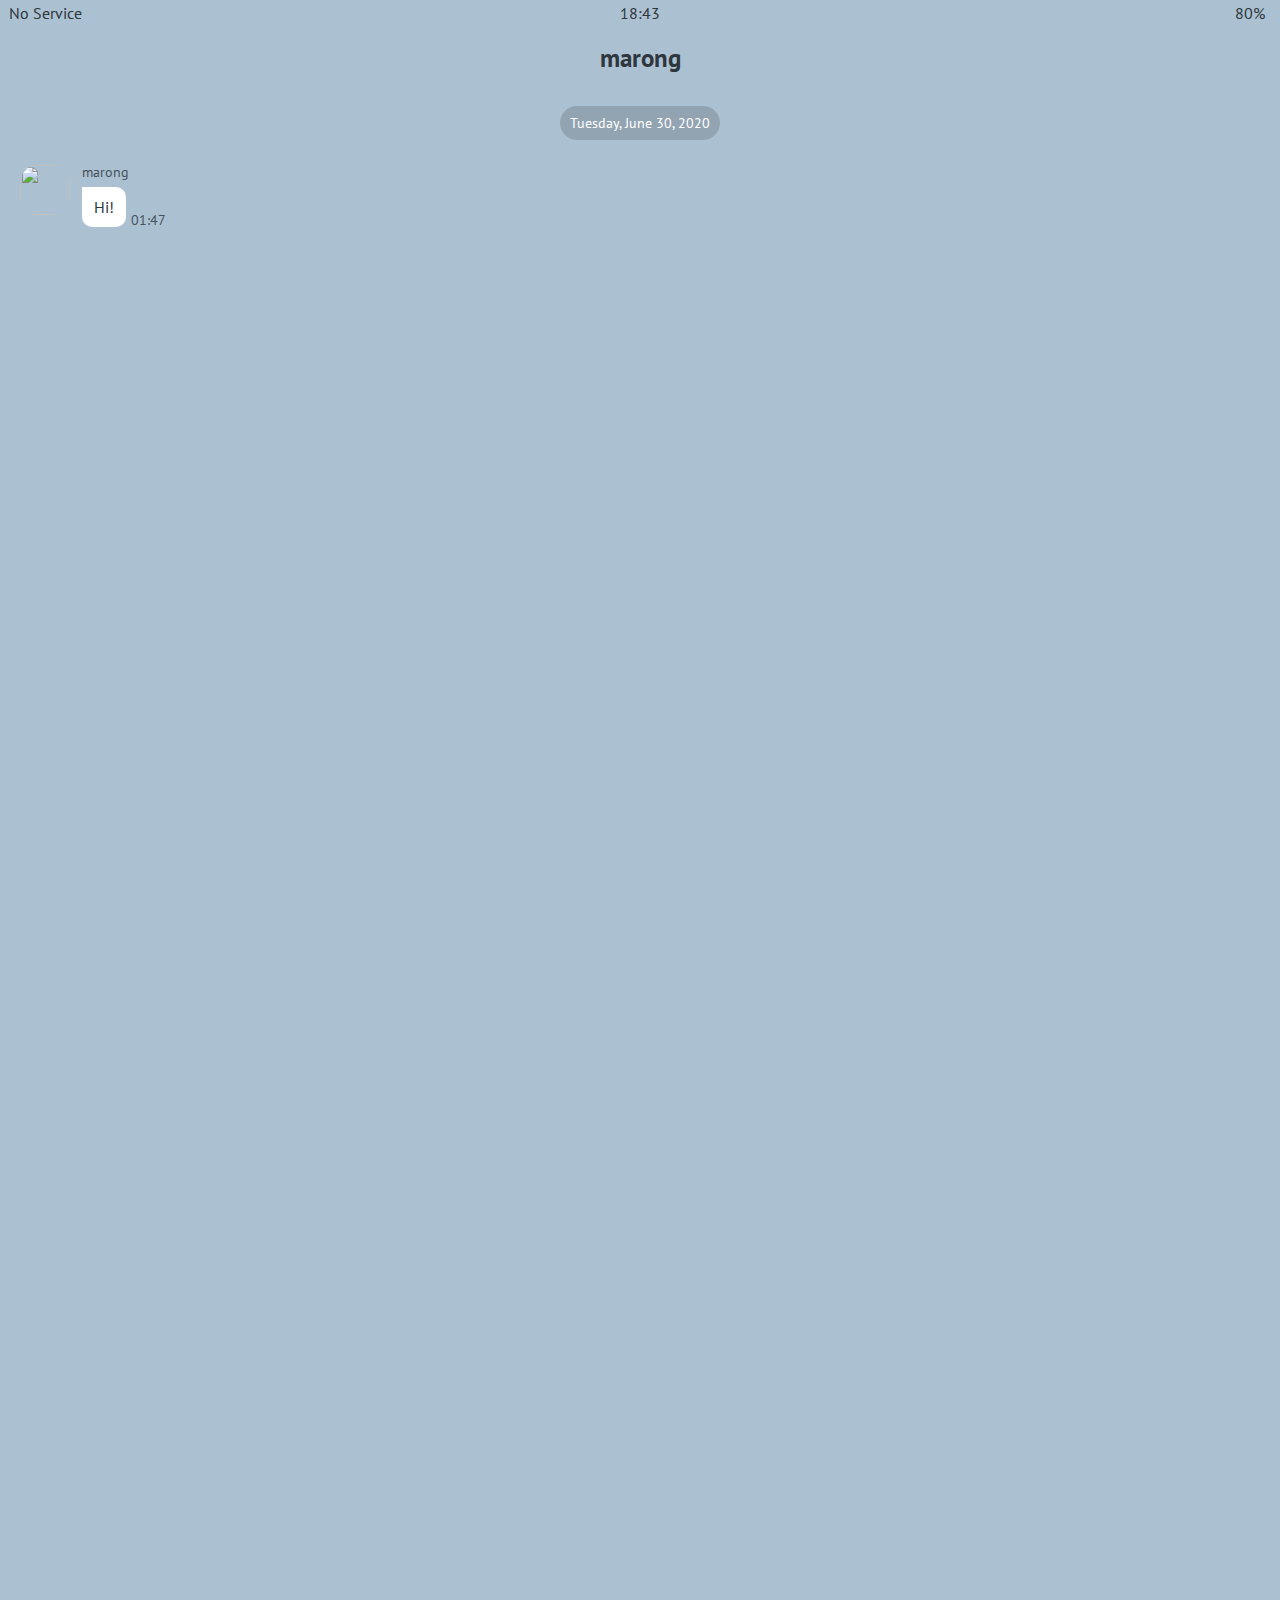
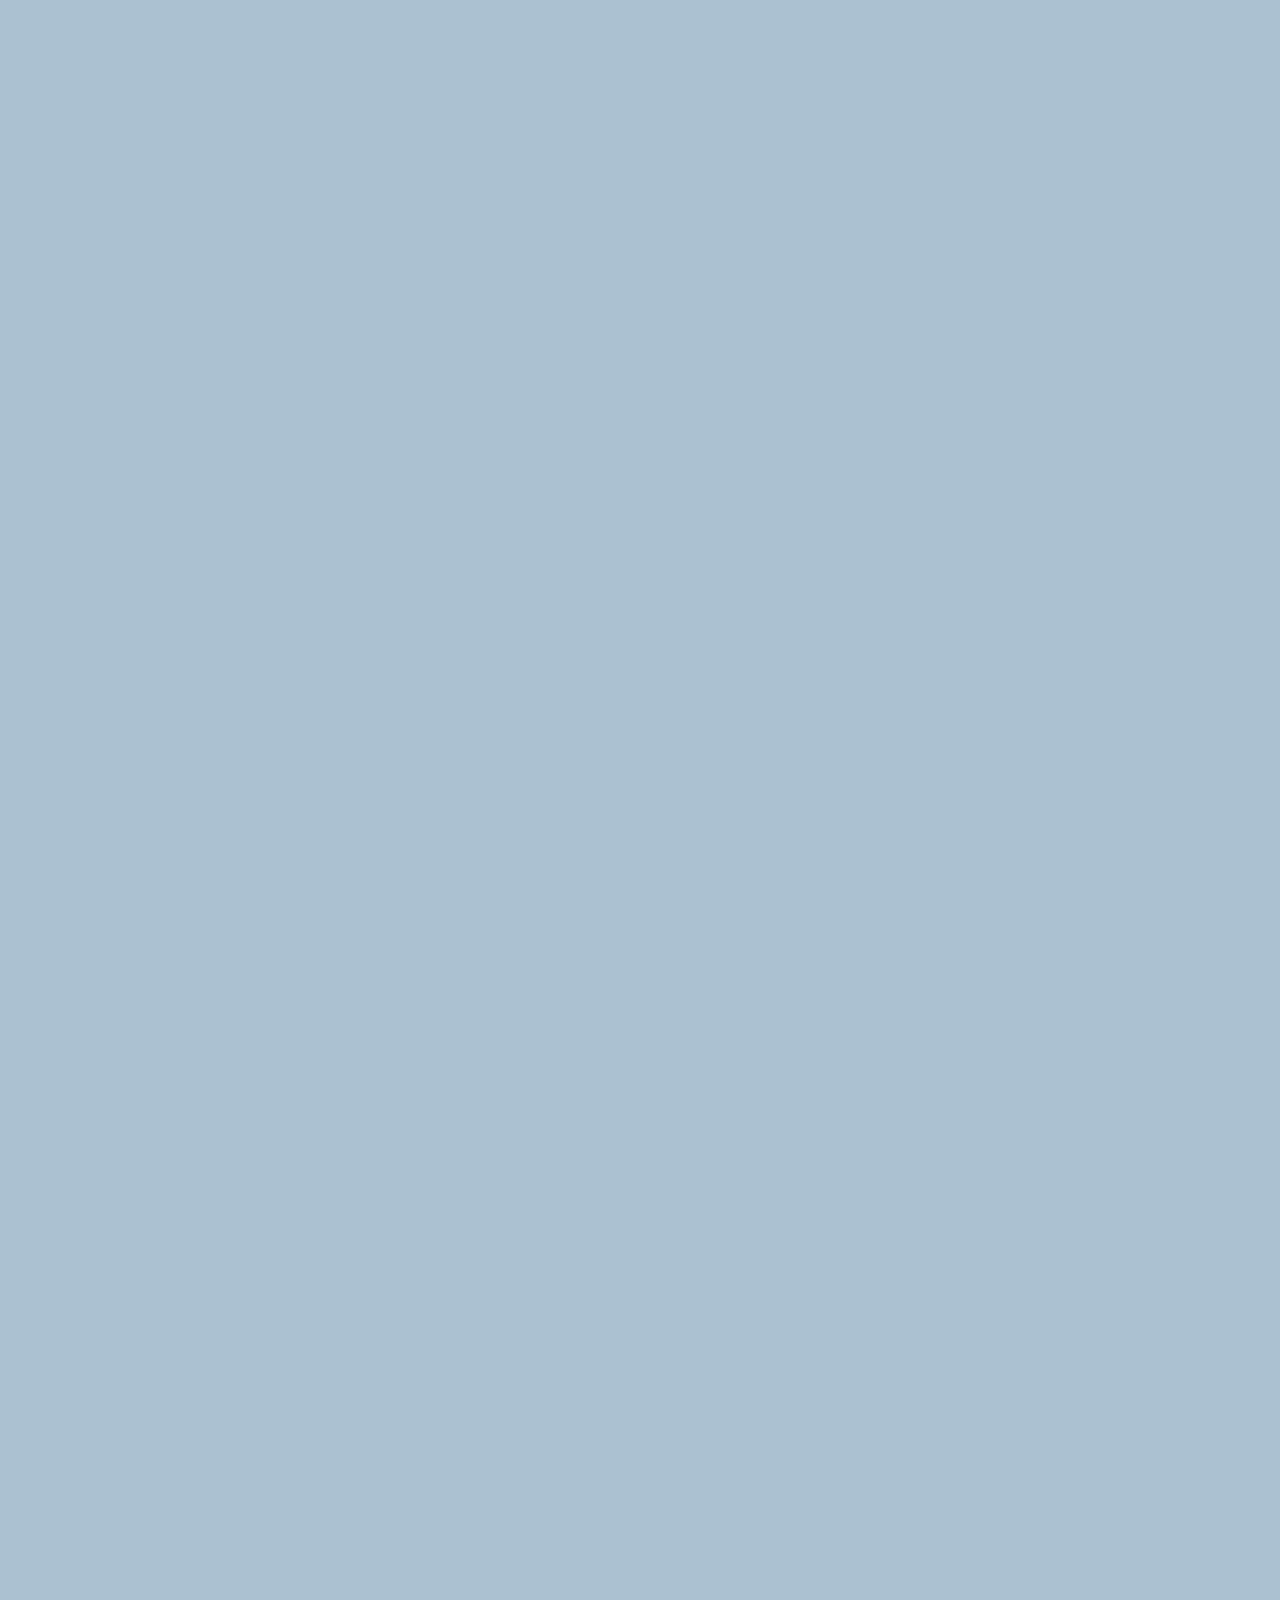
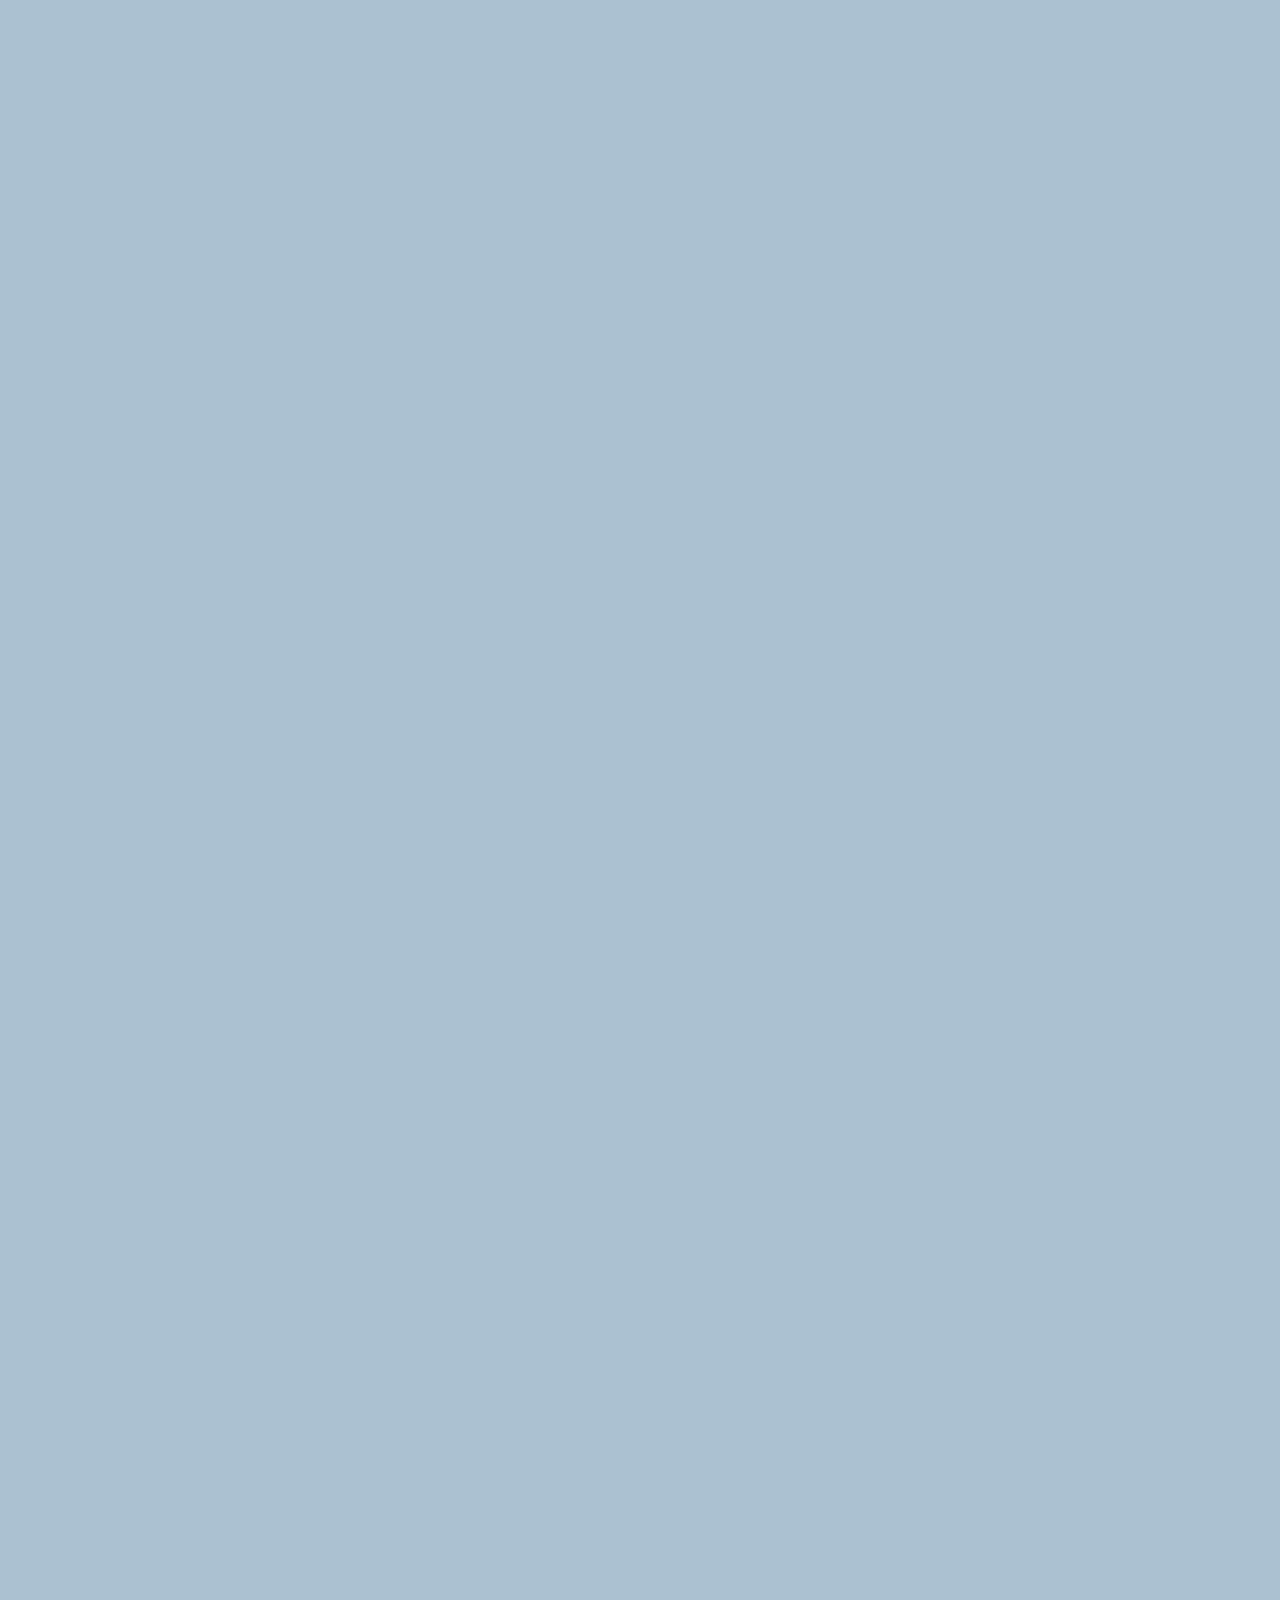
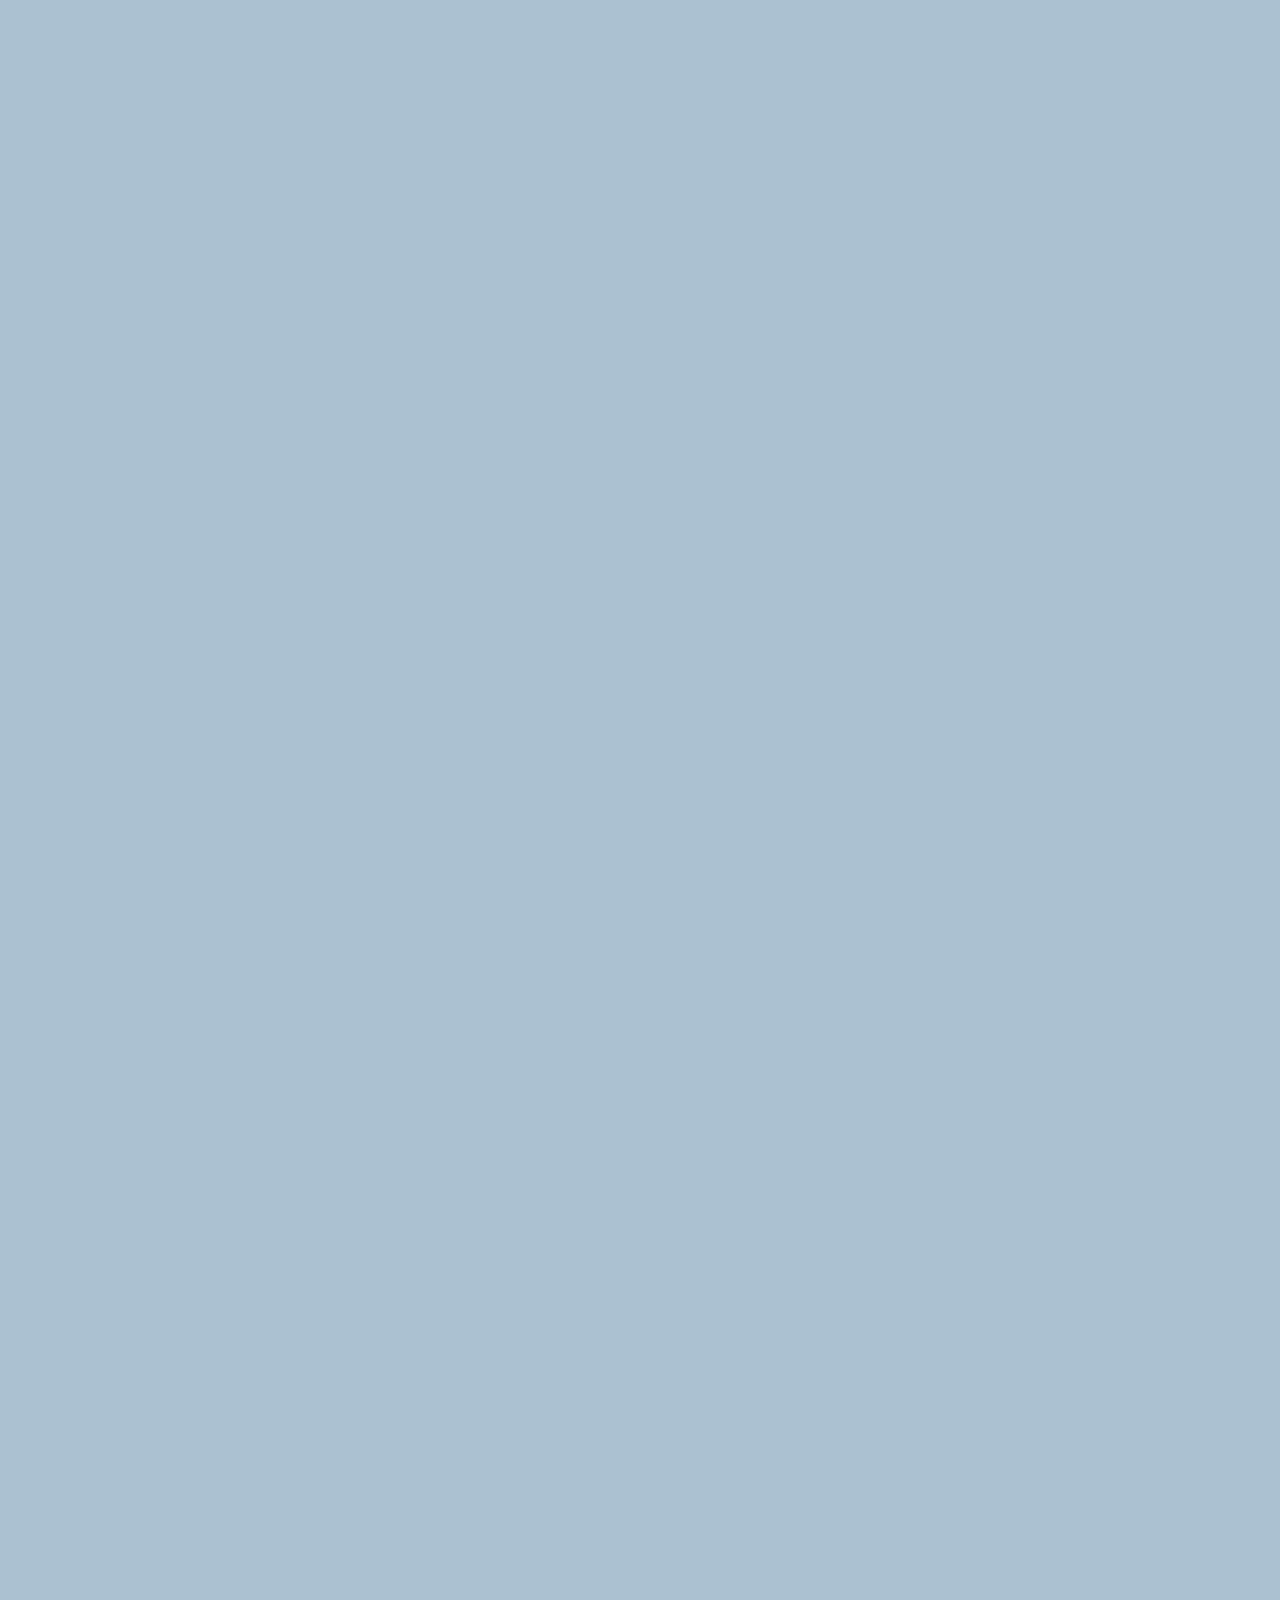
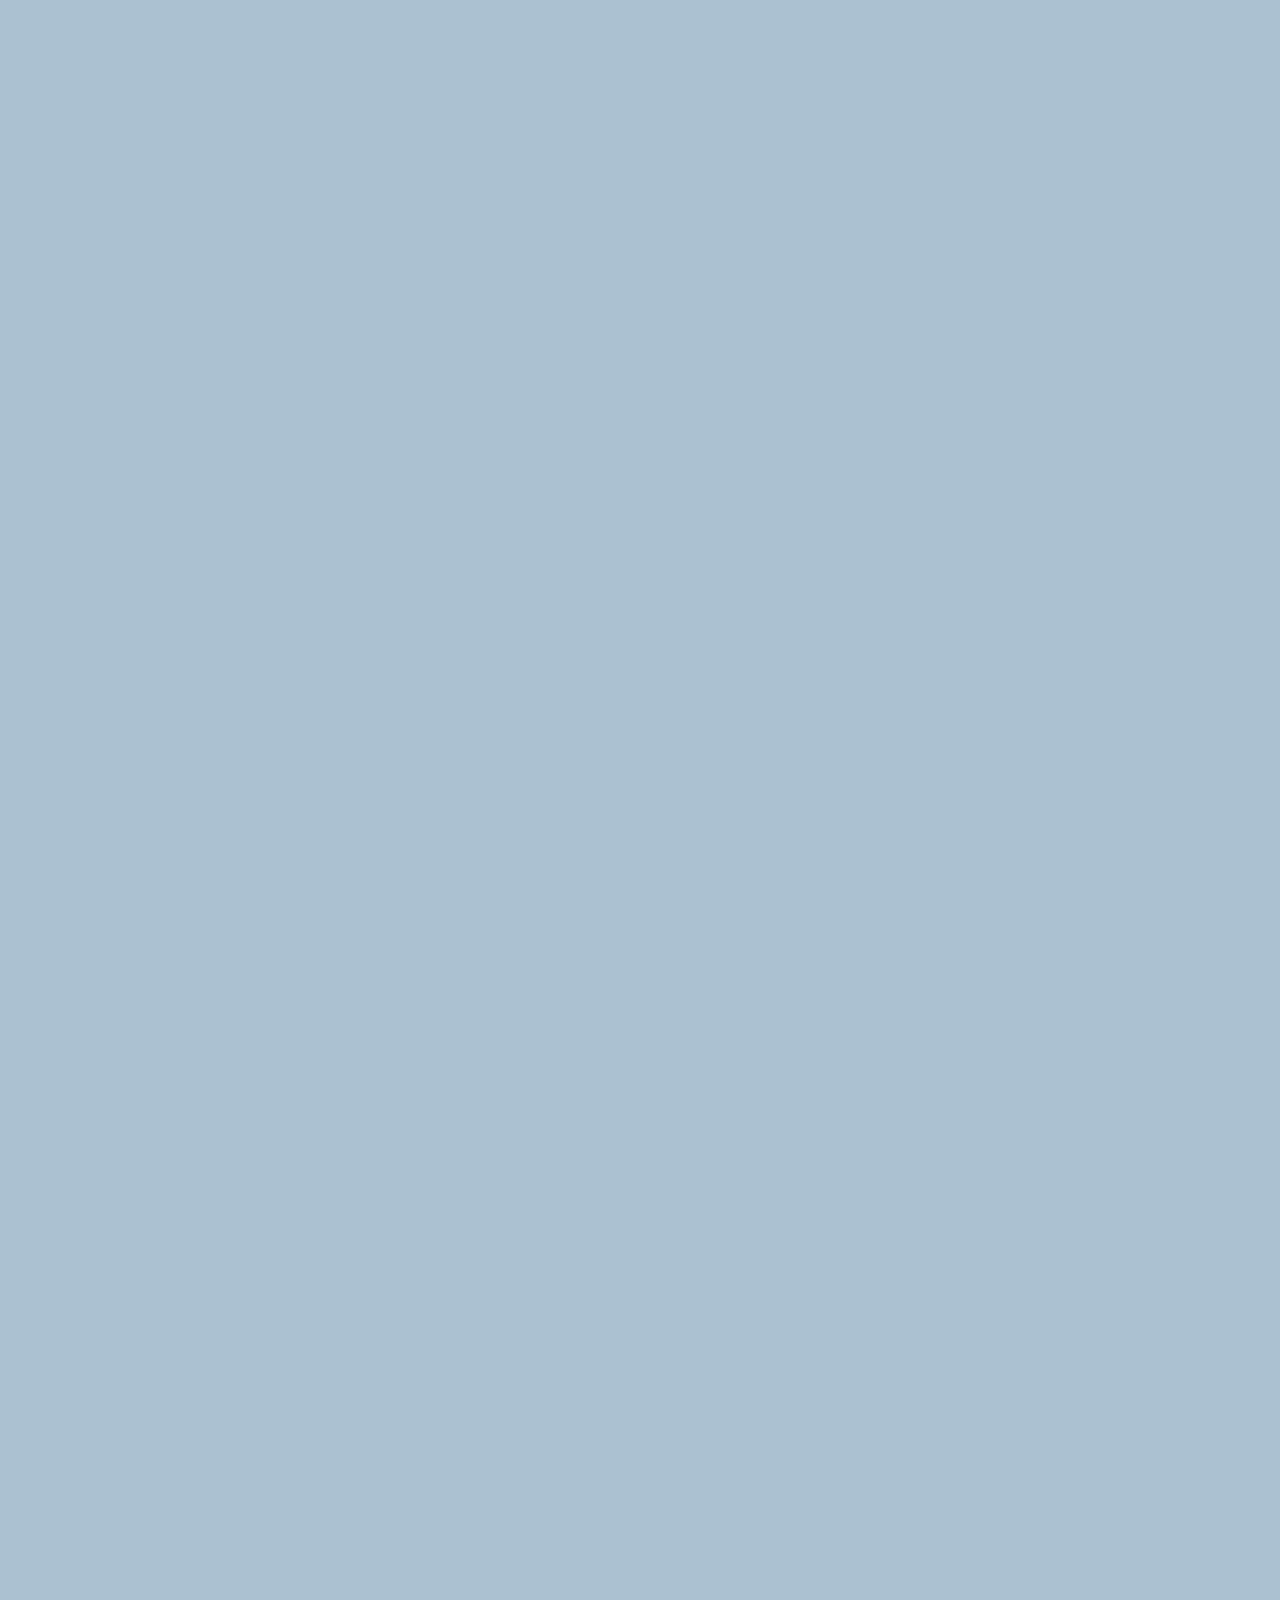
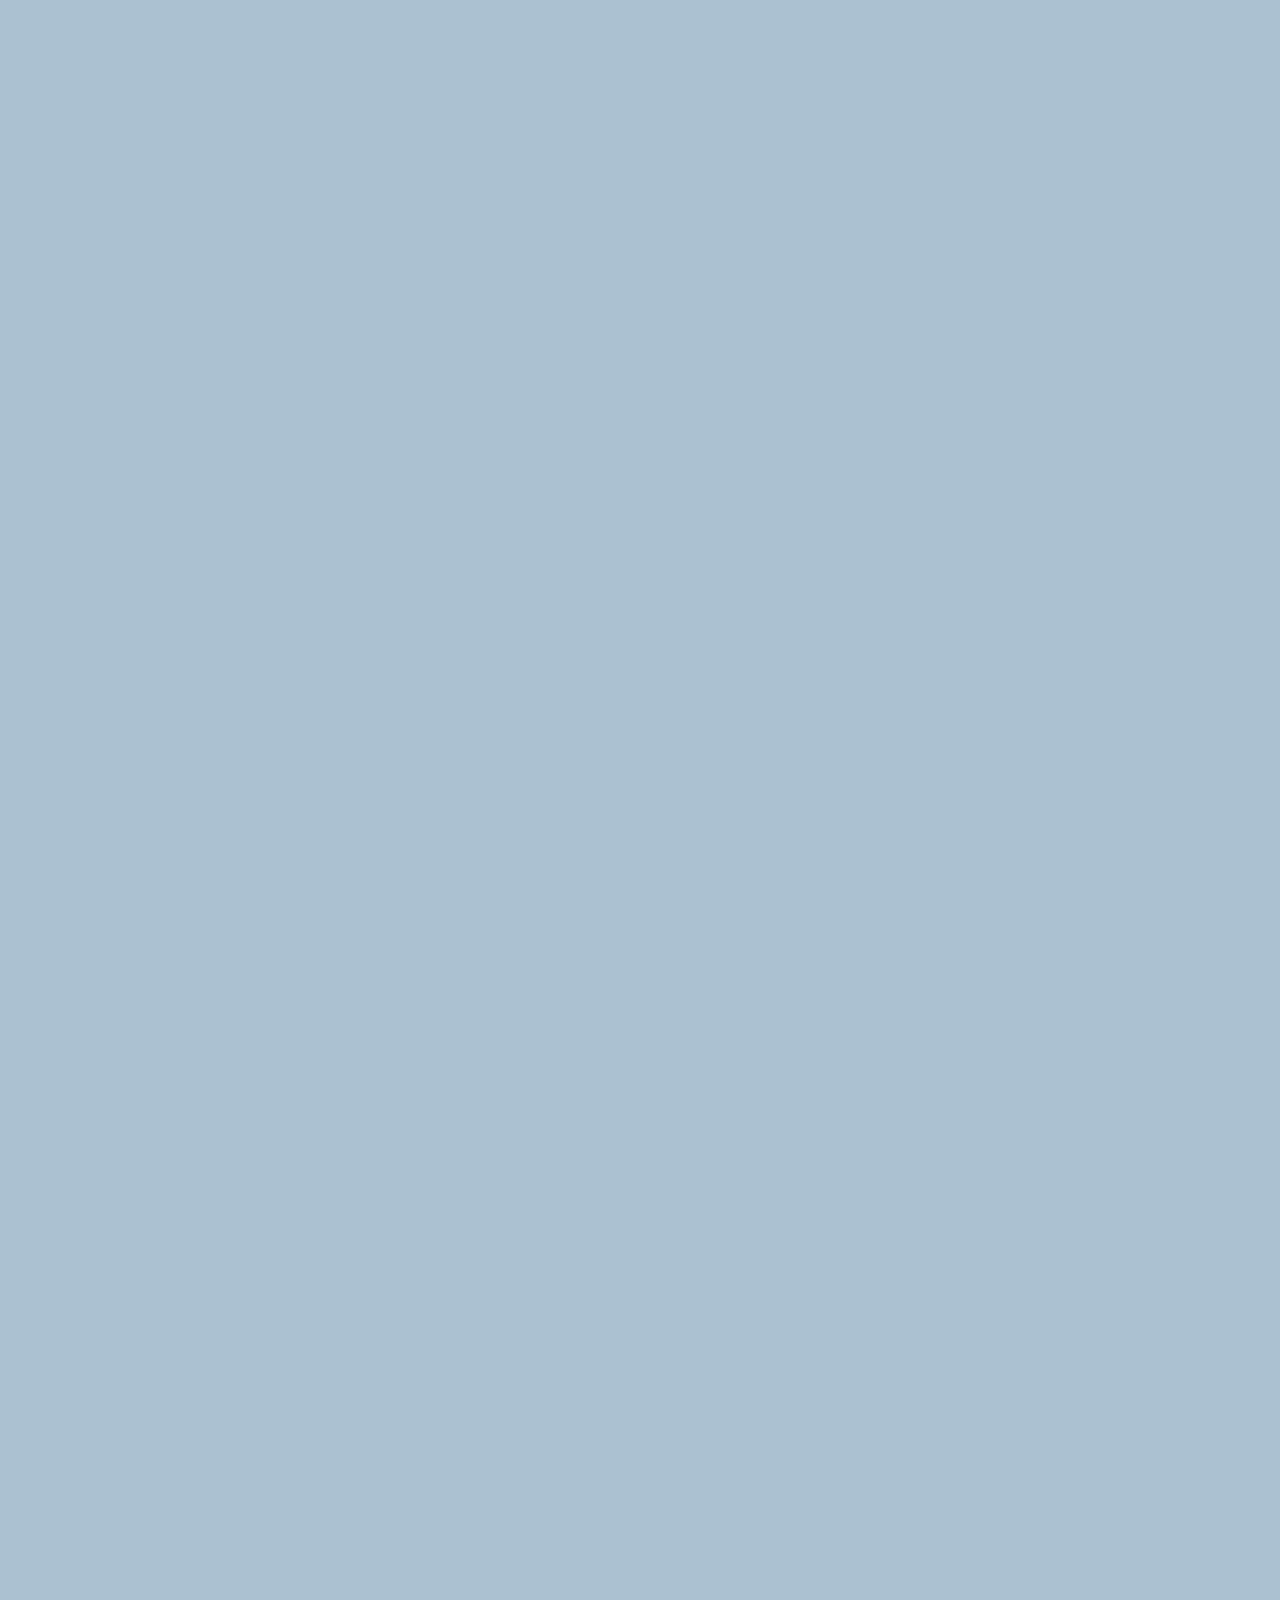
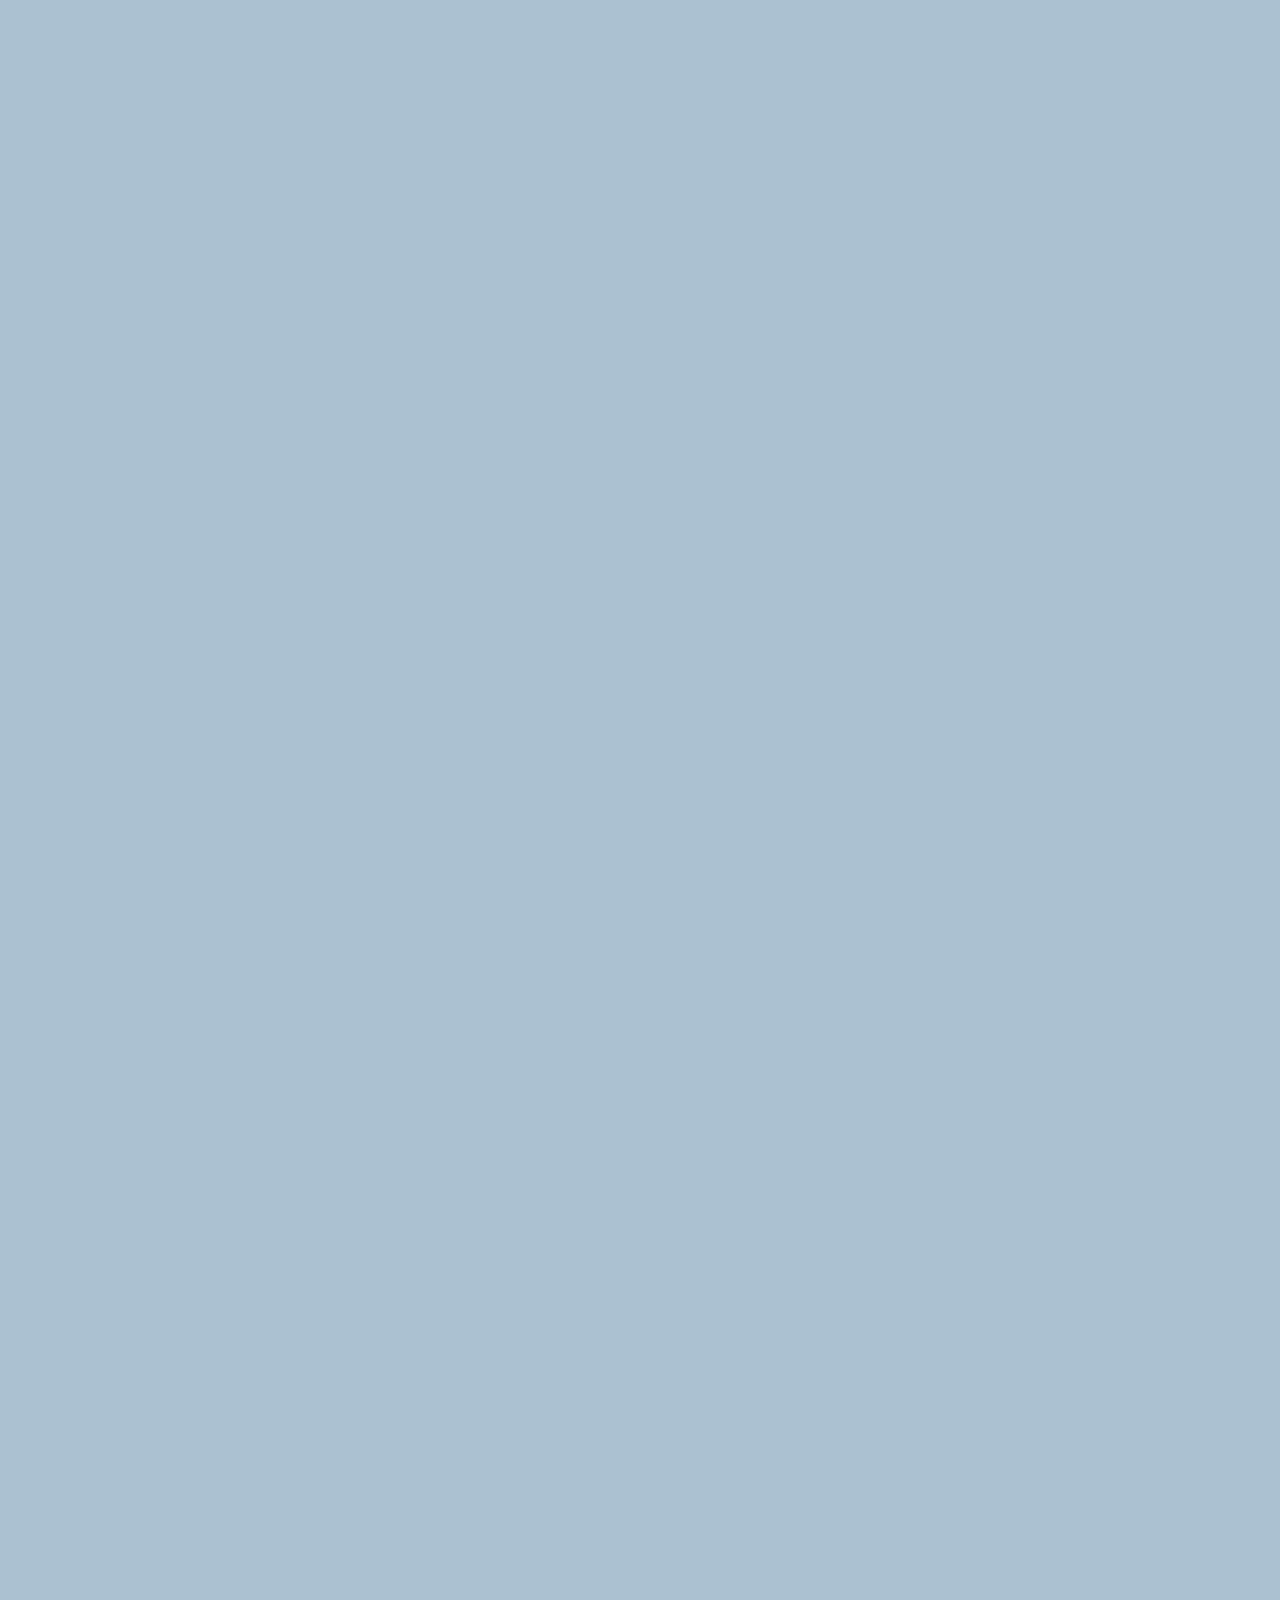
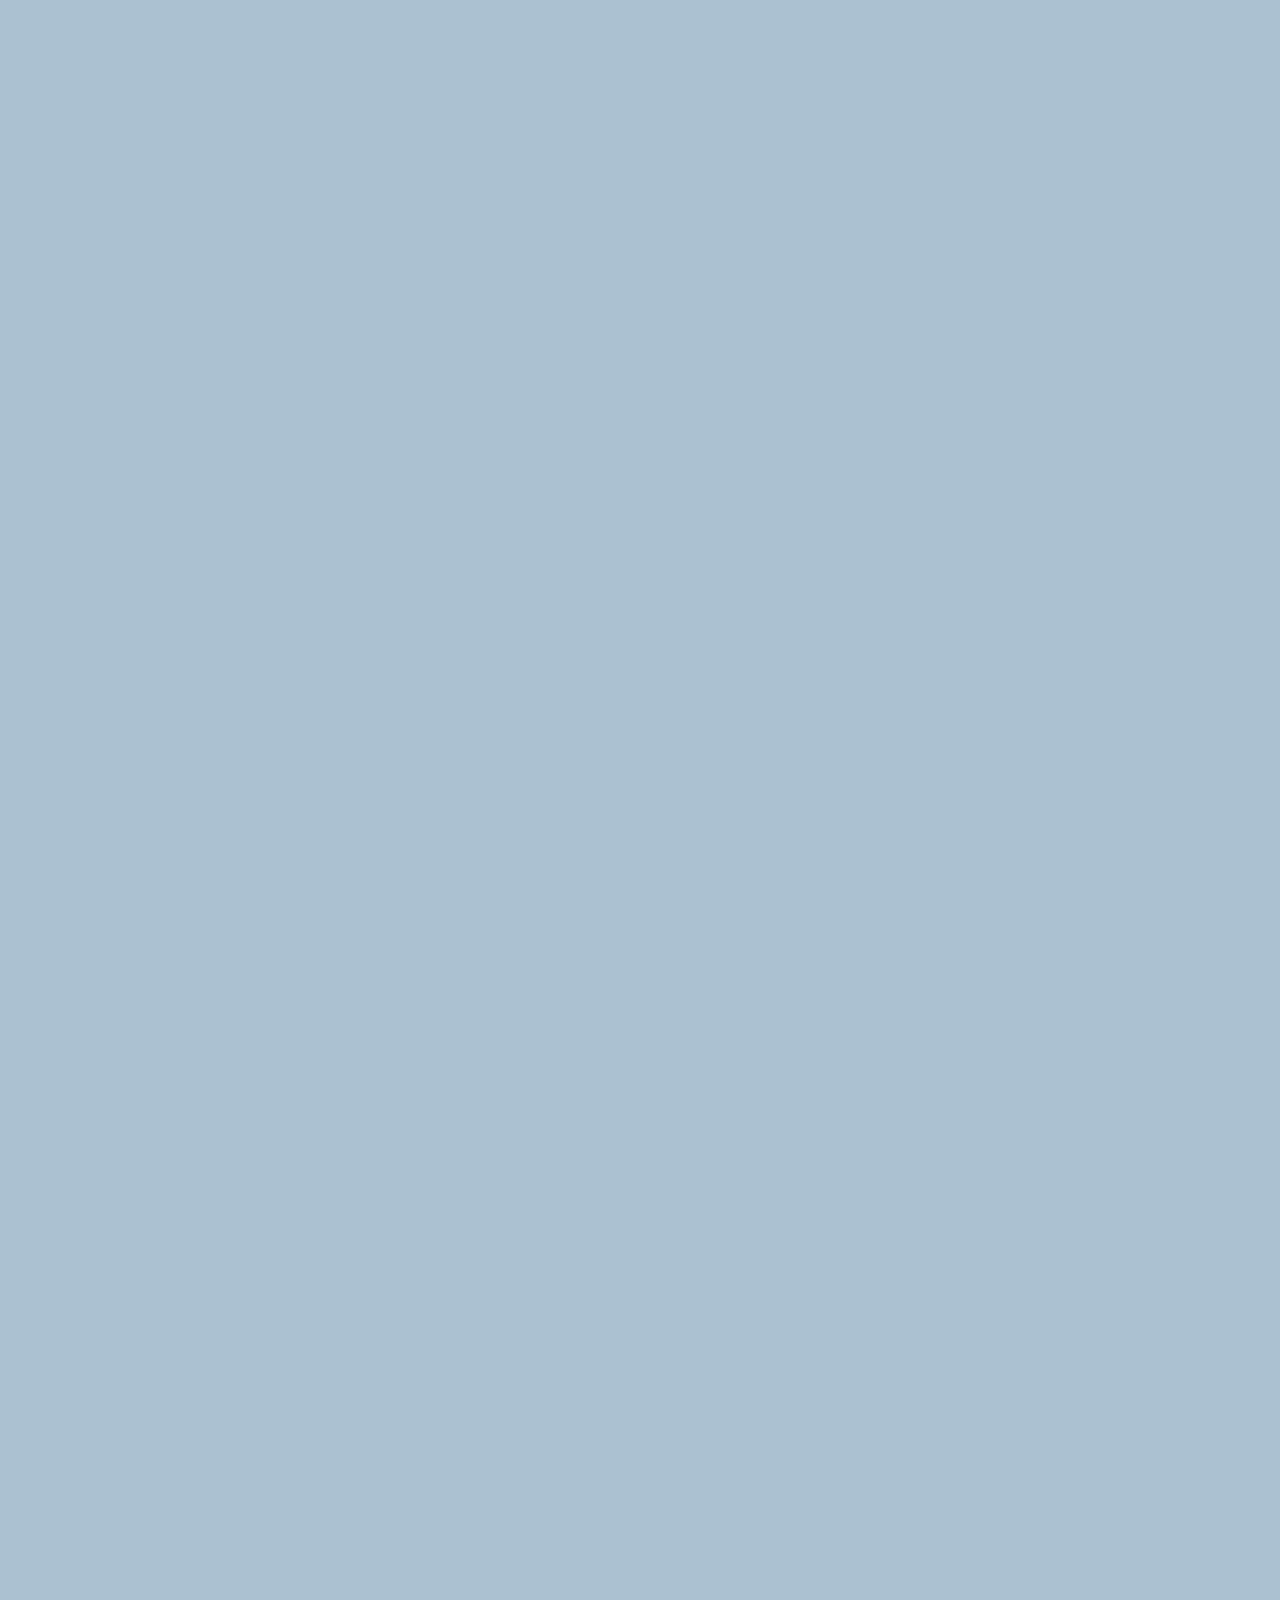
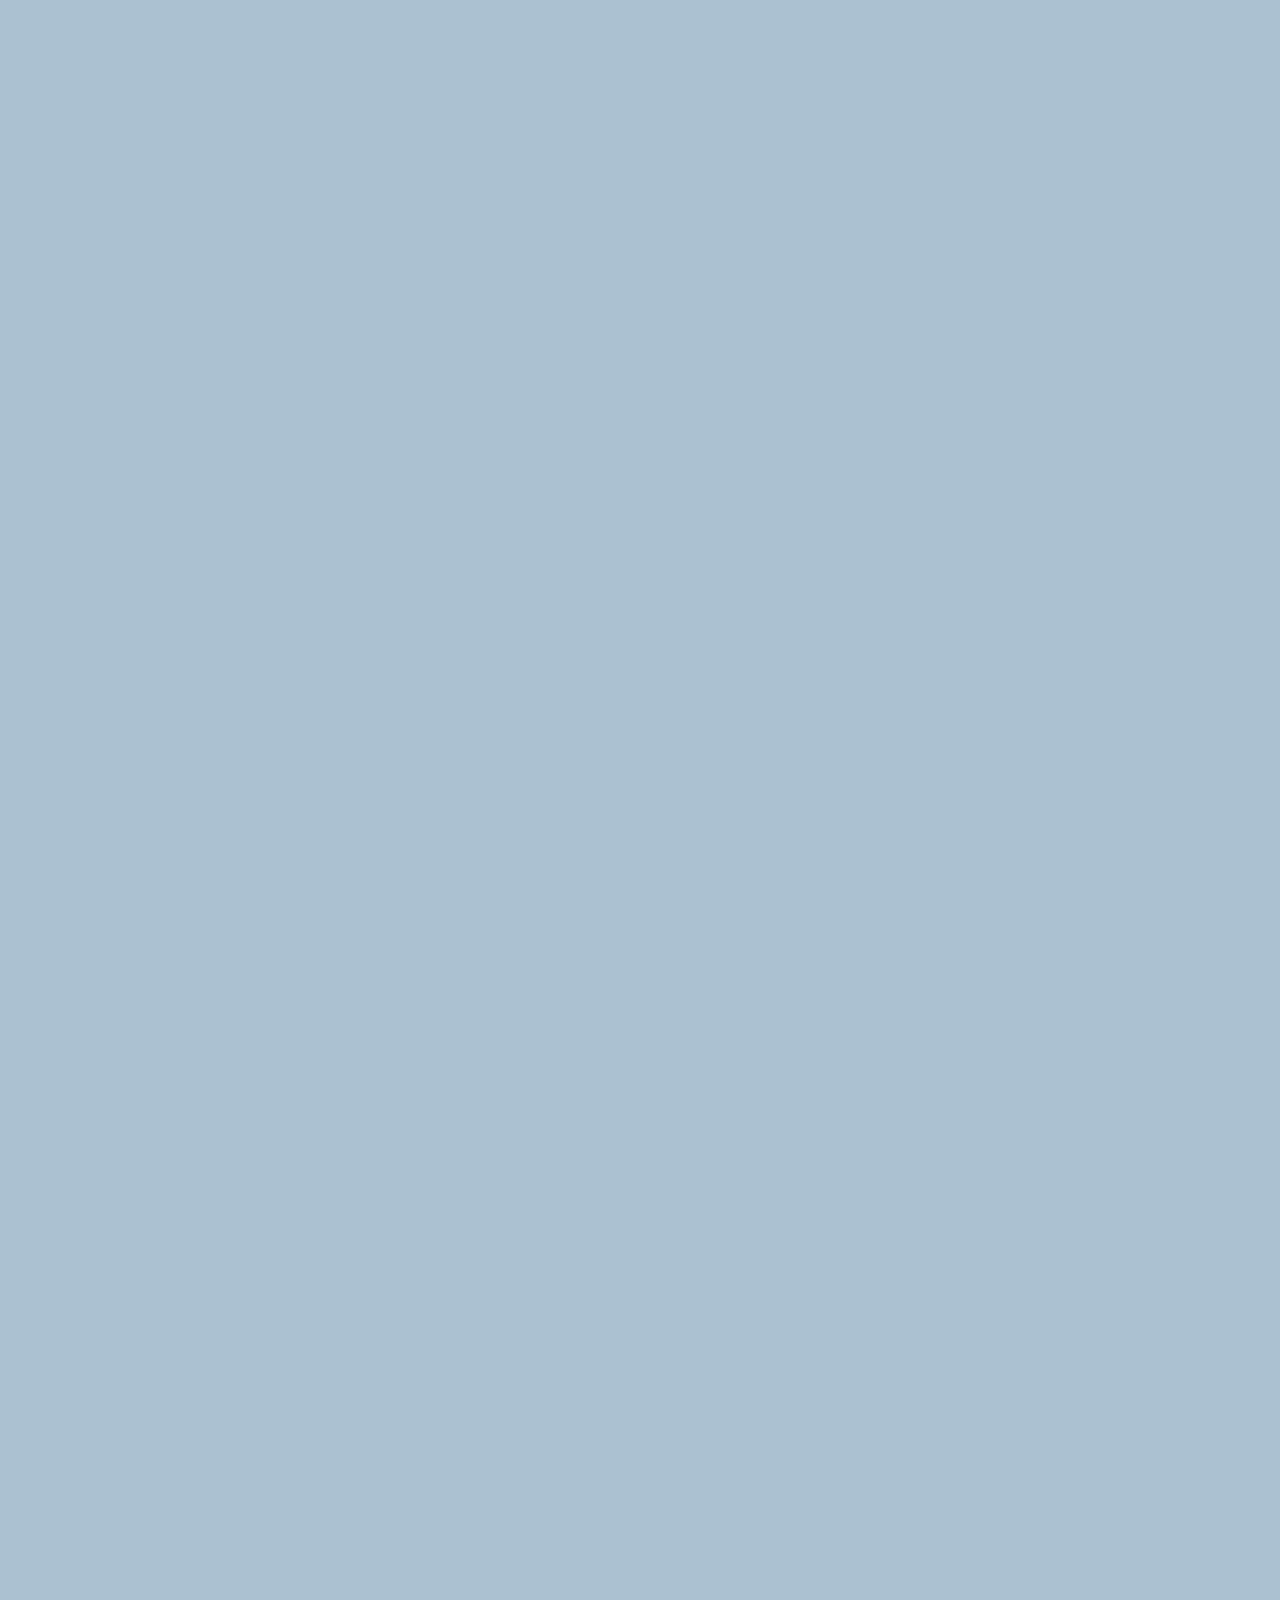
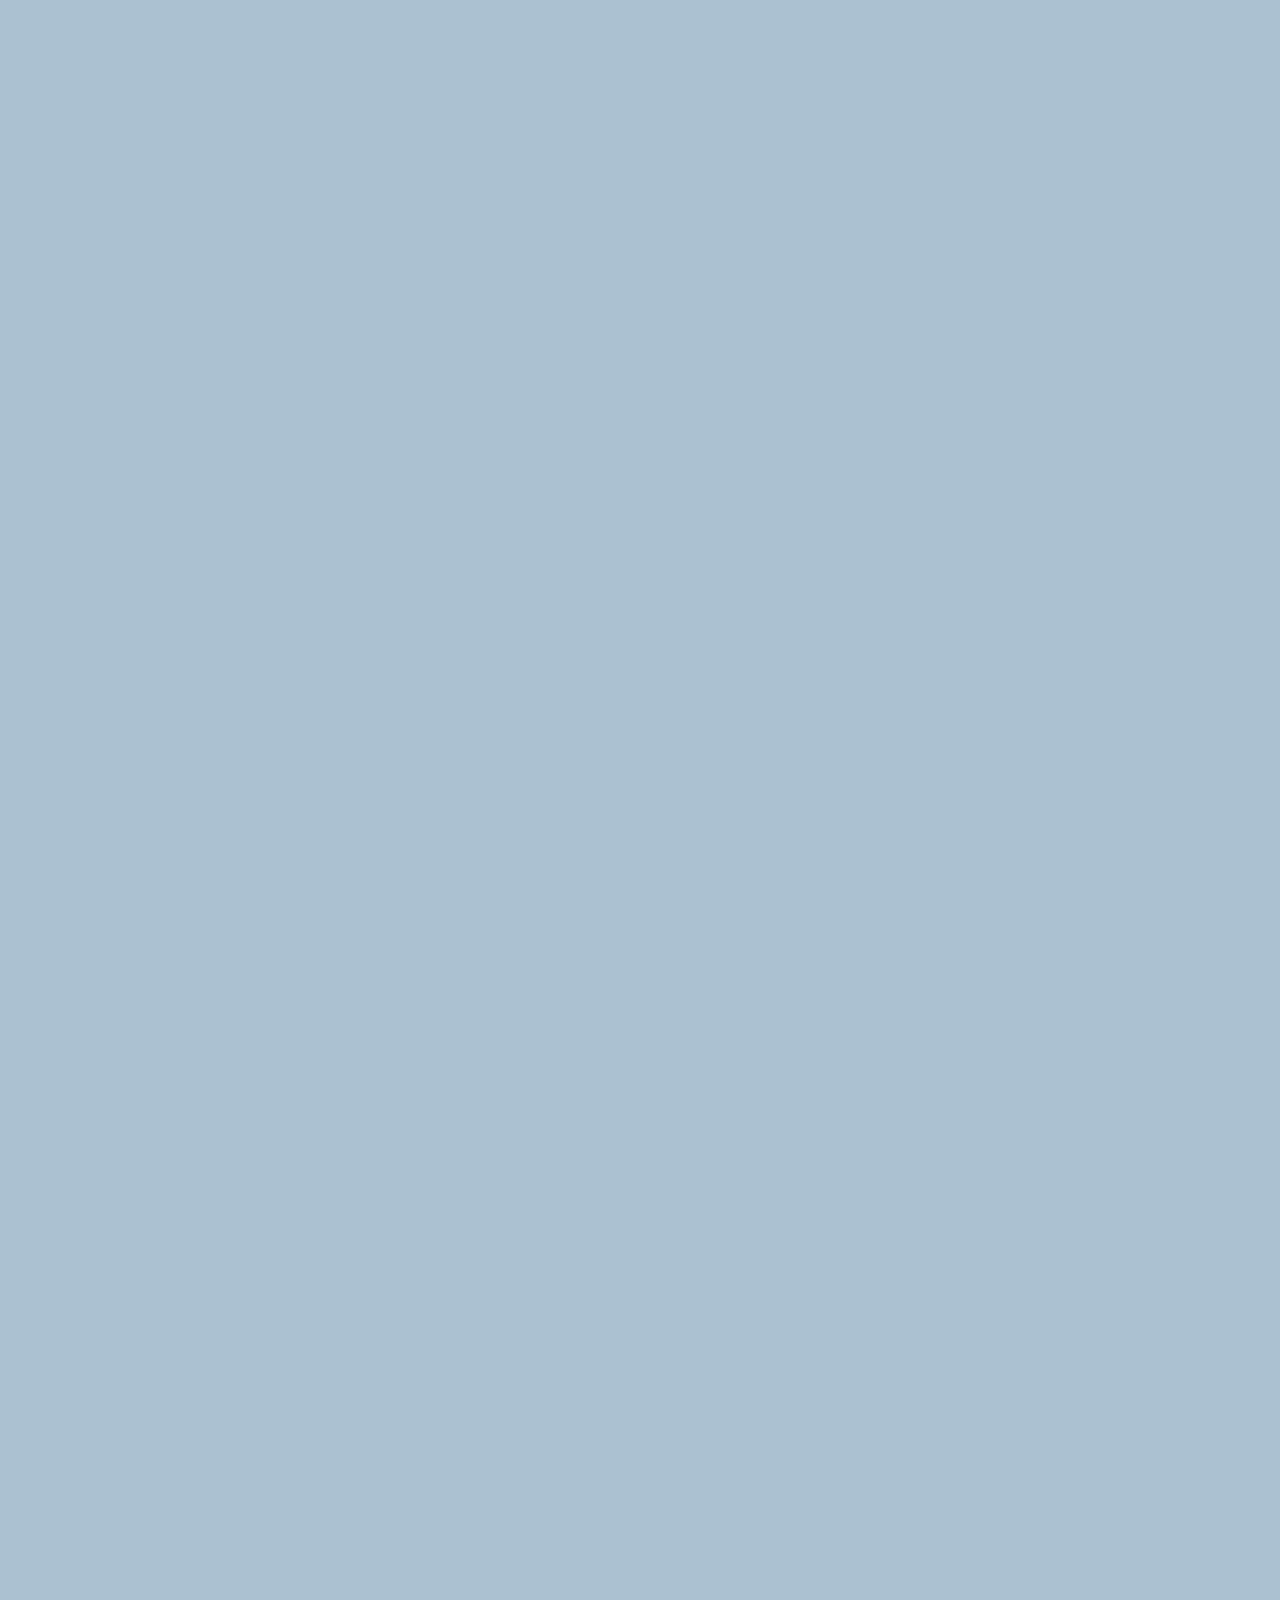
==== chat.html @ 42a5d581 "chat css message" ====
<!DOCTYPE html>
<html lang="en">
  <head>
    <link rel="stylesheet" href="css/styles.css" />
    <meta charset="UTF-8" />
    <meta http-equiv="X-UA-Compatible" content="IE=edge" />
    <meta name="viewport" content="width=device-width, initial-scale=1.0" />
    <title>Chat w/ marong - Kokoa Clone</title>
  </head>
  <body id="chat-screen">
    <div class="status-bar">
      <div class="status-bar__column">
        <span>No Service</span>
        <i class="fa-solid fa-wifi"></i>
      </div>
      <div class="status-bar__column">
        <span>18:43</span>
      </div>
      <div class="status-bar__column">
        <span>80%</span>
        <i class="fa-solid fa-battery-three-quarters fa-lg"></i>
        <i class="fa-solid fa-bolt-lightning"></i>
      </div>
    </div>

    <header class="alt-header">
      <div class="alt-header__column">
        <a href="chats.html">
          <i class="fa-solid fa-angle-left fa-xl"></i>
        </a>
      </div>
      <div class="alt-header__column">
        <h1 class="alt-header__title">marong</h1>
      </div>
      <div class="alt-header__column">
        <span><i class="fa-solid fa-magnifying-glass fa-xl"></i></span>
        <span><i class="fa-solid fa-bars fa-xl"></i></span>
      </div>
    </header>

    <main class="main-screen main-chat">
      <div class="chat__timestamp">Tuesday, June 30, 2020</div>

      <div class="message-row">
        <img
          src="https://blogpfthumb-phinf.pstatic.net/MjAyMjAzMDhfMTAw/MDAxNjQ2NzMxOTQ0NzAw.UjHMIfKE4xEyw9Jcv1HqejO52jslYsADnPdCkD2auV8g.yltFFvFve9G4a7QlusfA7G8dG1a2ZWwa5oZEpRaUG1gg.JPEG.pkr6036/profileImage.jpg"
        />
        <div class="message-row__content">
          <span class="message__author">marong</span>
          <div class="message__info">
            <span class="message__bubble">Hi!</span>
            <span class="message__time">01:47</span>
          </div>
        </div>
      </div>
    </main>

    <script
      src="https://kit.fontawesome.com/9091987ebe.js"
      crossorigin="anonymous"
    ></script>
  </body>
</html>
---- css/styles.css ----
@import url('https://fonts.googleapis.com/css2?family=PT+Sans&display=swap');
/* google fonts에서 폰트 가져오기 */
@import "reset.css";
@import "variables.css";

/* Components */
@import "components/status-bar.css";
@import "components/nav-bar.css";
@import "components/screen-header.css";
@import "components/user-component.css";
@import "components/badge.css";
@import "components/icon-row.css";
@import "components/alt-screen-header.css";

/* Screens */
@import "screens/login.css";
@import "screens/friends.css";
@import "screens/find.css";
@import "screens/more.css";
@import "screens/settings.css";
@import "screens/chat.css";

body{
    color:#2e363e;
    font-family: 'PT Sans', sans-serif;
}

.welcome-header{
    margin: 90px 0px;
    text-align: center;
    display: flex;    
    flex-direction: column;
    align-items: center;
}

.welcome-header__title{
    margin-bottom: 20px;
    font-size: 25px;
}

.welcome-header__text{
    width: 60%;
    opacity: 0.7;

}

.main-screen{
    padding:0px var(--horizontal-space);
}
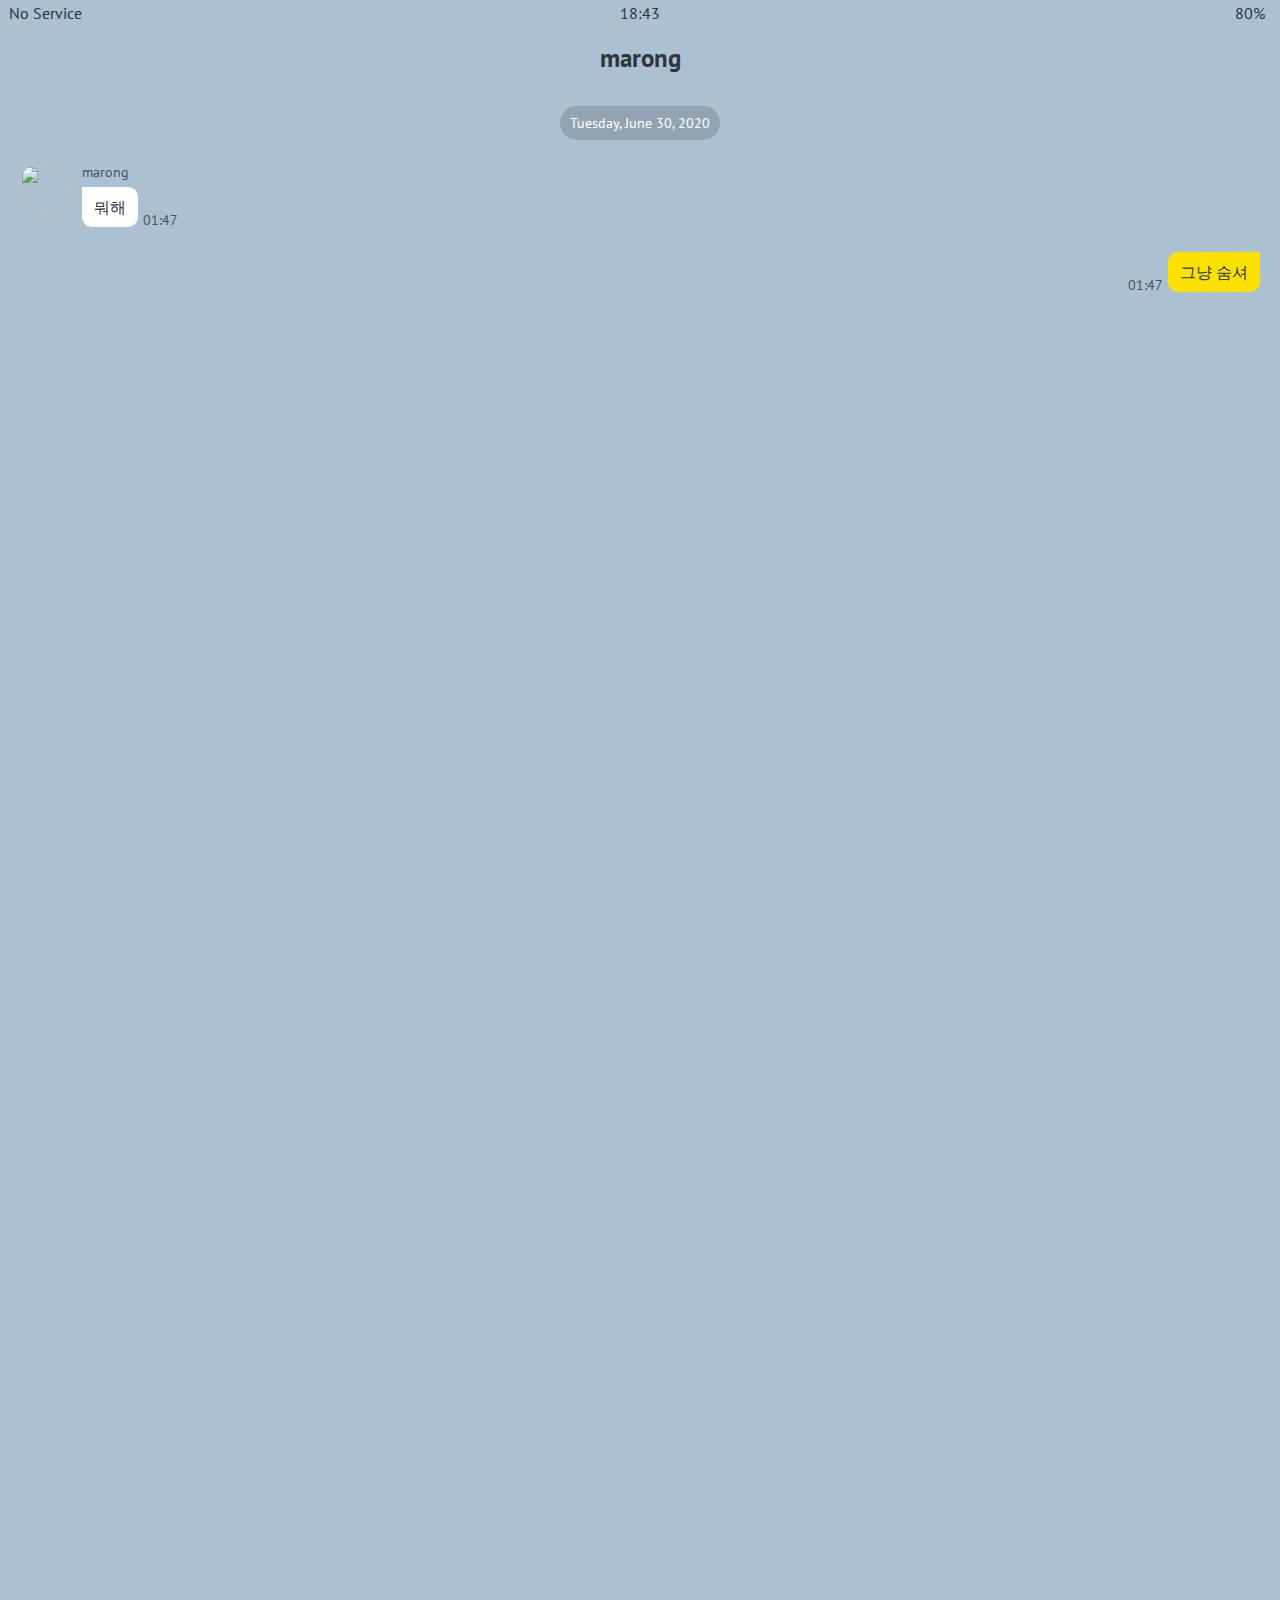
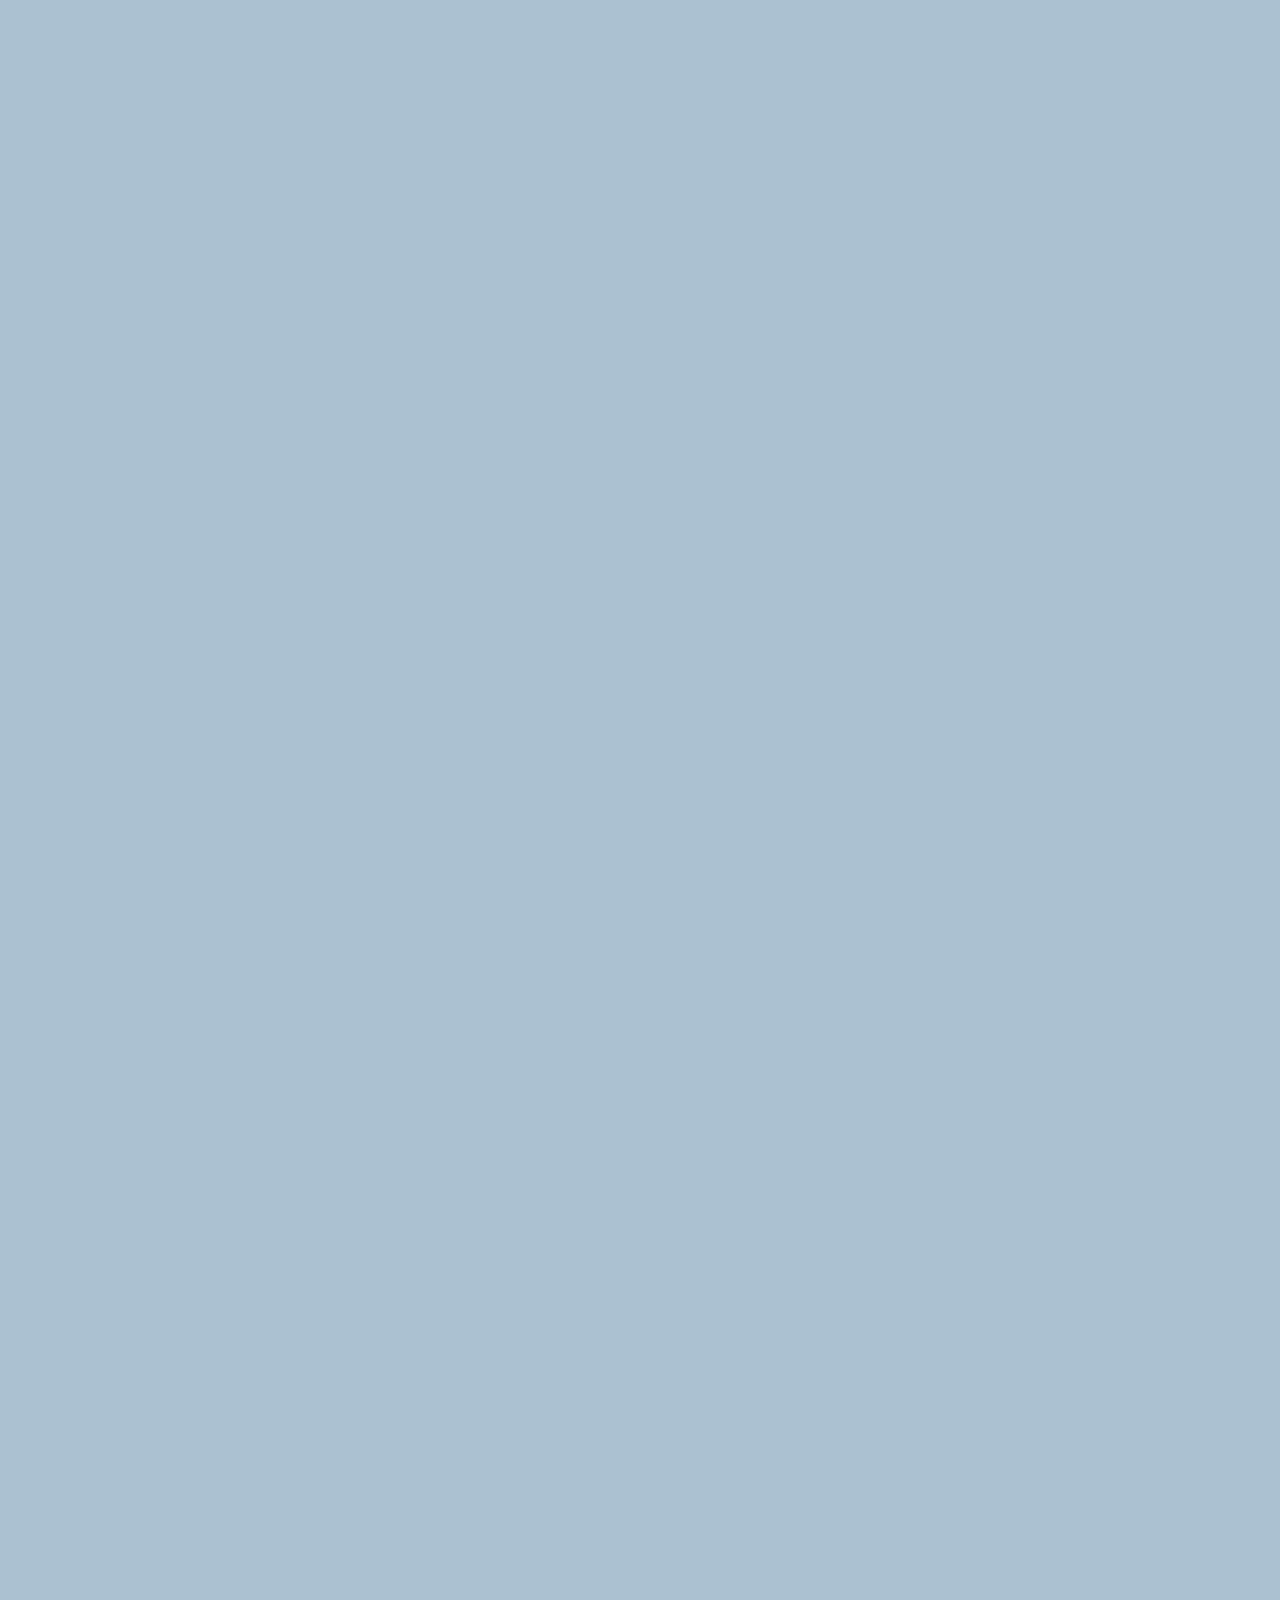
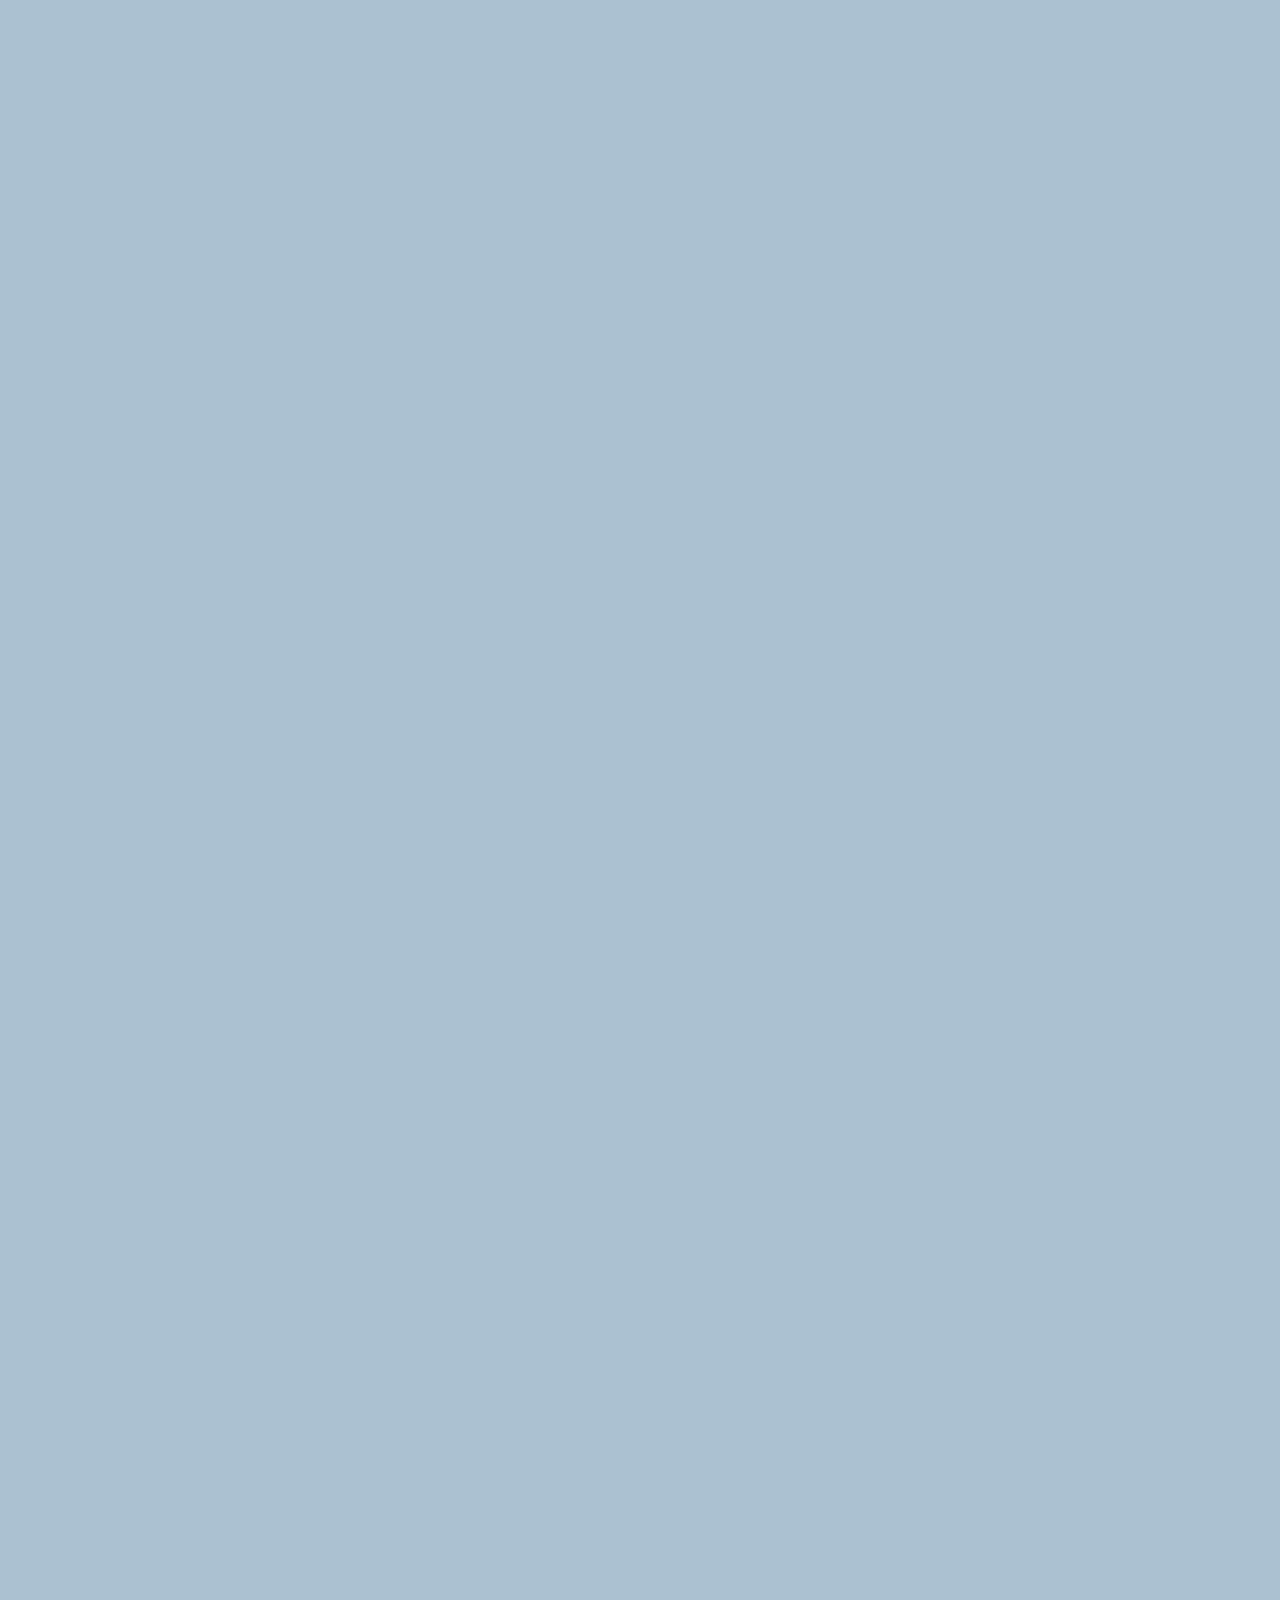
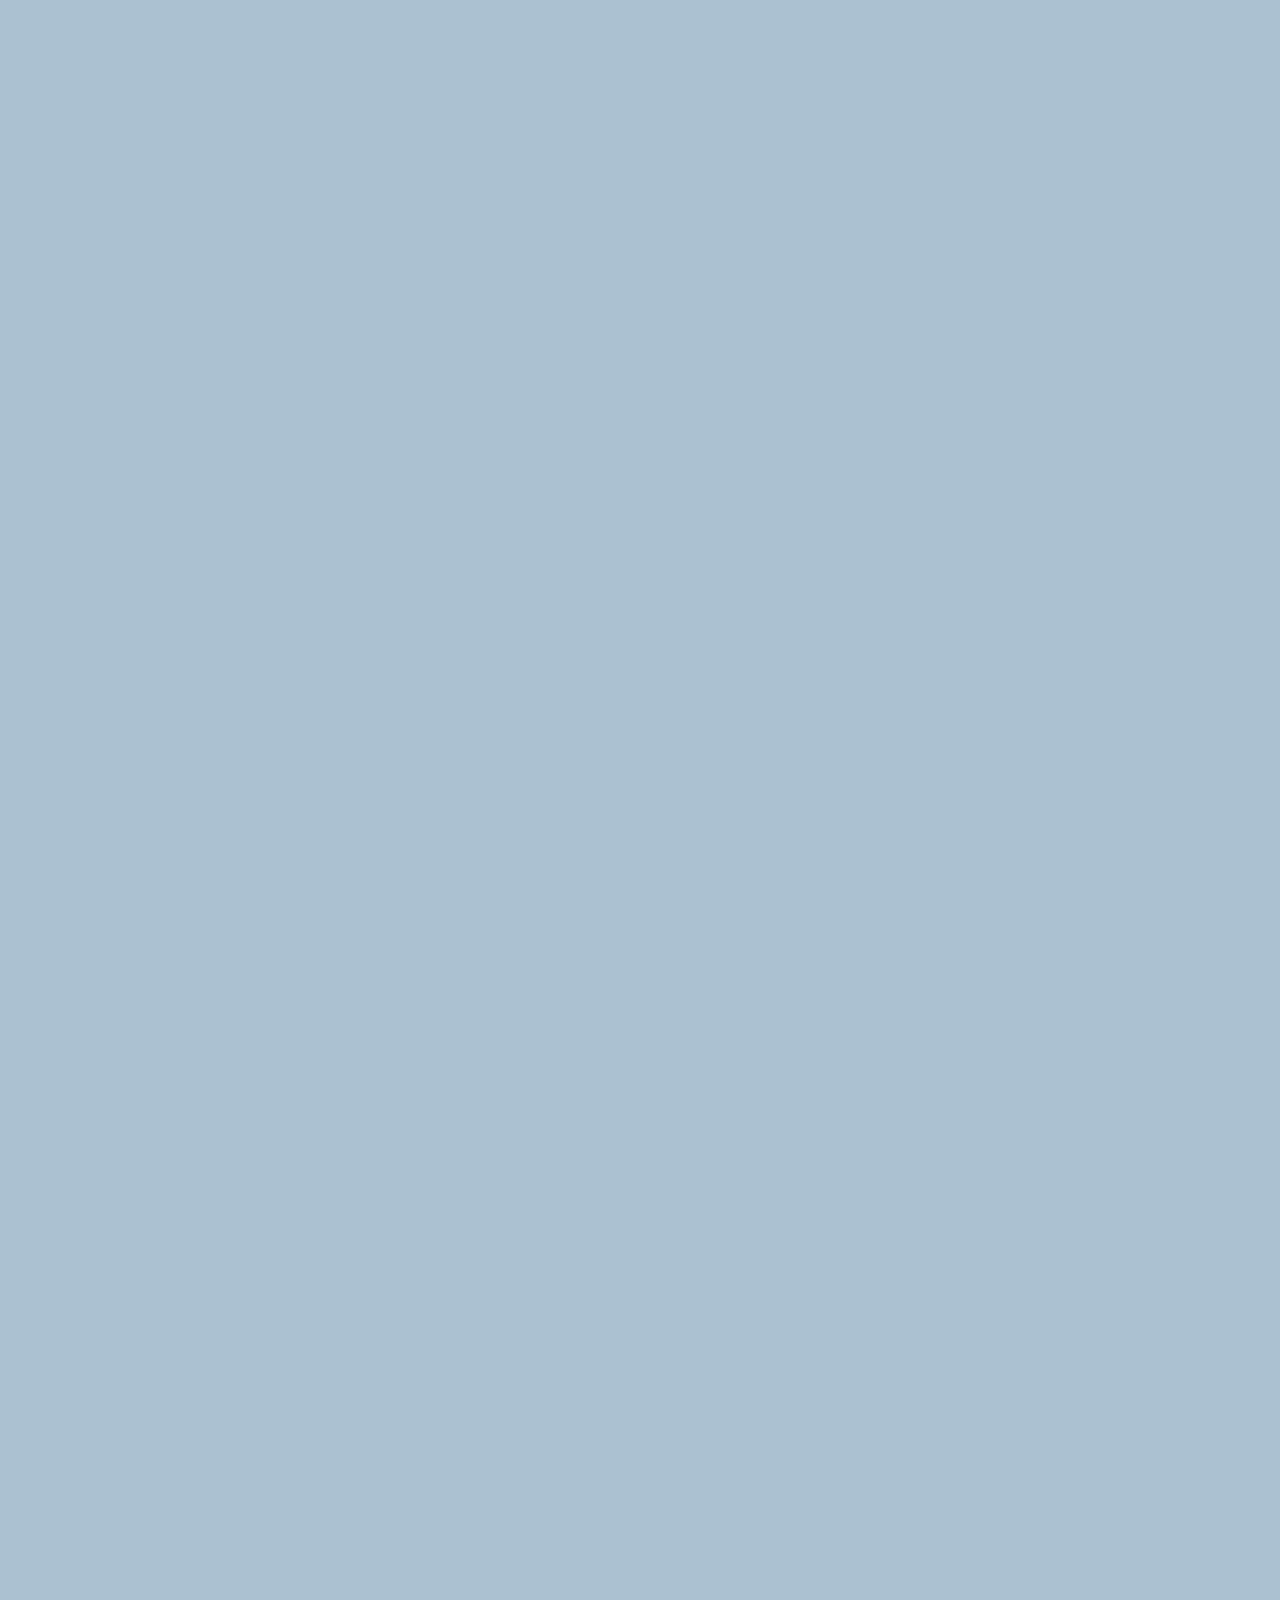
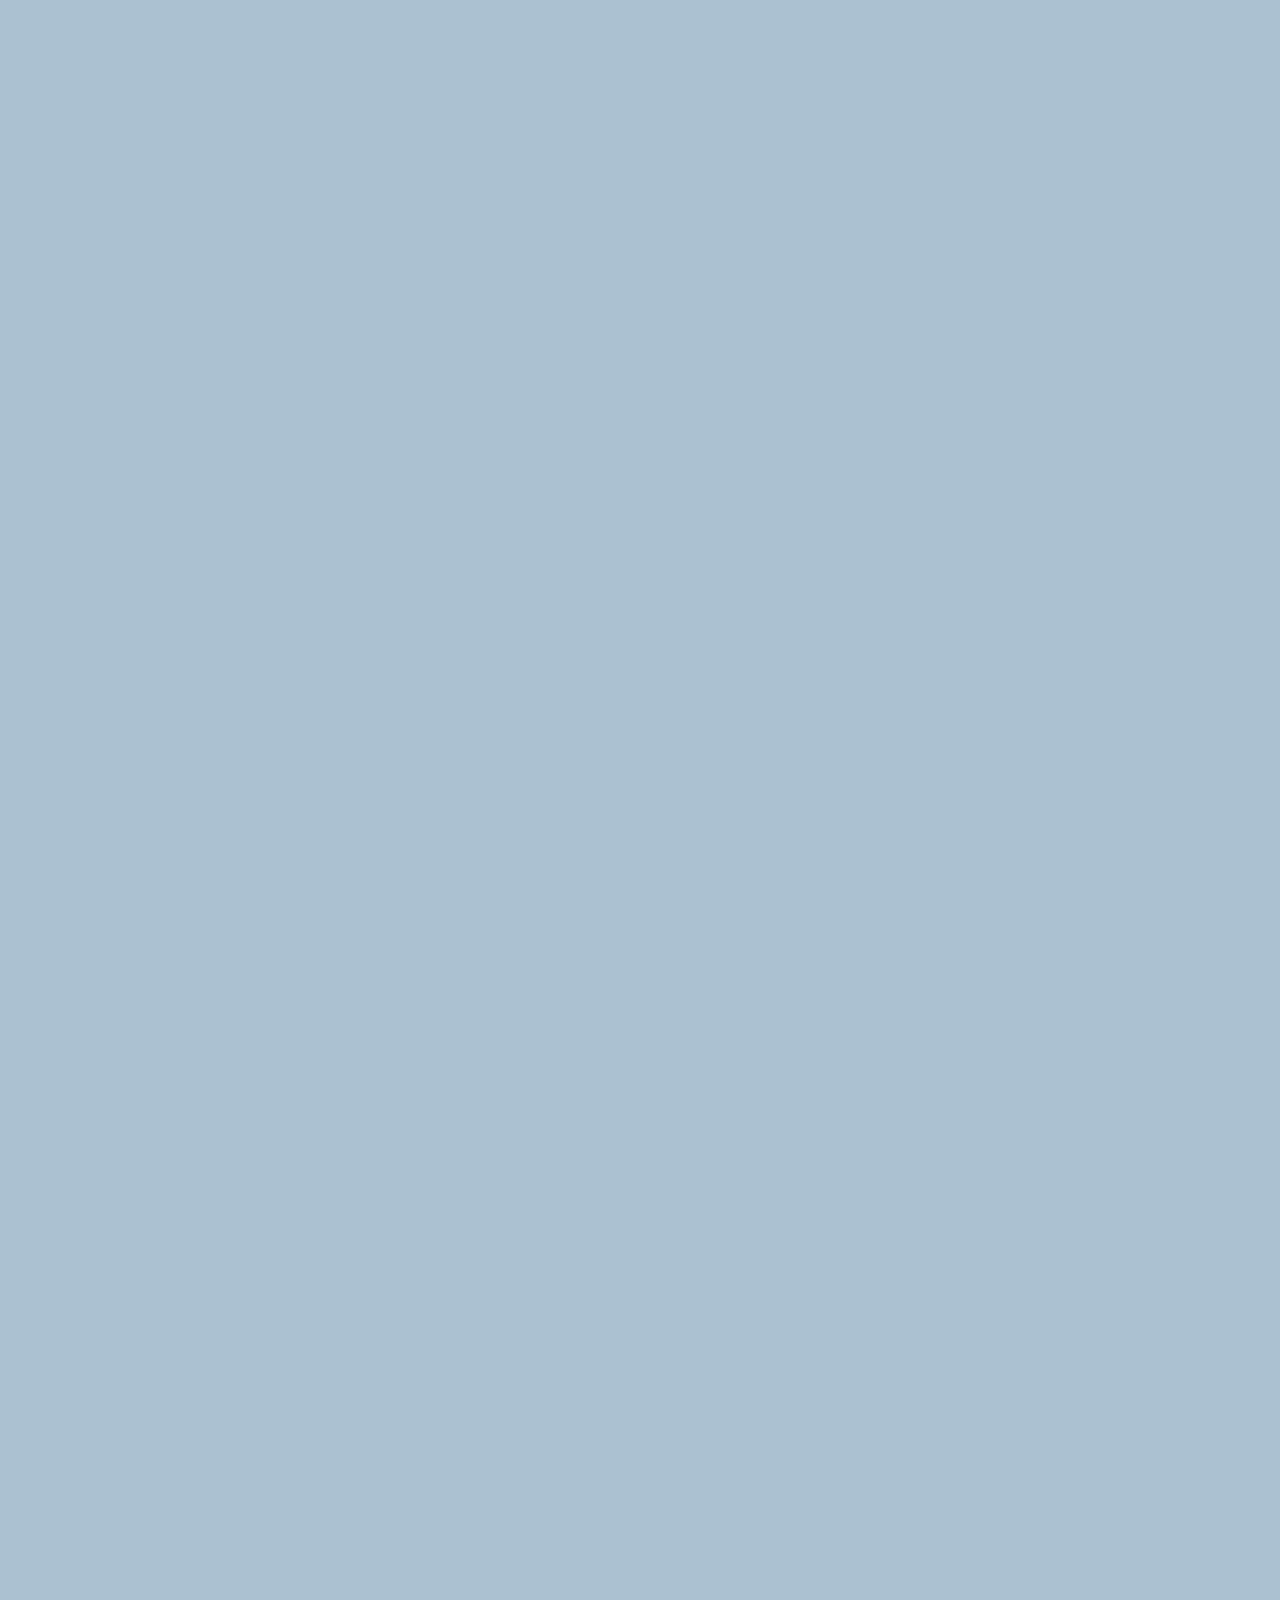
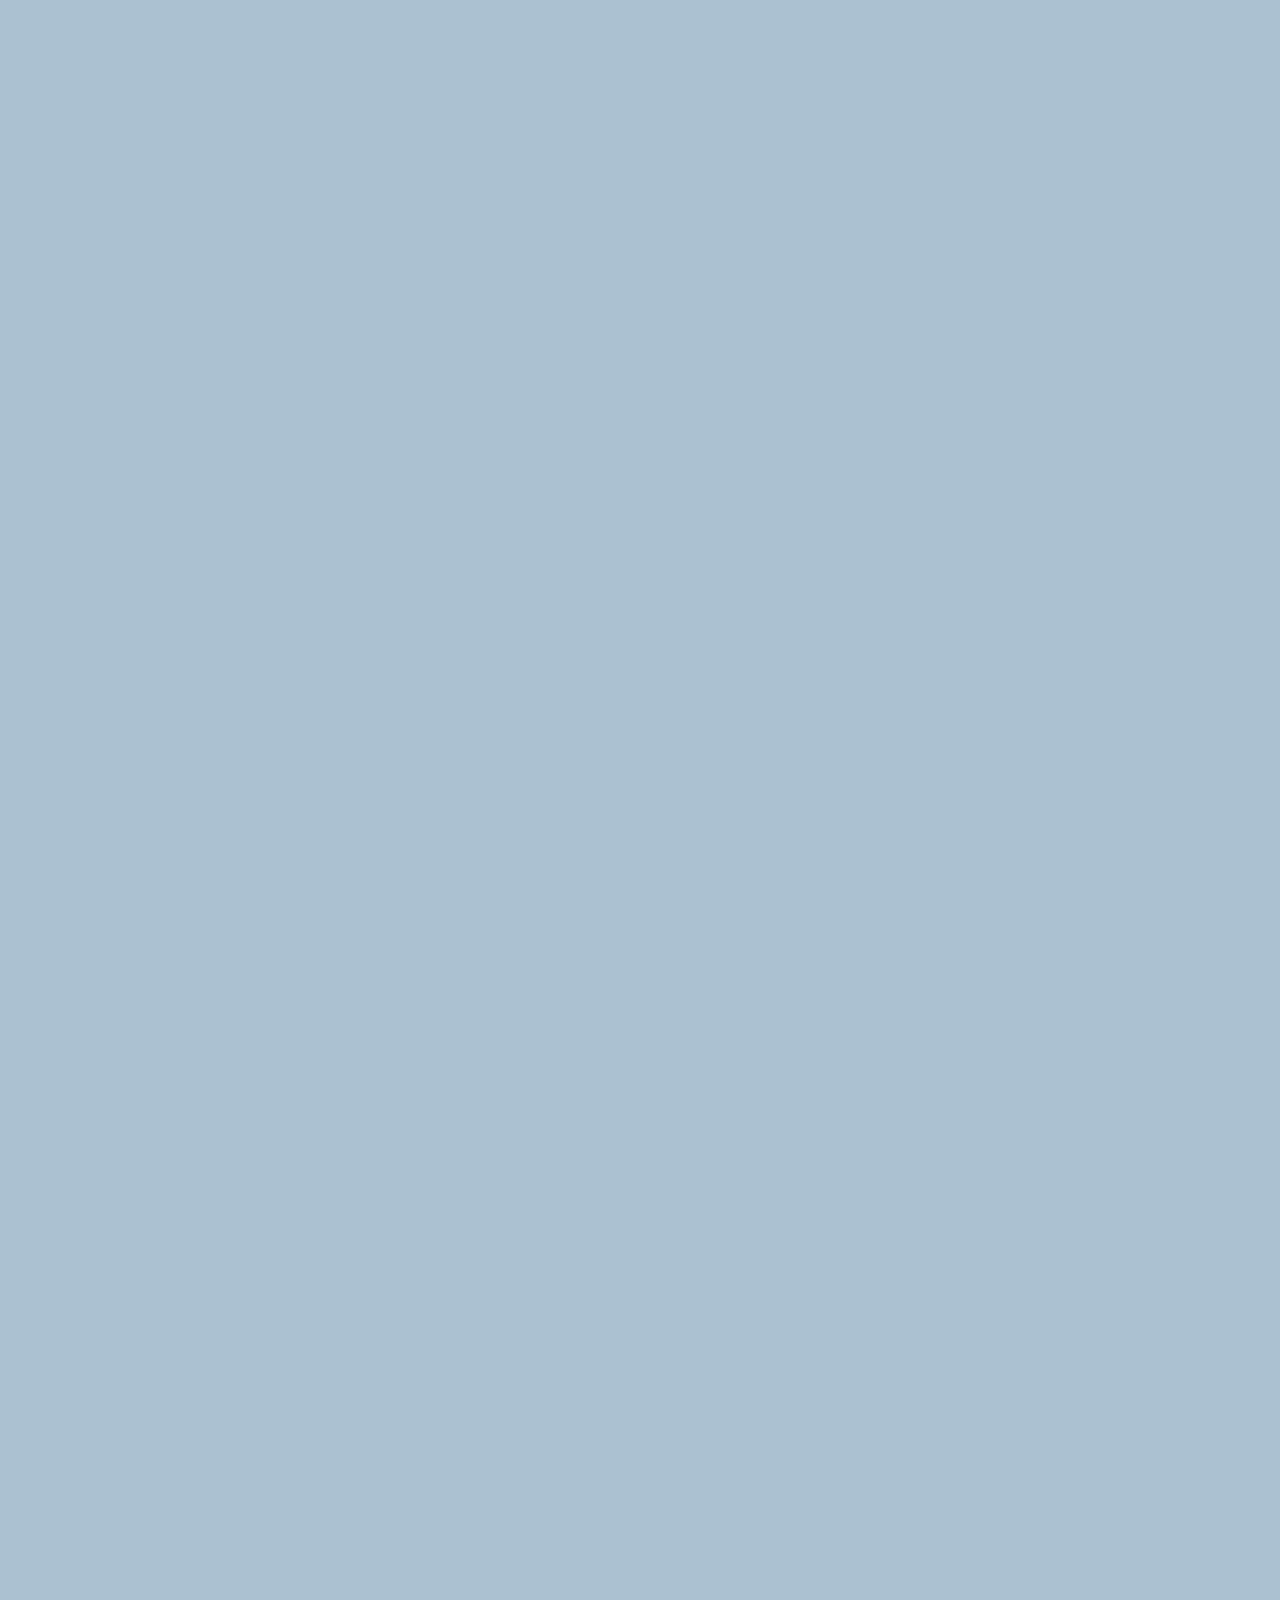
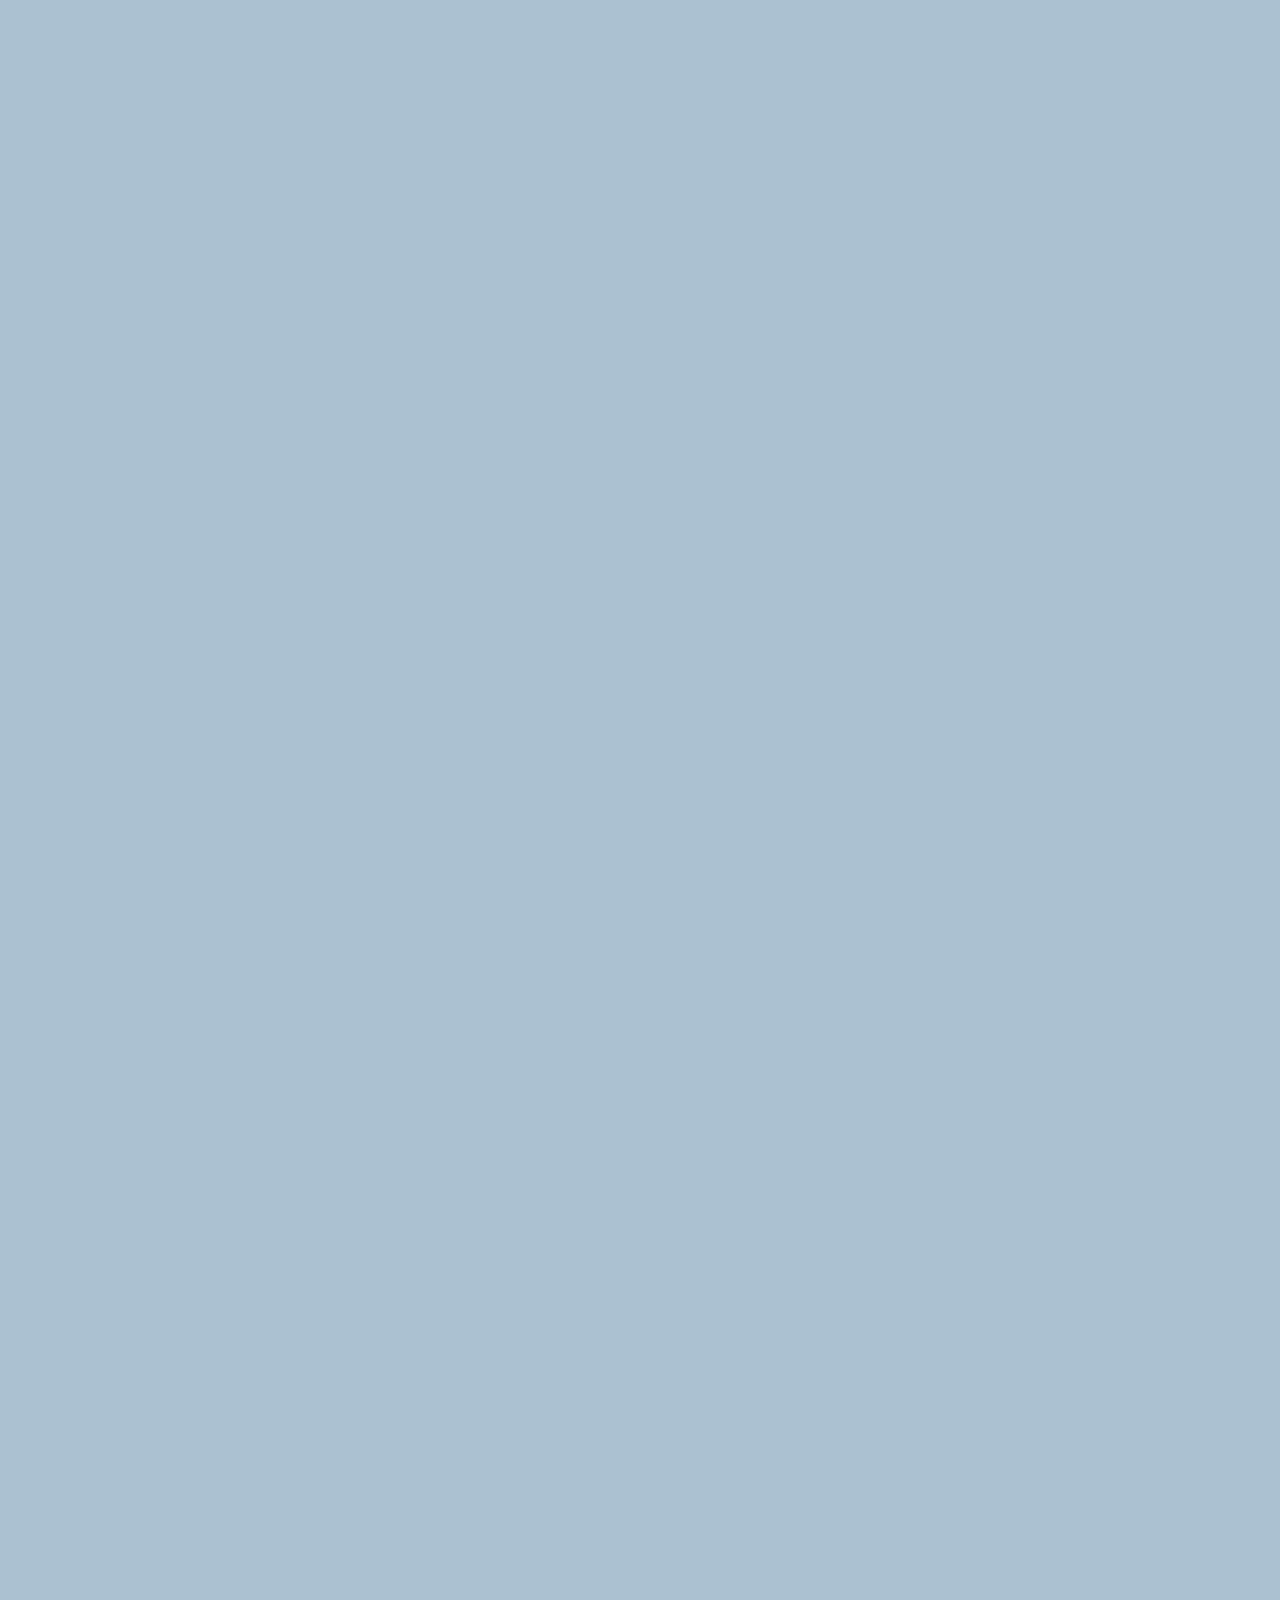
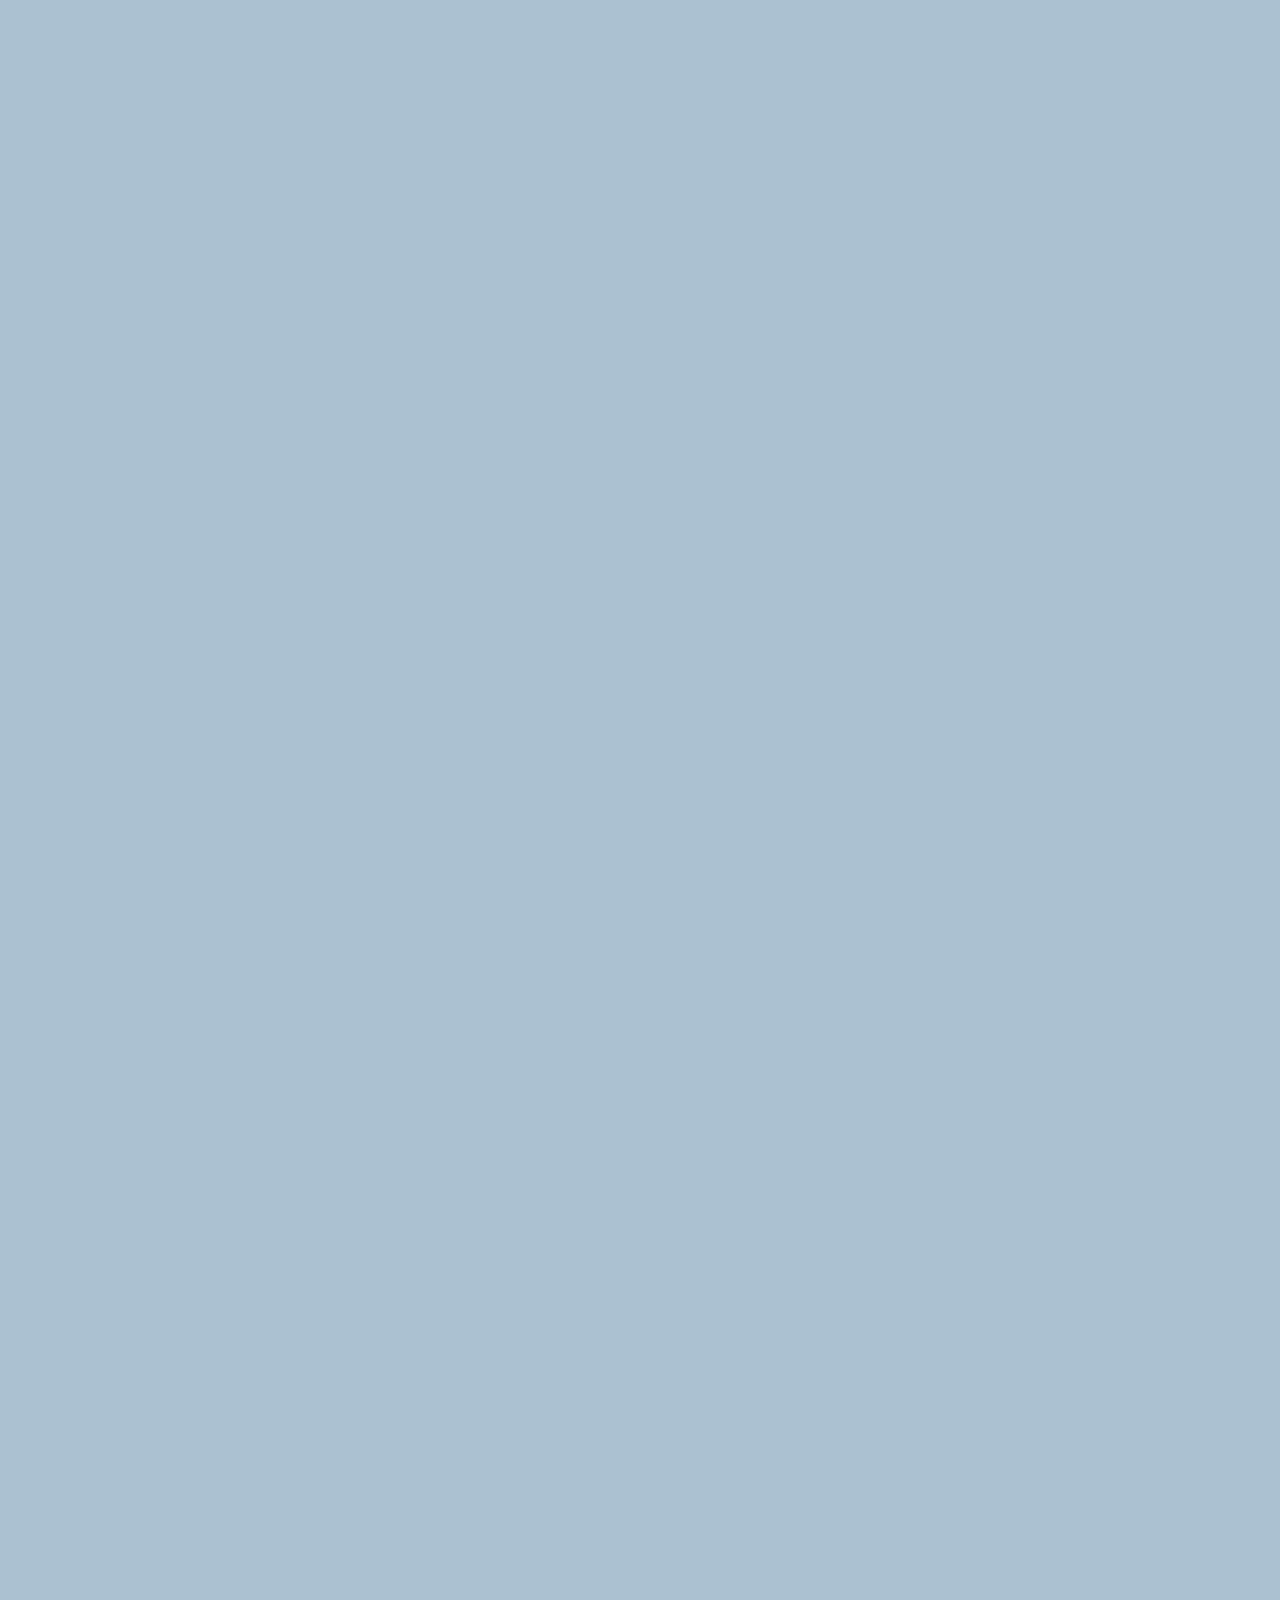
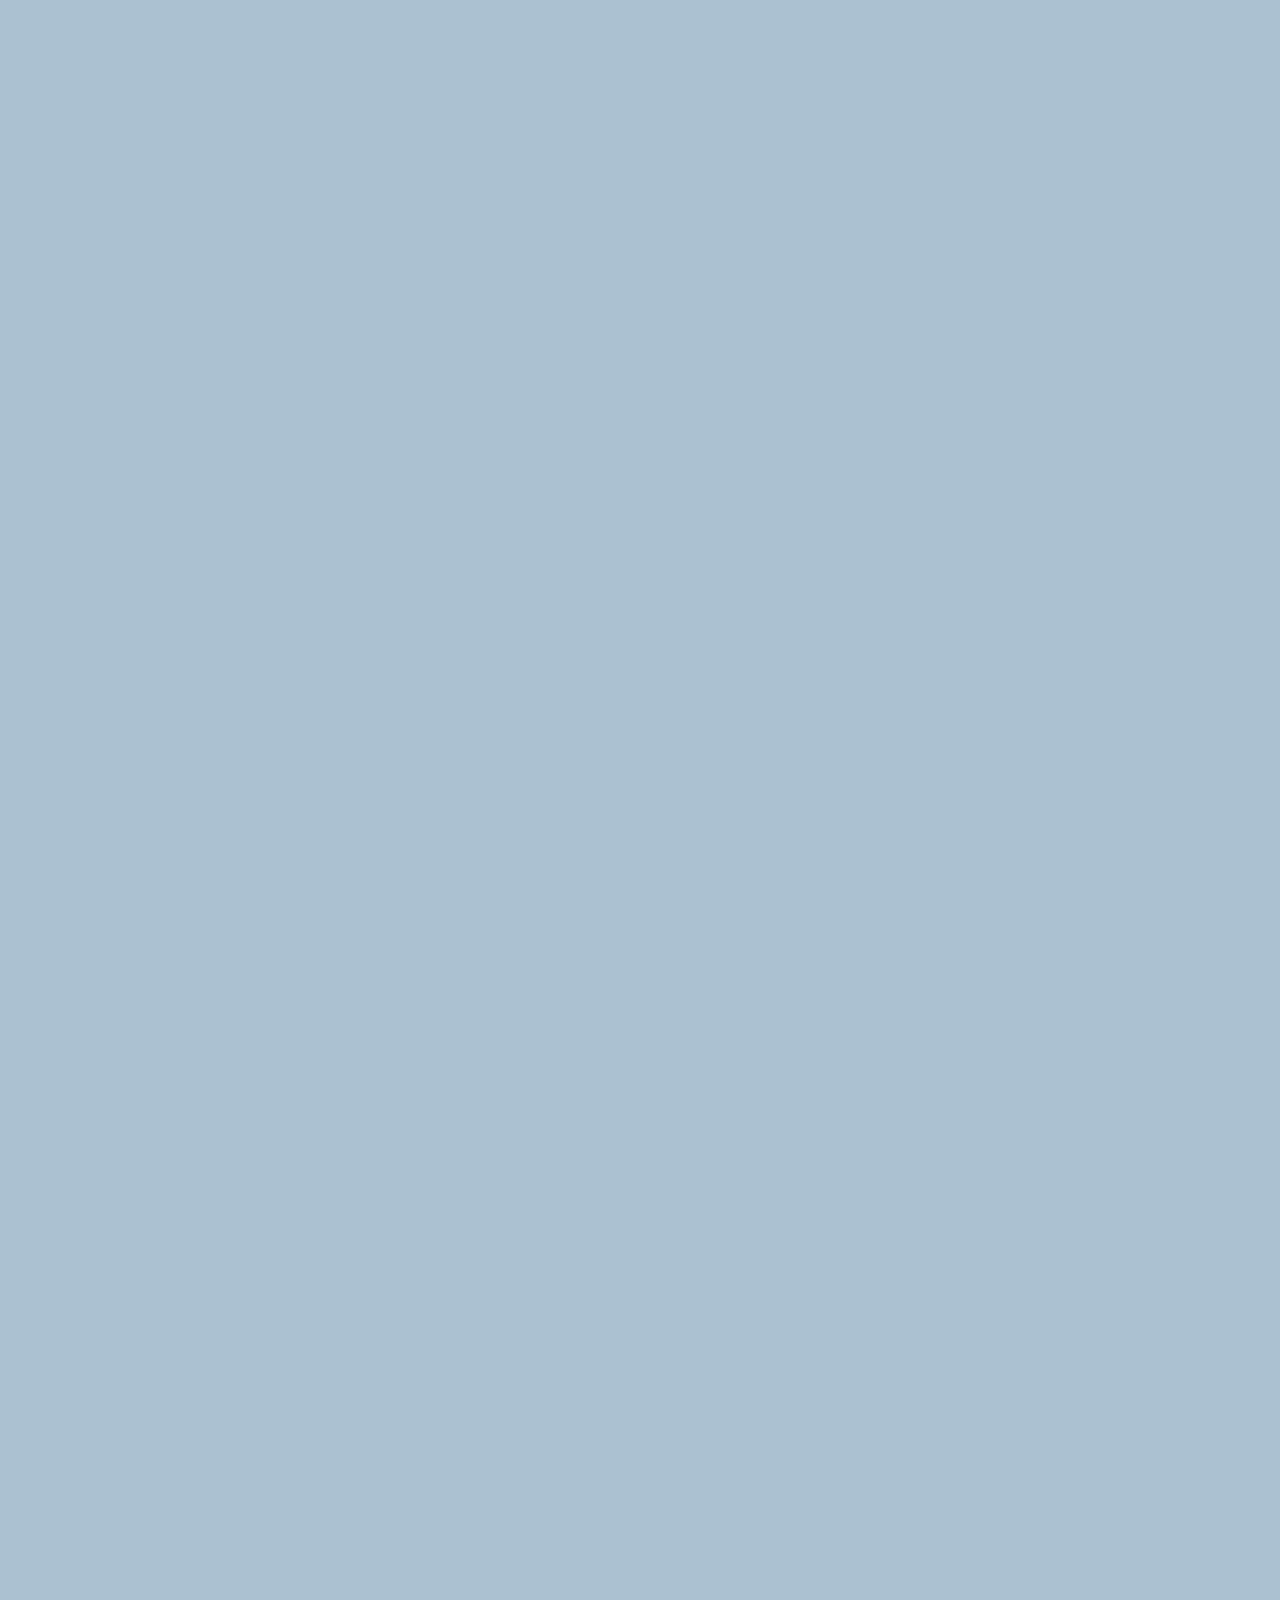
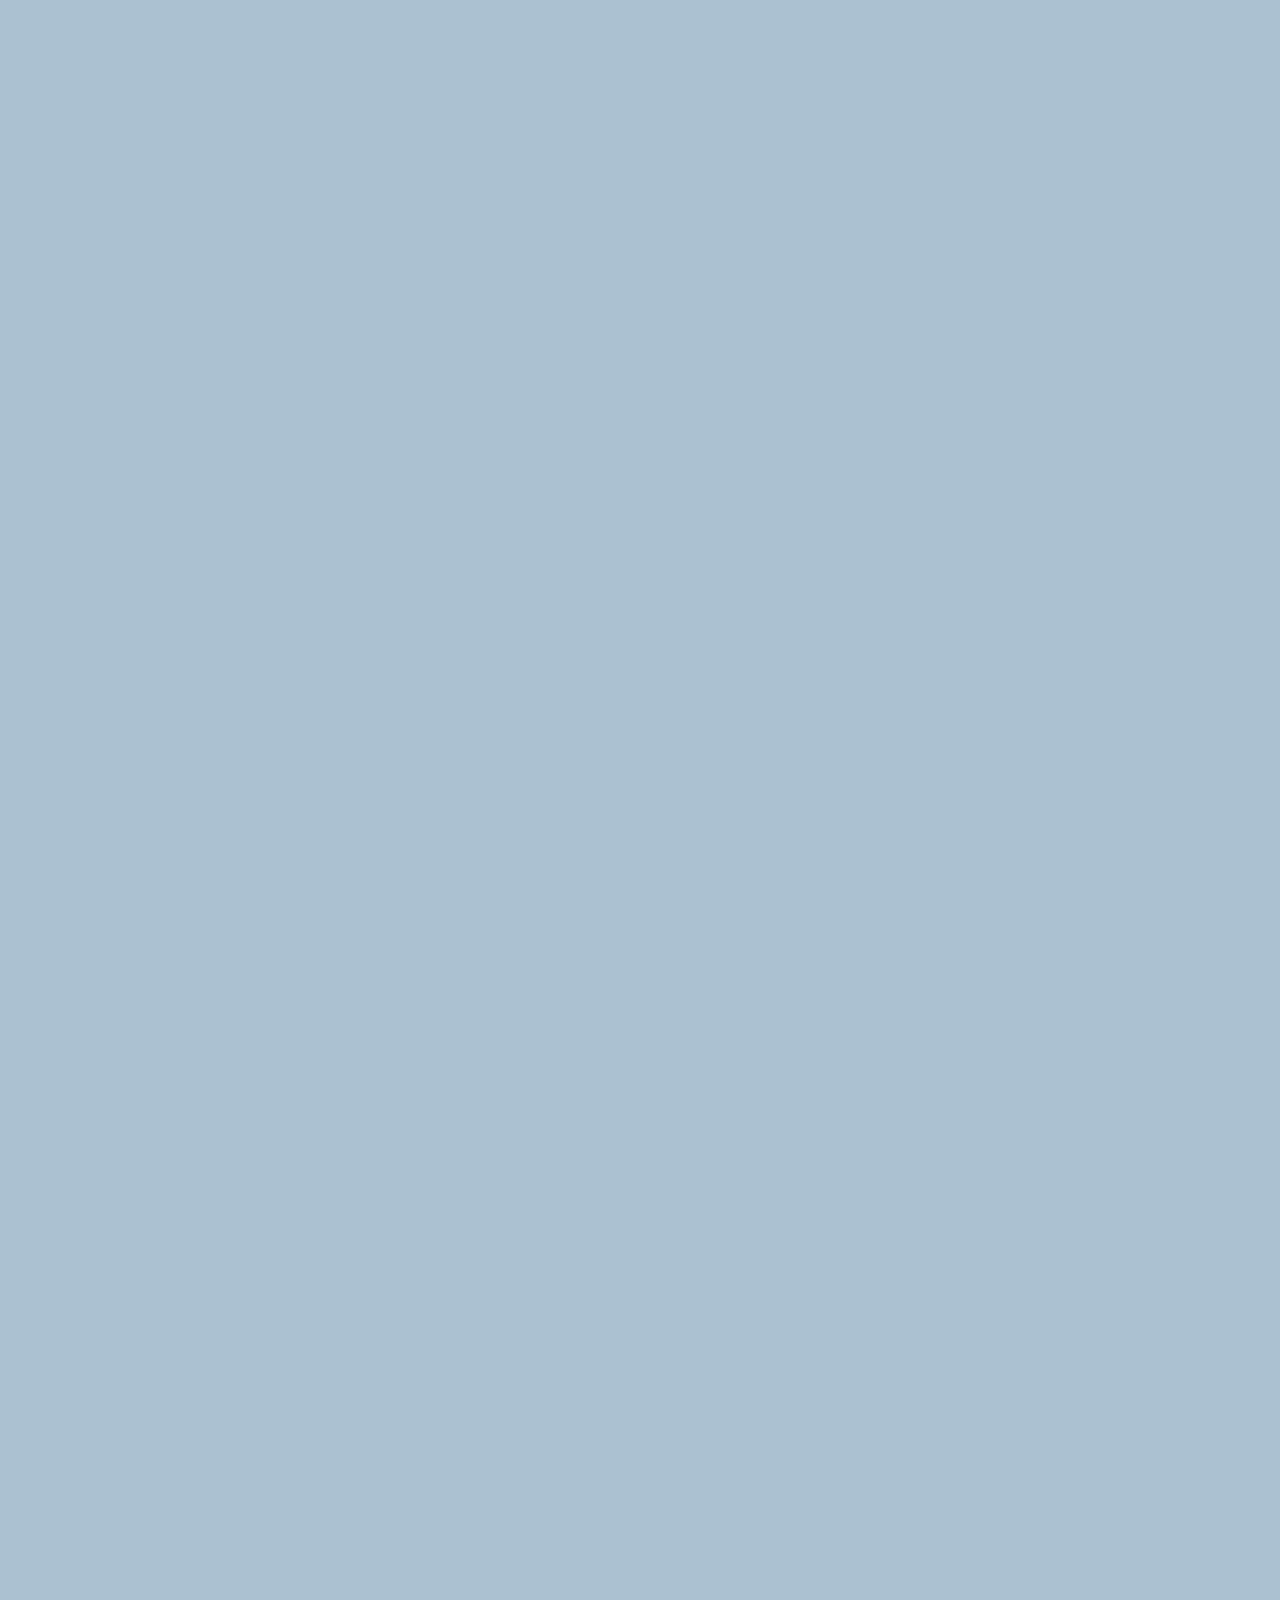
==== commit 8a206c4a: "chat csss message own" ====
--- a/chat.html
+++ b/chat.html
@@ -48,7 +48,15 @@
         <div class="message-row__content">
           <span class="message__author">marong</span>
           <div class="message__info">
-            <span class="message__bubble">Hi!</span>
+            <span class="message__bubble">뭐해</span>
+            <span class="message__time">01:47</span>
+          </div>
+        </div>
+      </div>
+      <div class="message-row message-row--own">
+        <div class="message-row__content">
+          <div class="message__info">
+            <span class="message__bubble">그냥 숨셔</span>
             <span class="message__time">01:47</span>
           </div>
         </div>
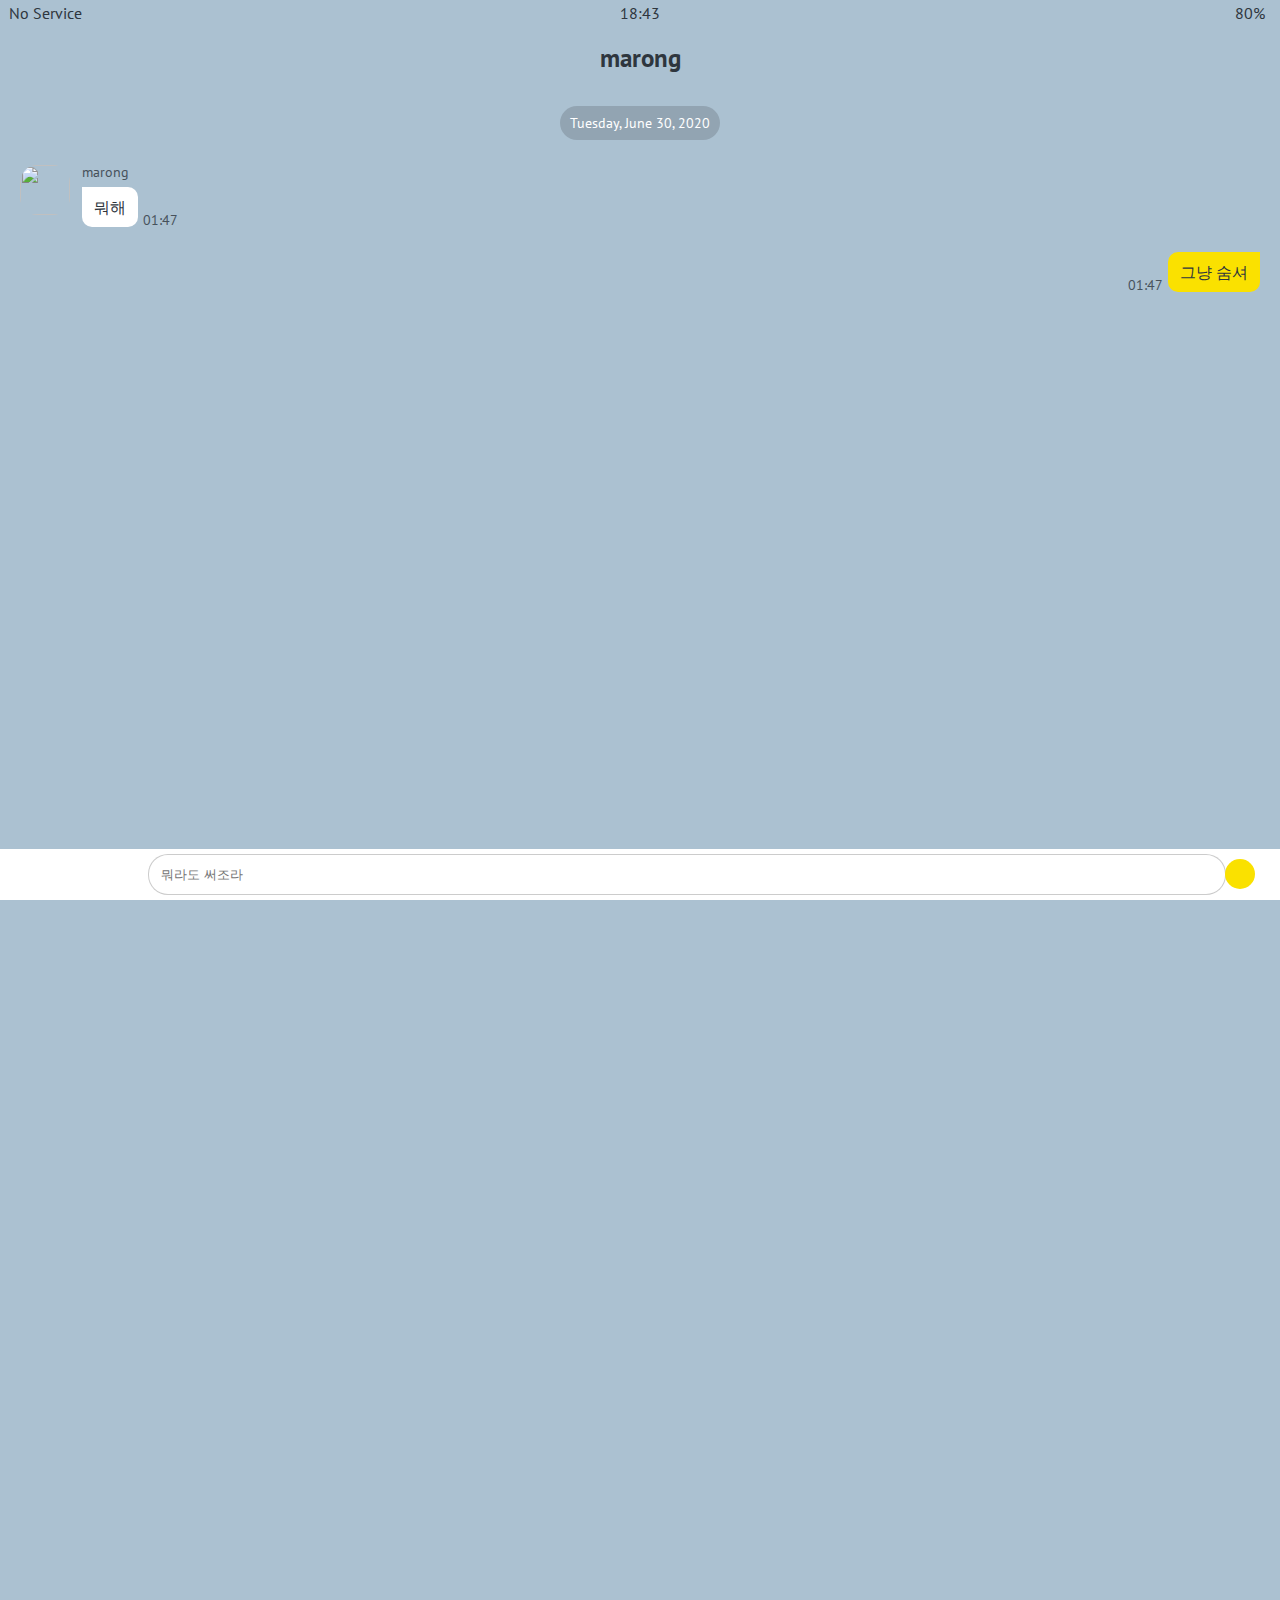
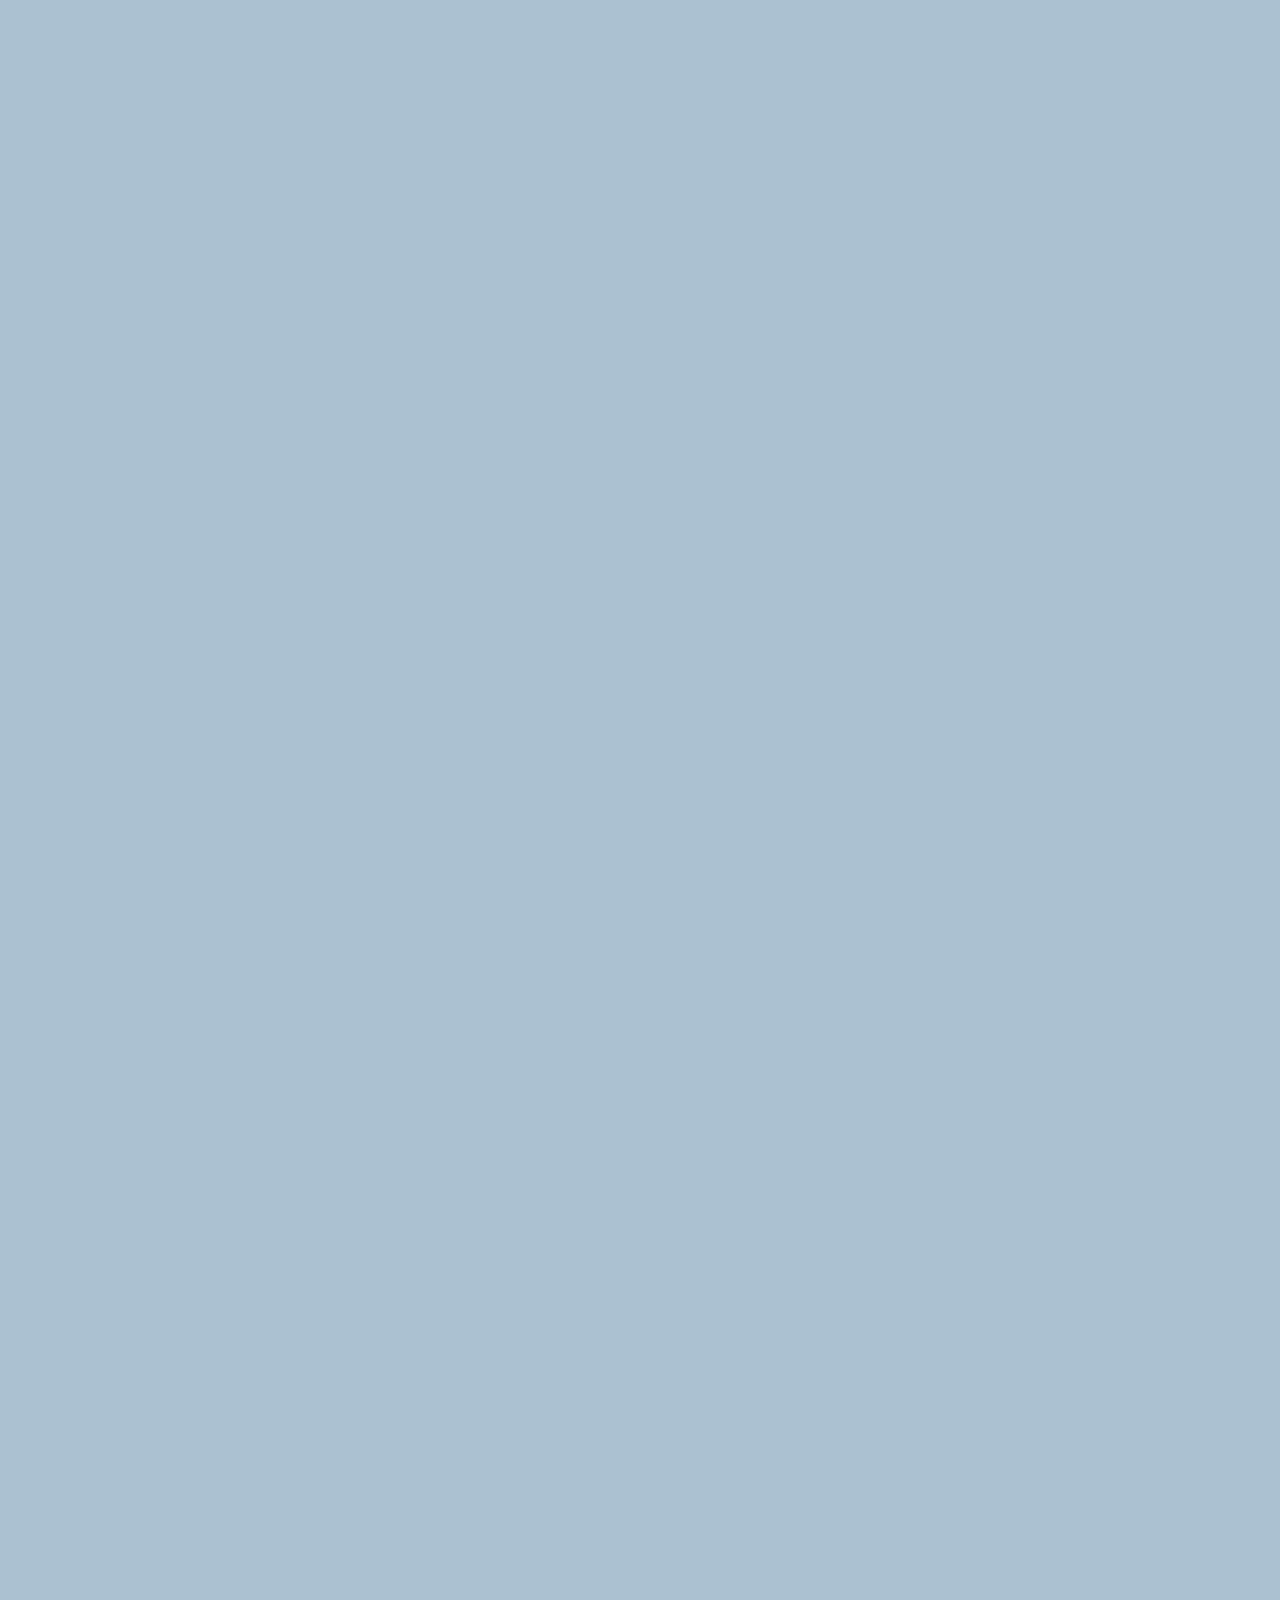
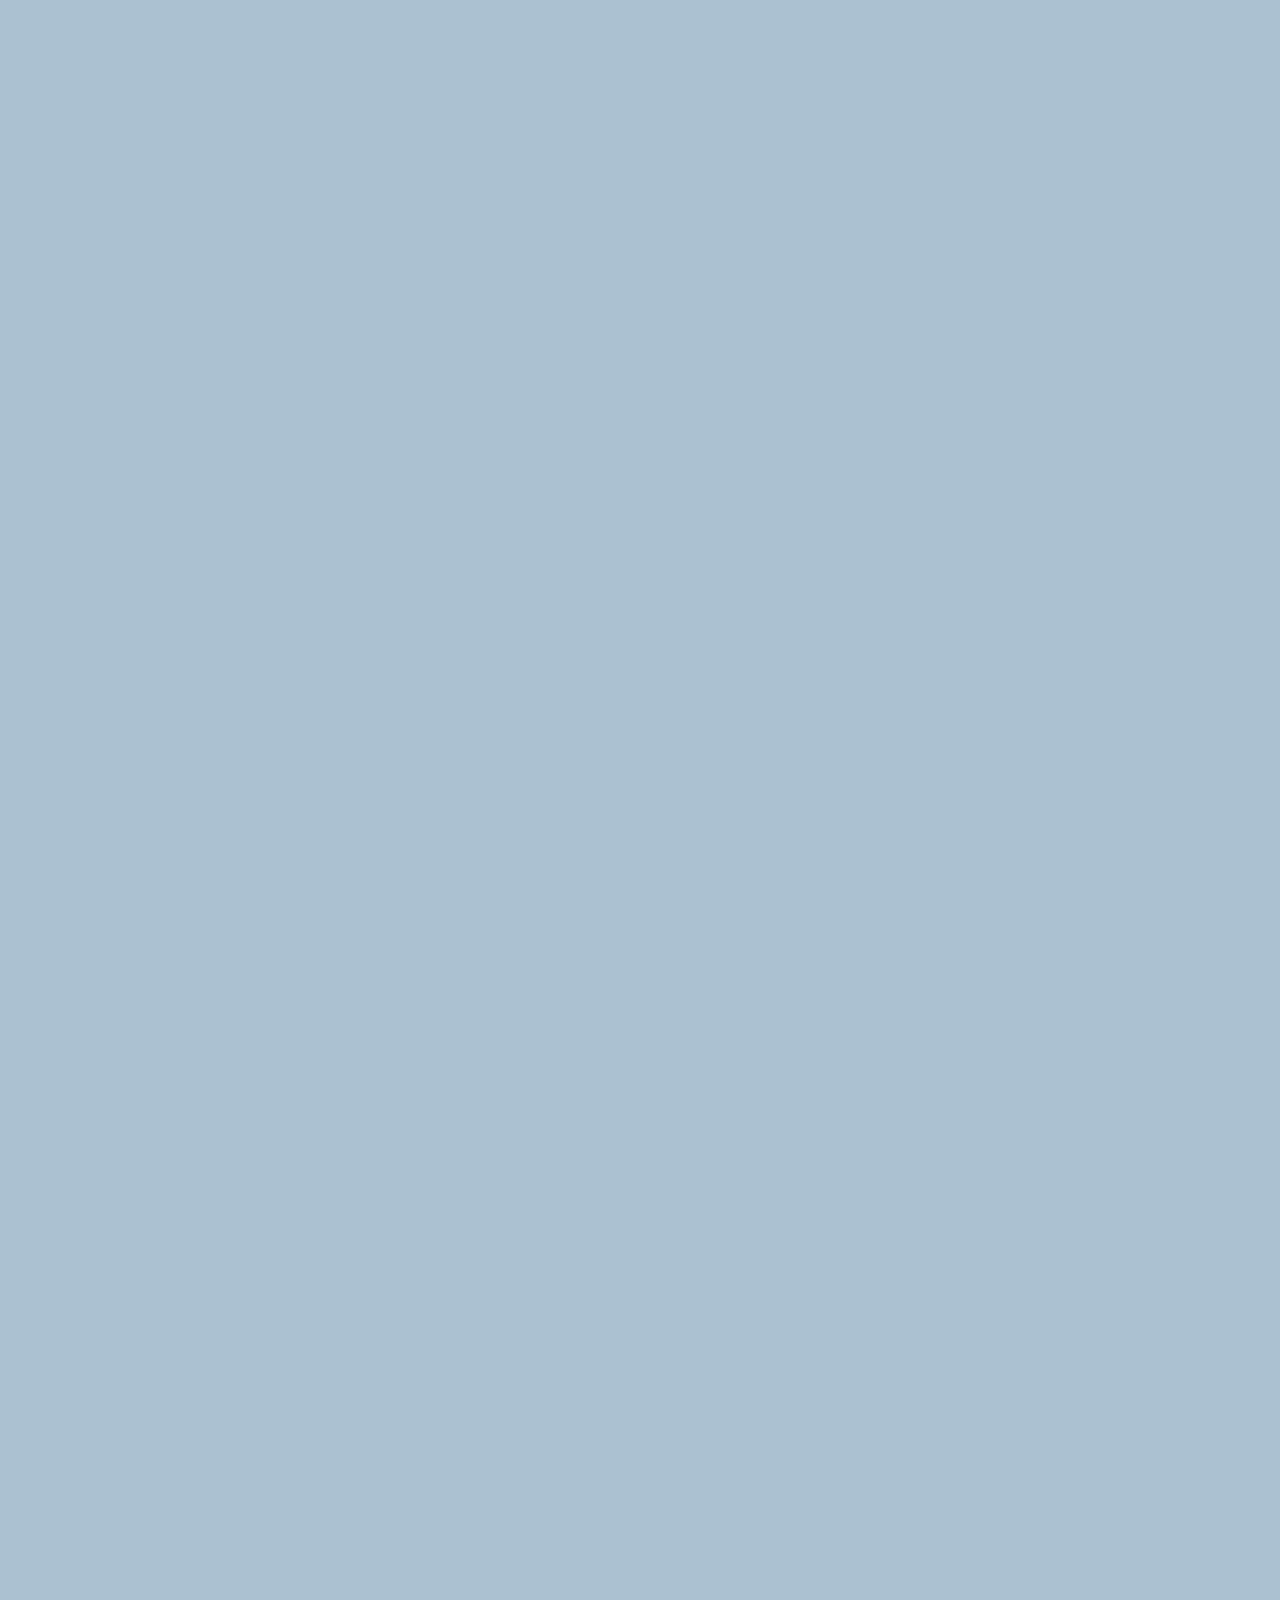
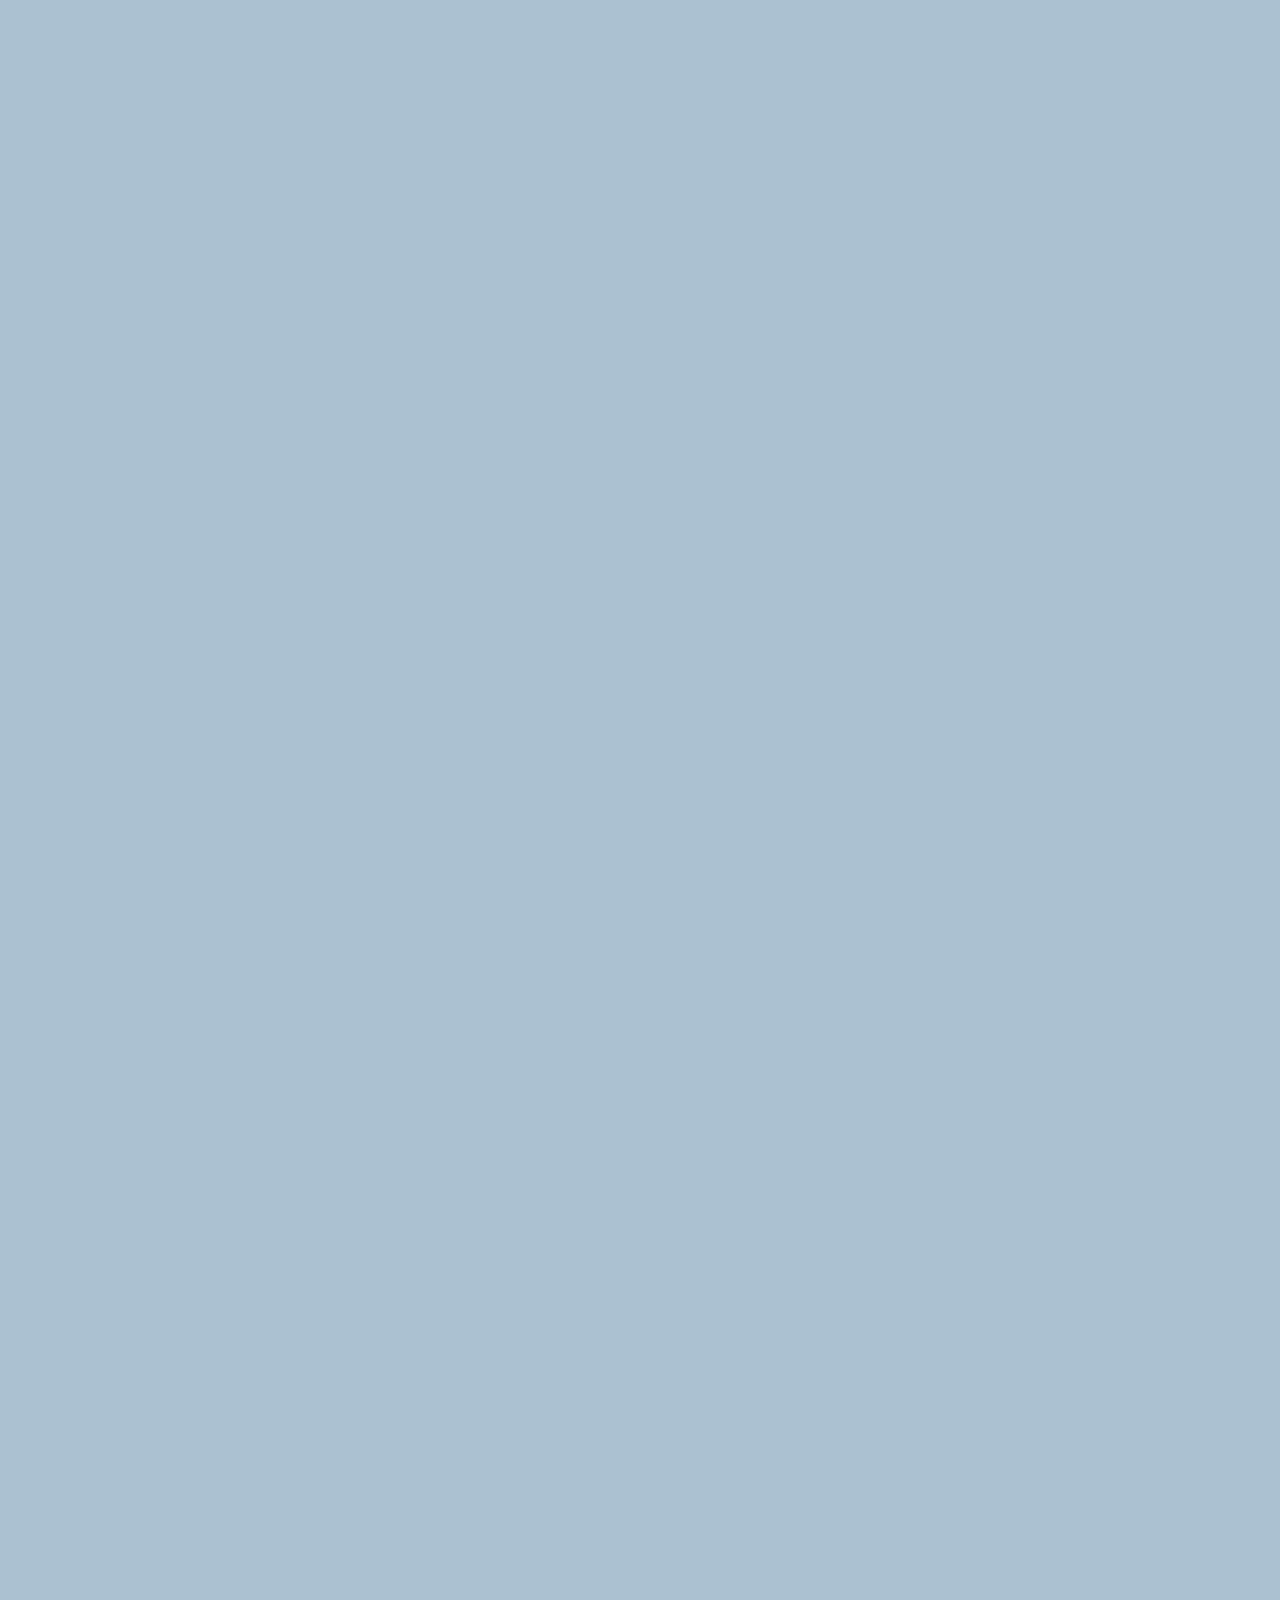
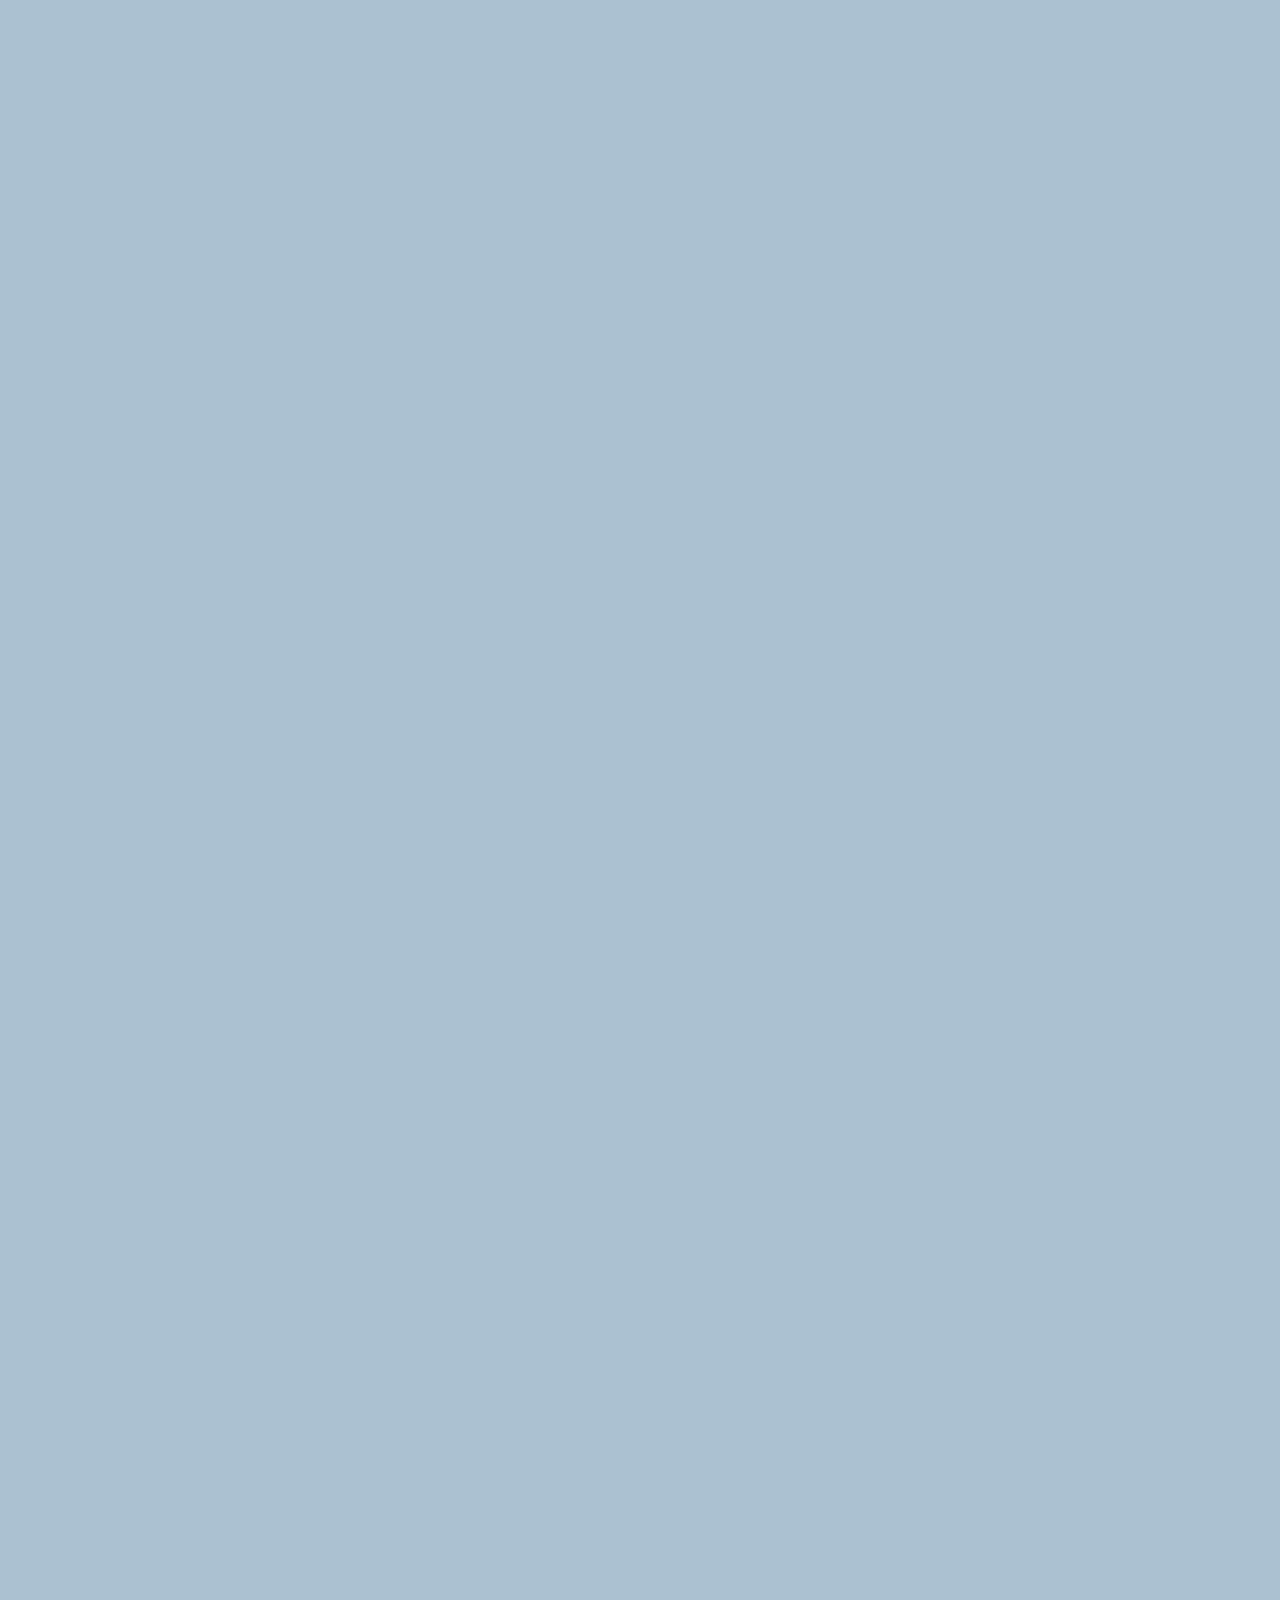
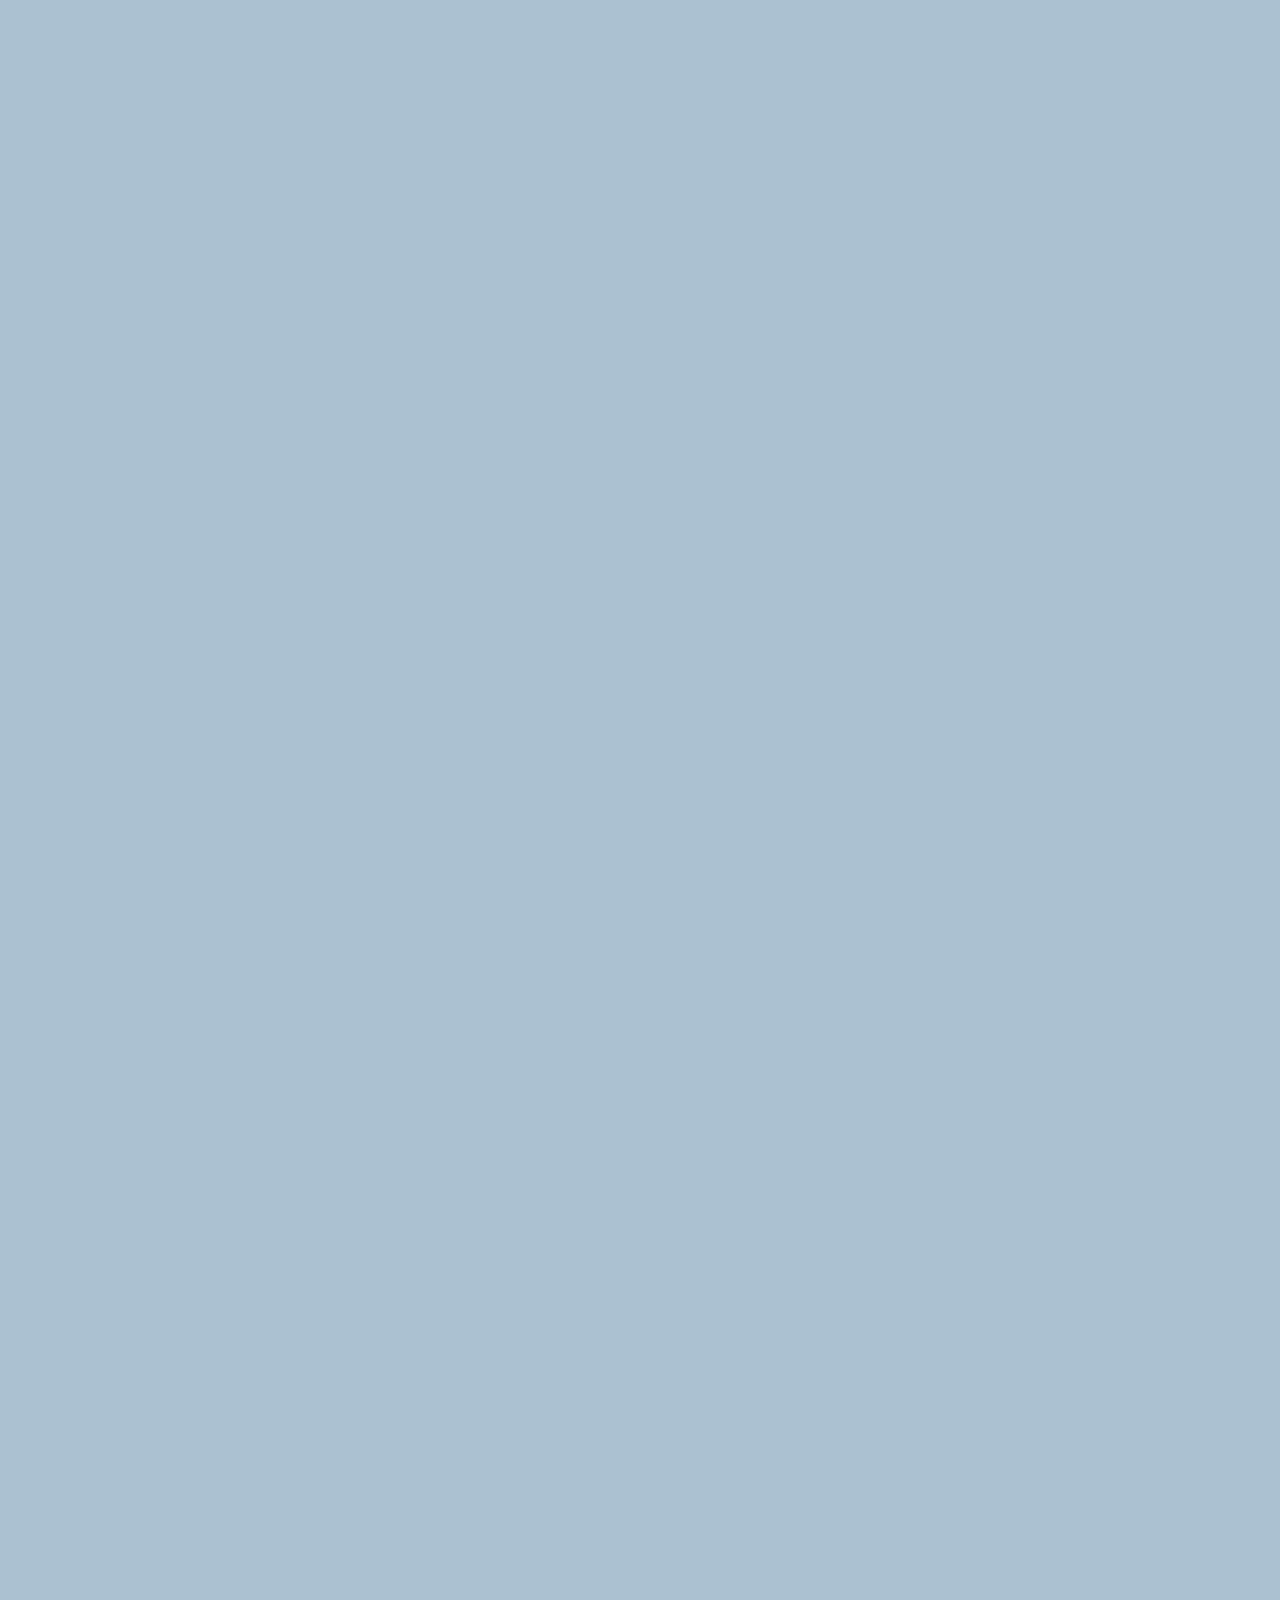
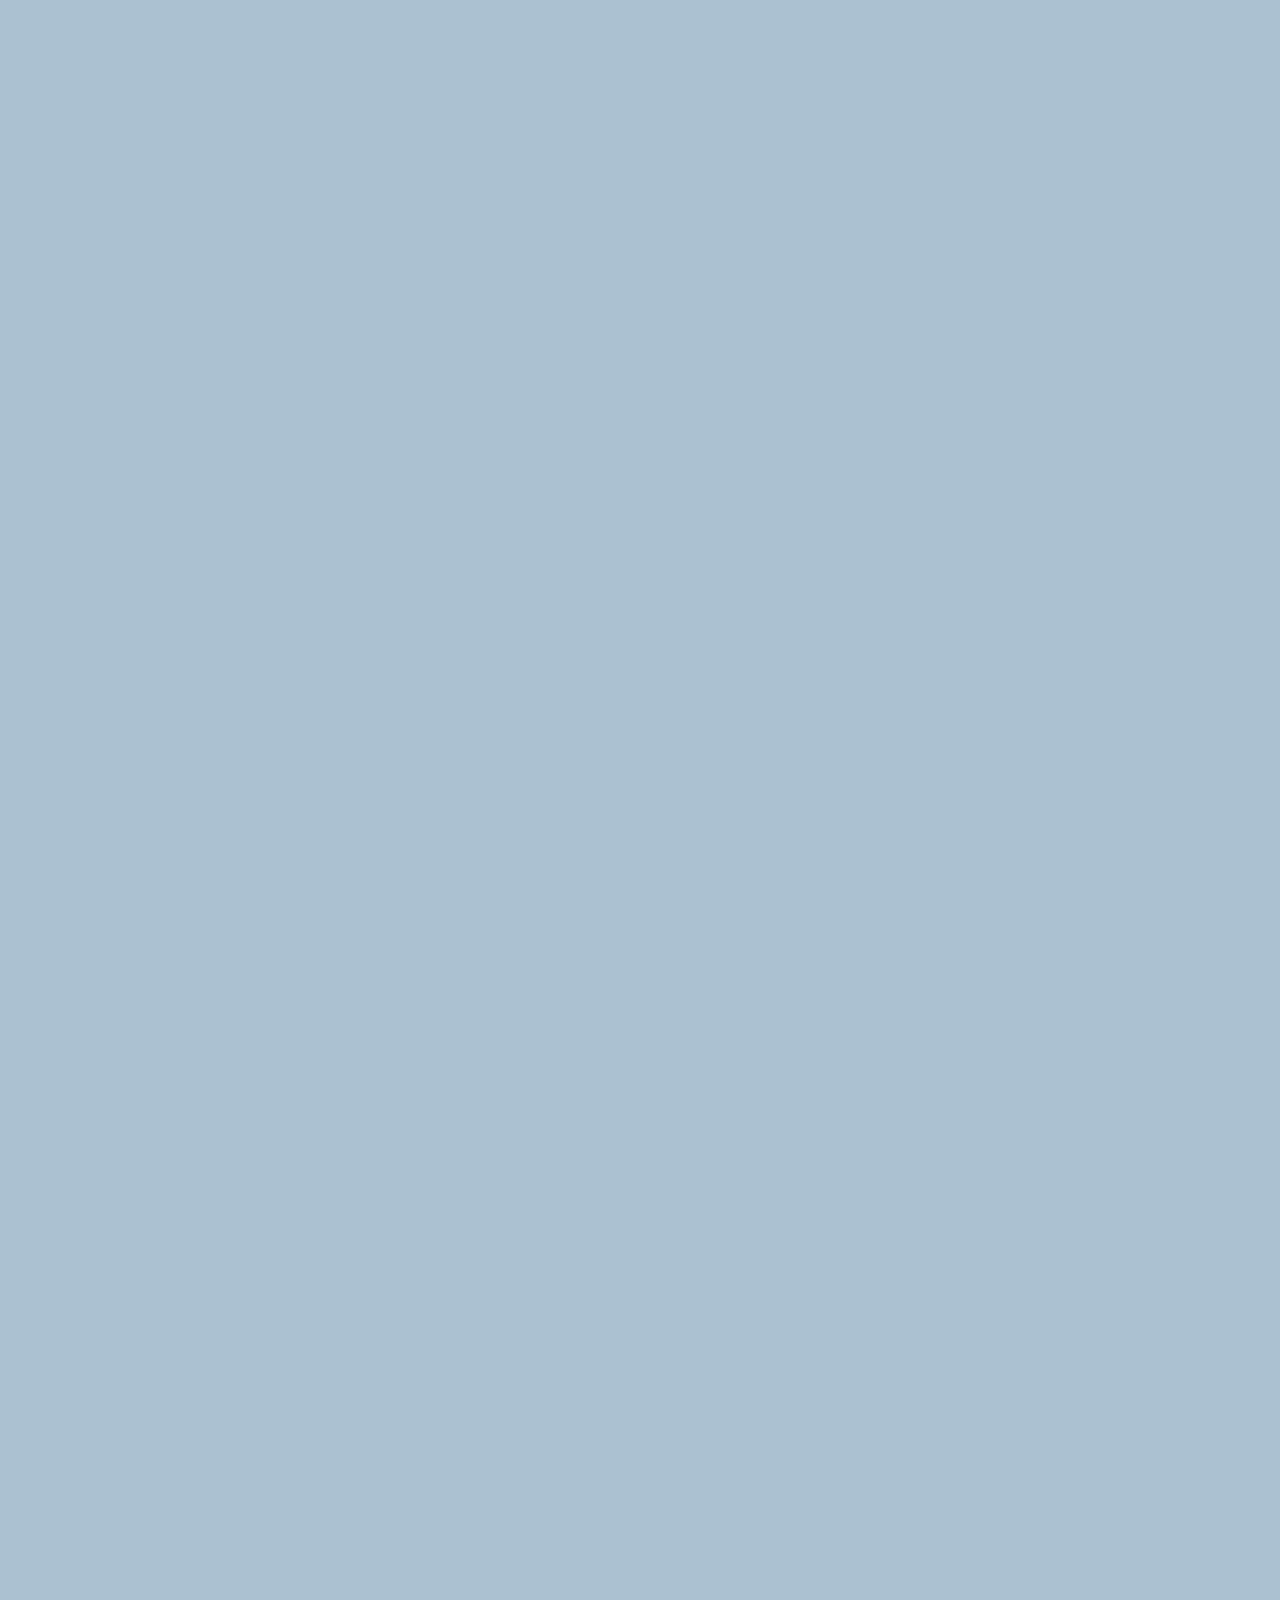
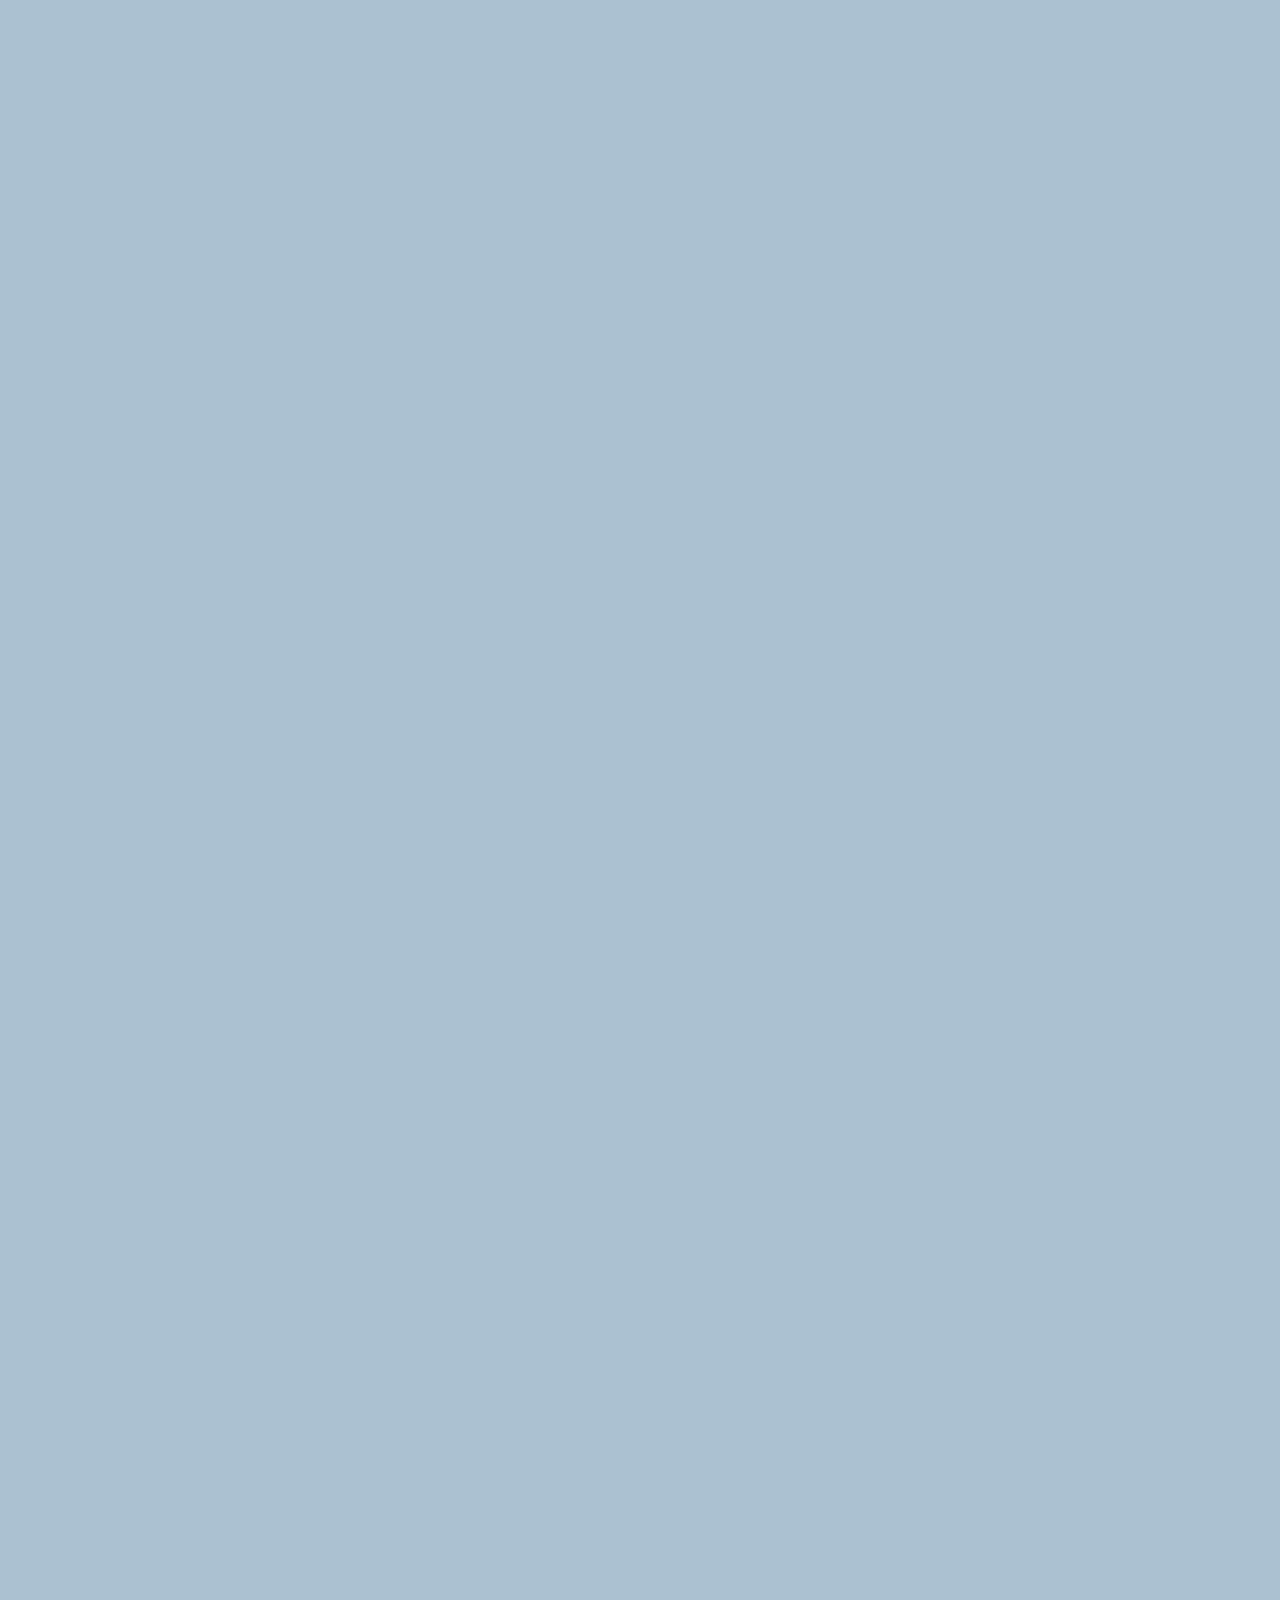
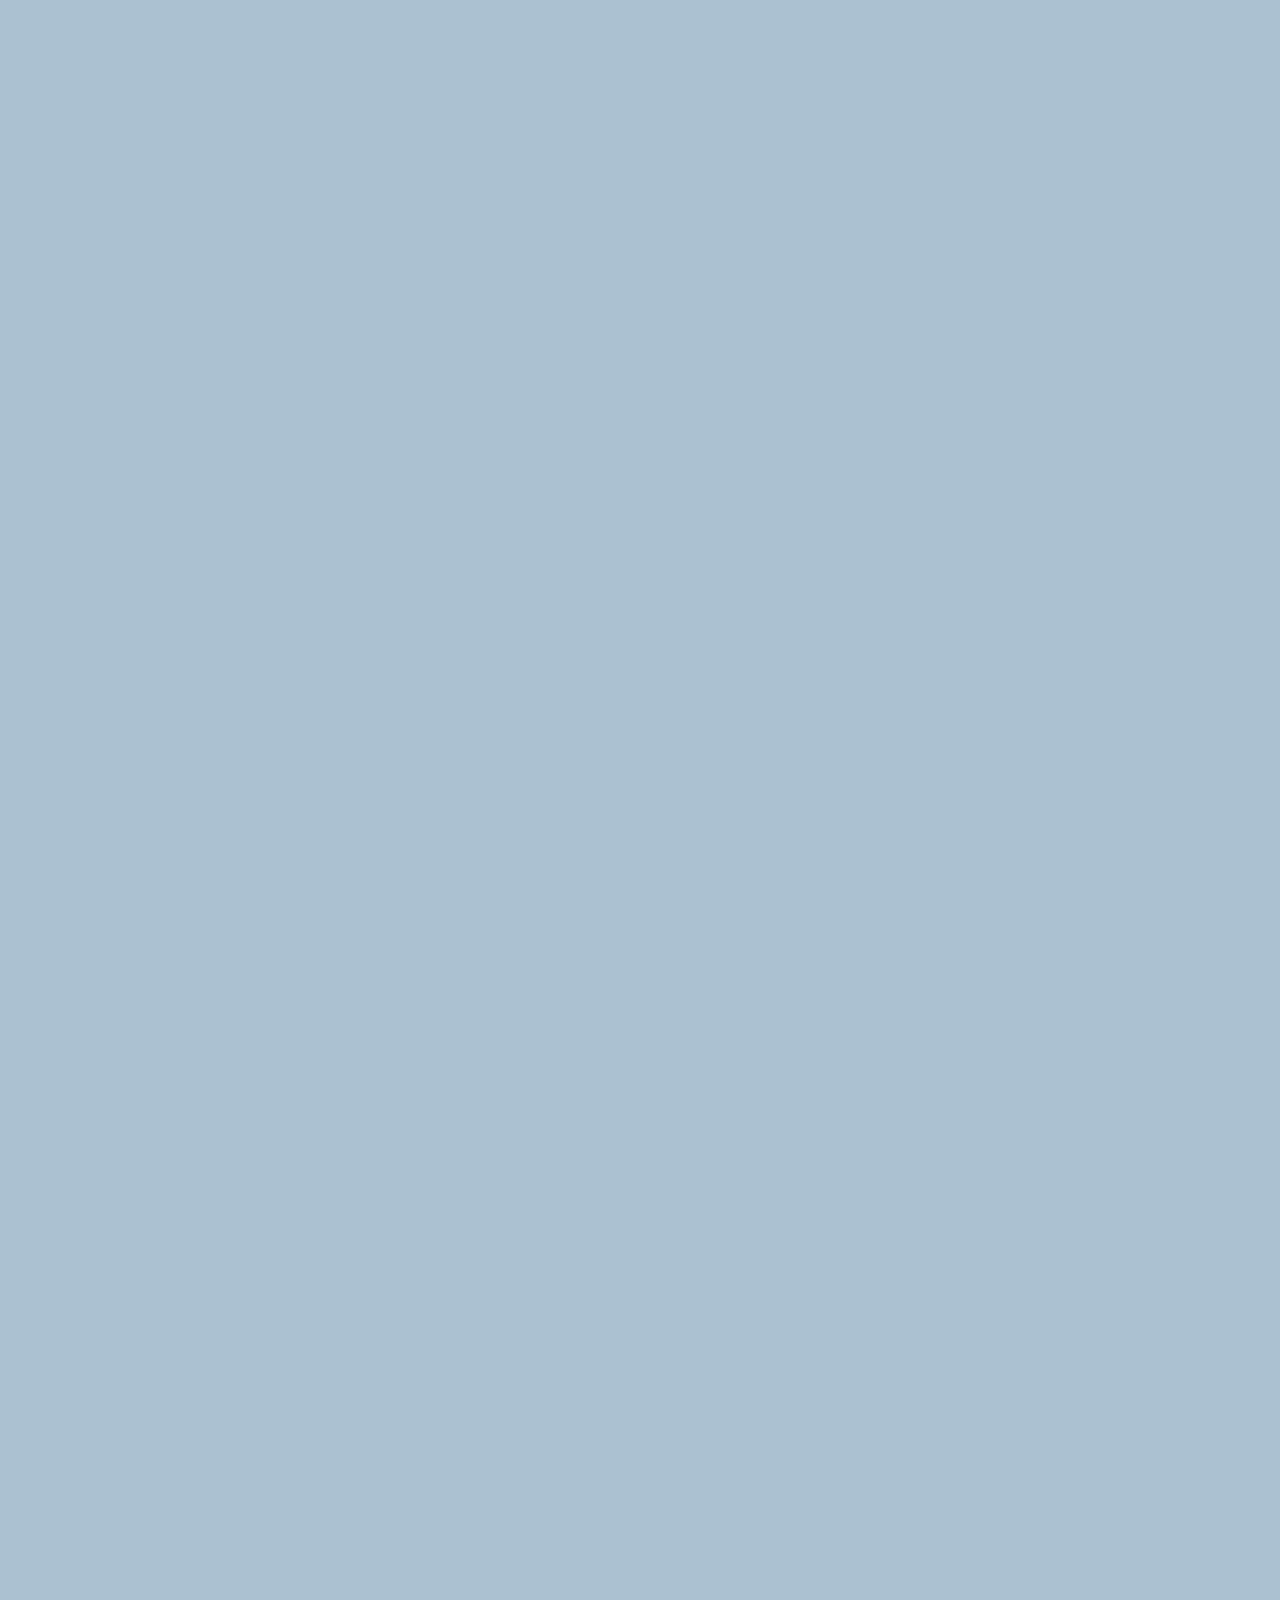
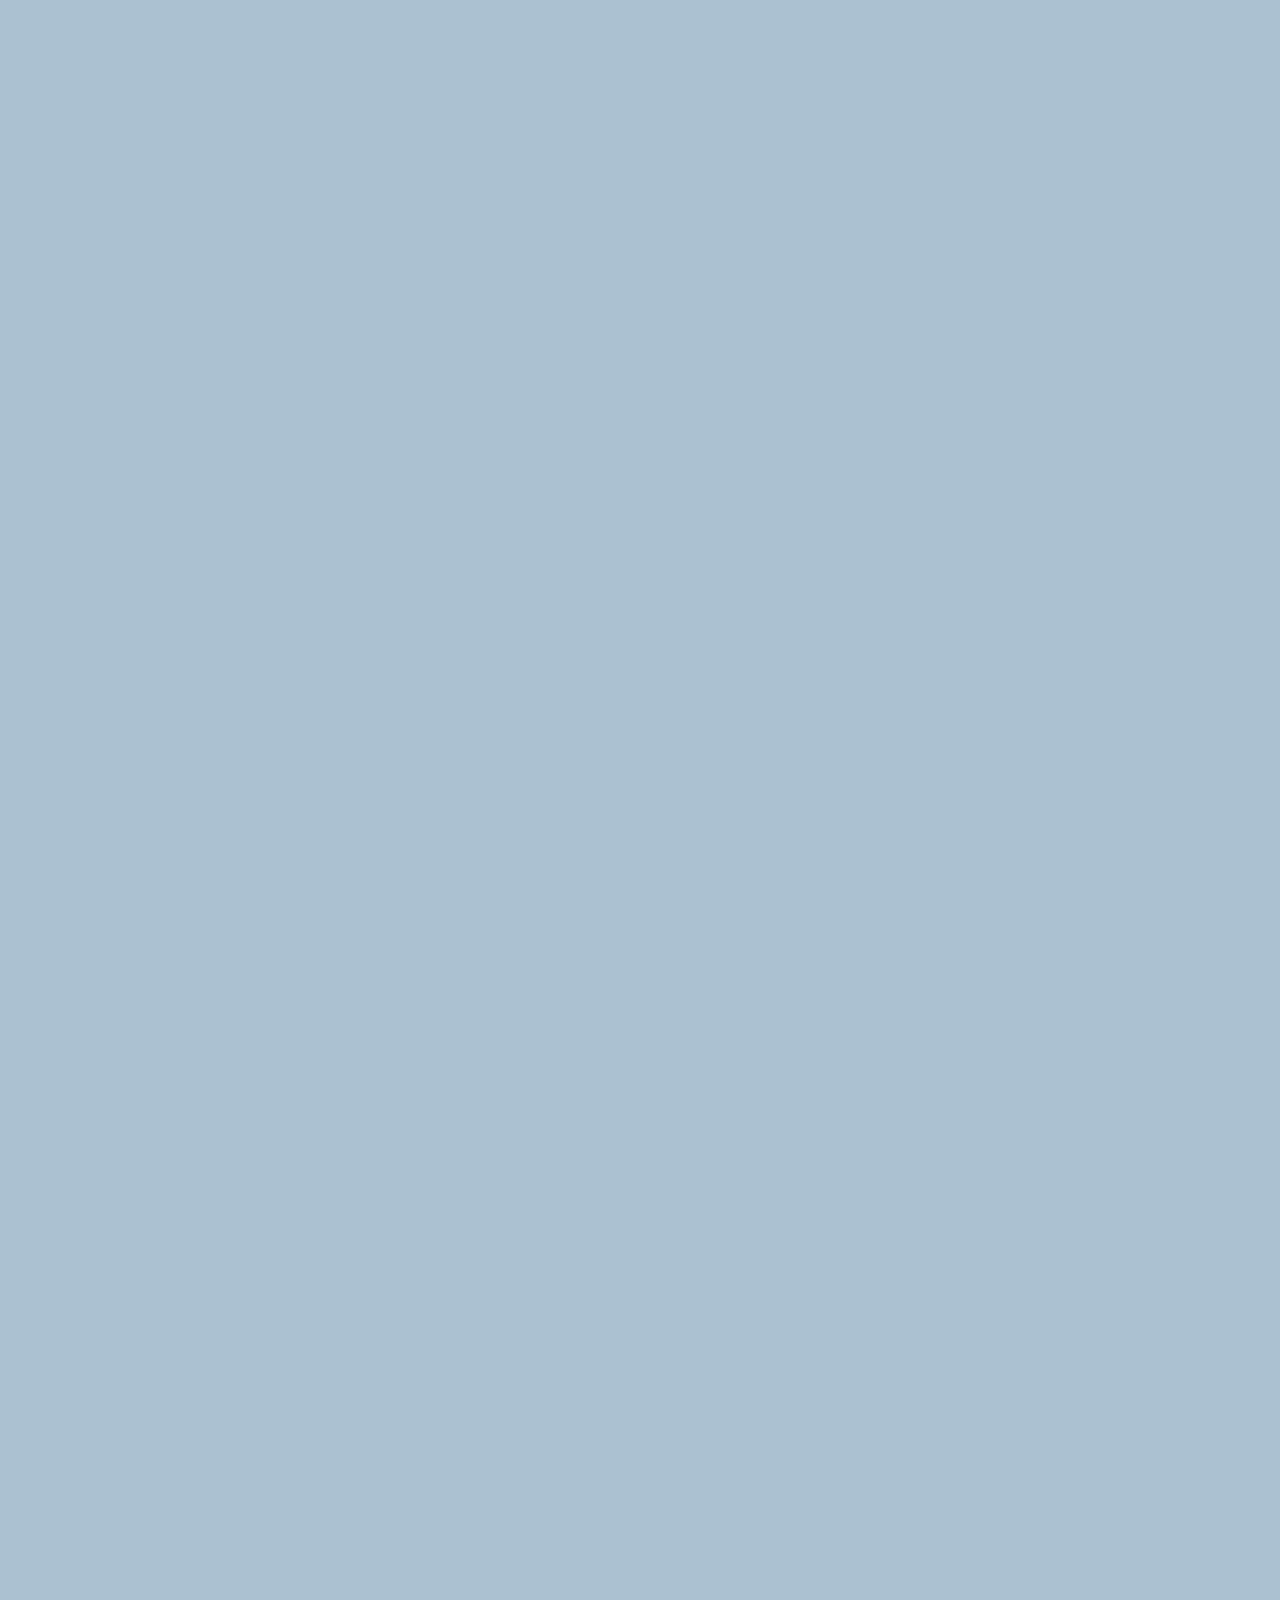
==== commit f7932795: "chat css done!" ====
--- a/chat.html
+++ b/chat.html
@@ -63,6 +63,17 @@
       </div>
     </main>
 
+    <form class="reply">
+      <div class="reply__column"><i class="fa-solid fa-plus fa-lg"></i></div>
+      <div class="reply__column">
+        <input type="text" placeholder="뭐라도 써조라" />
+        <i class="fa-regular fa-face-smile-wink fa-lg"></i>
+        <button>
+          <i class="fa-solid fa-arrow-up fa-lg"></i>
+        </button>
+      </div>
+    </form>
+
     <script
       src="https://kit.fontawesome.com/9091987ebe.js"
       crossorigin="anonymous"
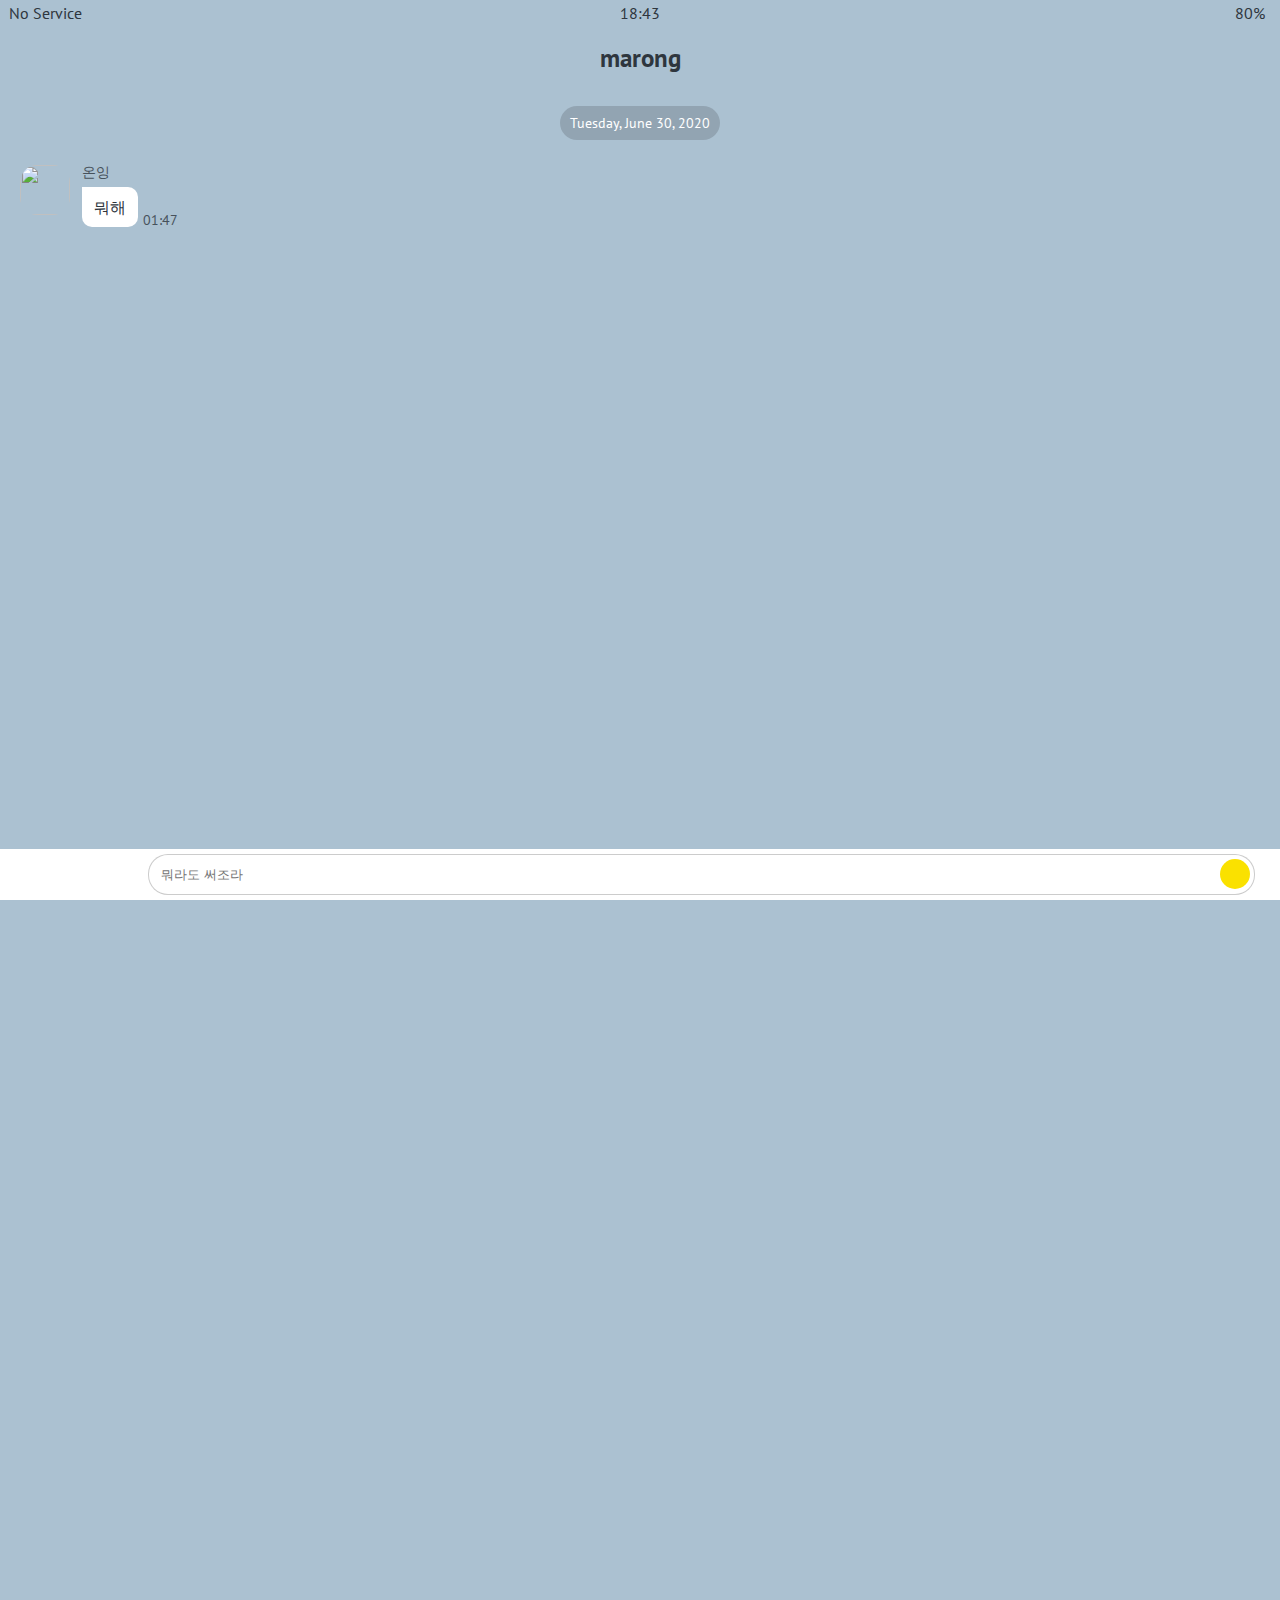
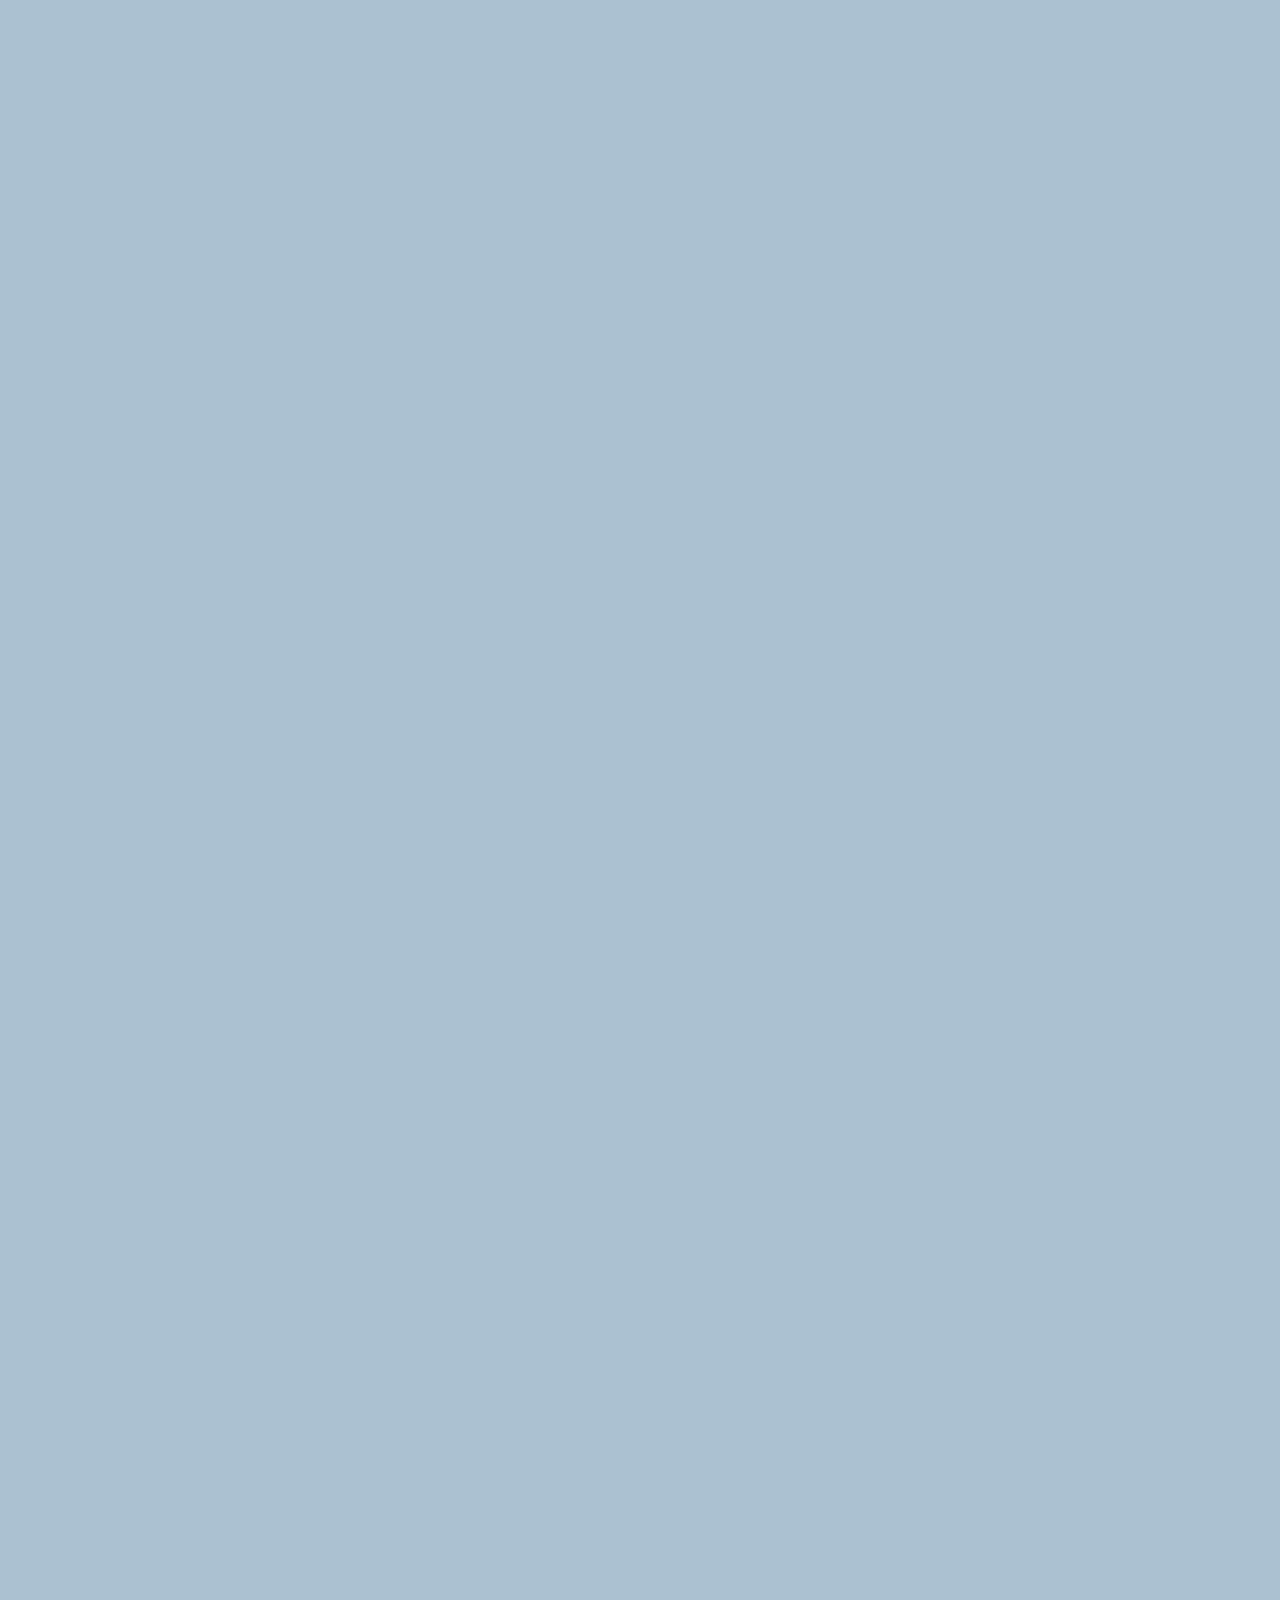
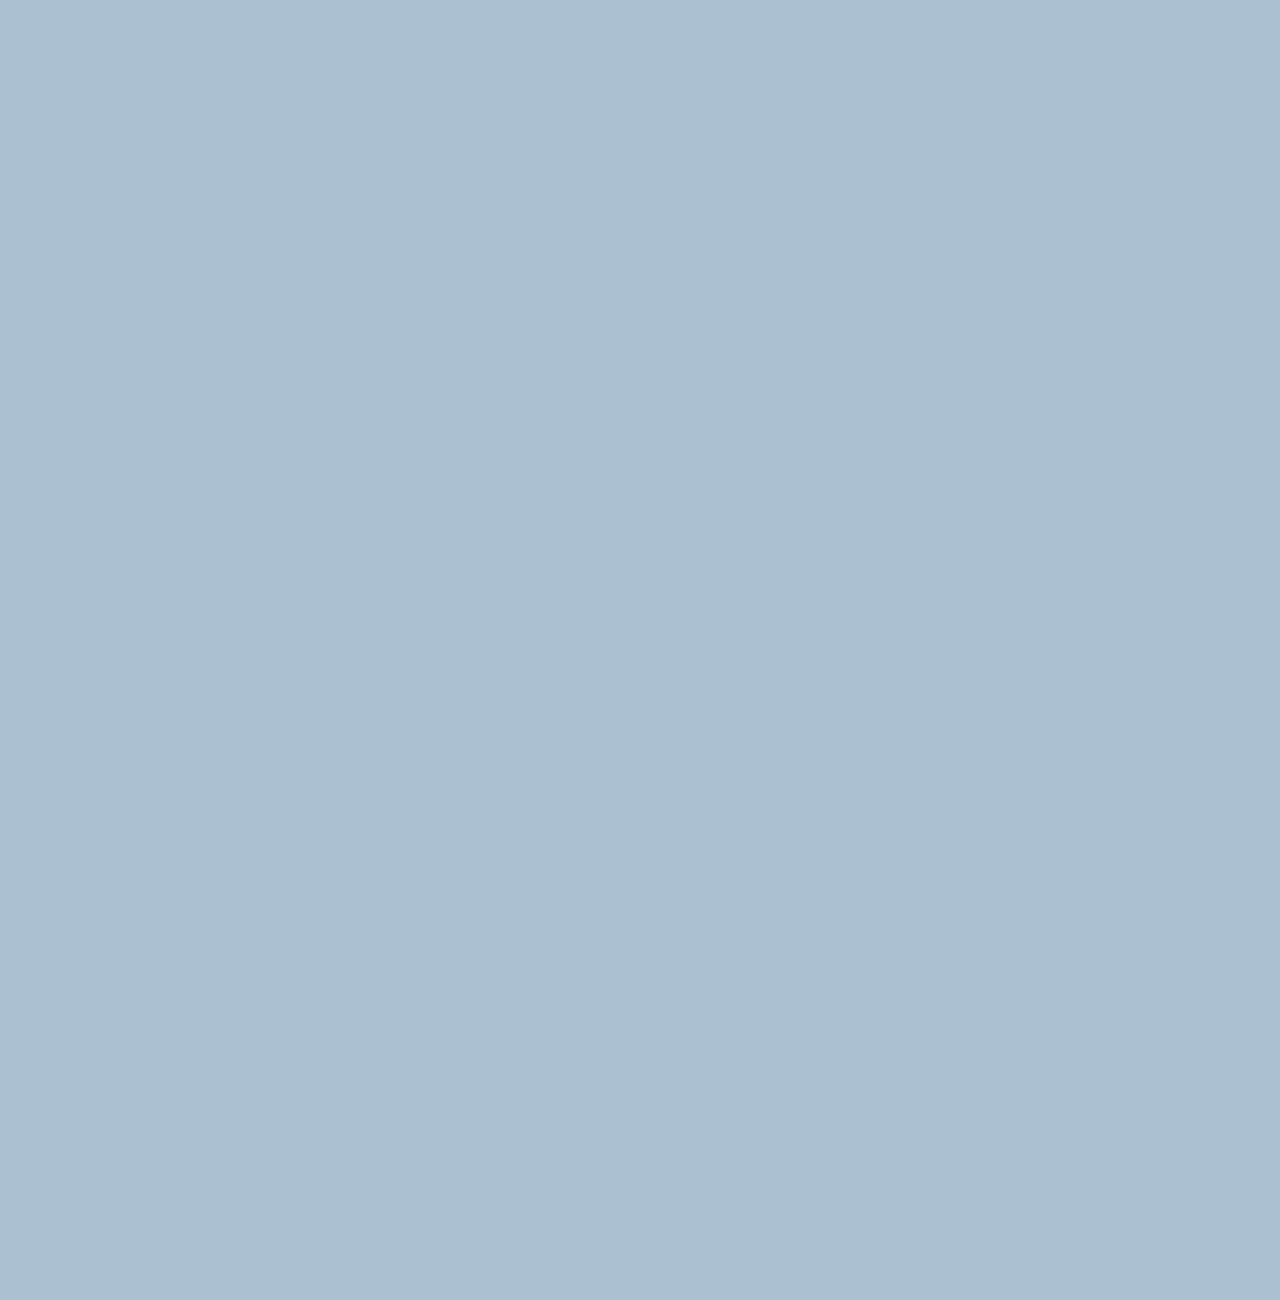
==== commit d2e1c35e: "finish" ====
--- a/chat.html
+++ b/chat.html
@@ -43,10 +43,10 @@
 
       <div class="message-row">
         <img
-          src="https://blogpfthumb-phinf.pstatic.net/MjAyMjAzMDhfMTAw/MDAxNjQ2NzMxOTQ0NzAw.UjHMIfKE4xEyw9Jcv1HqejO52jslYsADnPdCkD2auV8g.yltFFvFve9G4a7QlusfA7G8dG1a2ZWwa5oZEpRaUG1gg.JPEG.pkr6036/profileImage.jpg"
+          src="https://blogpfthumb-phinf.pstatic.net/MjAyMjA0MTJfMTcy/MDAxNjQ5NzQ1OTM5MTY2.rnm1cK1nXM3GOyMQkXjhde-_c5Z_TqVEuWiu-9H2sc0g.ID_7lIBuFkRZHuuosFp6cx7NLzoFhSiTyIWxQU8BLvYg.JPEG.oningyang/%EB%8B%A4%EC%9A%B4%EB%A1%9C%EB%93%9C.jpg/%25EB%258B%25A4%25EC%259A%25B4%25EB%25A1%259C%25EB%2593%259C.jpg"
         />
         <div class="message-row__content">
-          <span class="message__author">marong</span>
+          <span class="message__author">온잉</span>
           <div class="message__info">
             <span class="message__bubble">뭐해</span>
             <span class="message__time">01:47</span>
@@ -57,7 +57,7 @@
         <div class="message-row__content">
           <div class="message__info">
             <span class="message__bubble">그냥 숨셔</span>
-            <span class="message__time">01:47</span>
+            <span class="message__time">01:57</span>
           </div>
         </div>
       </div>
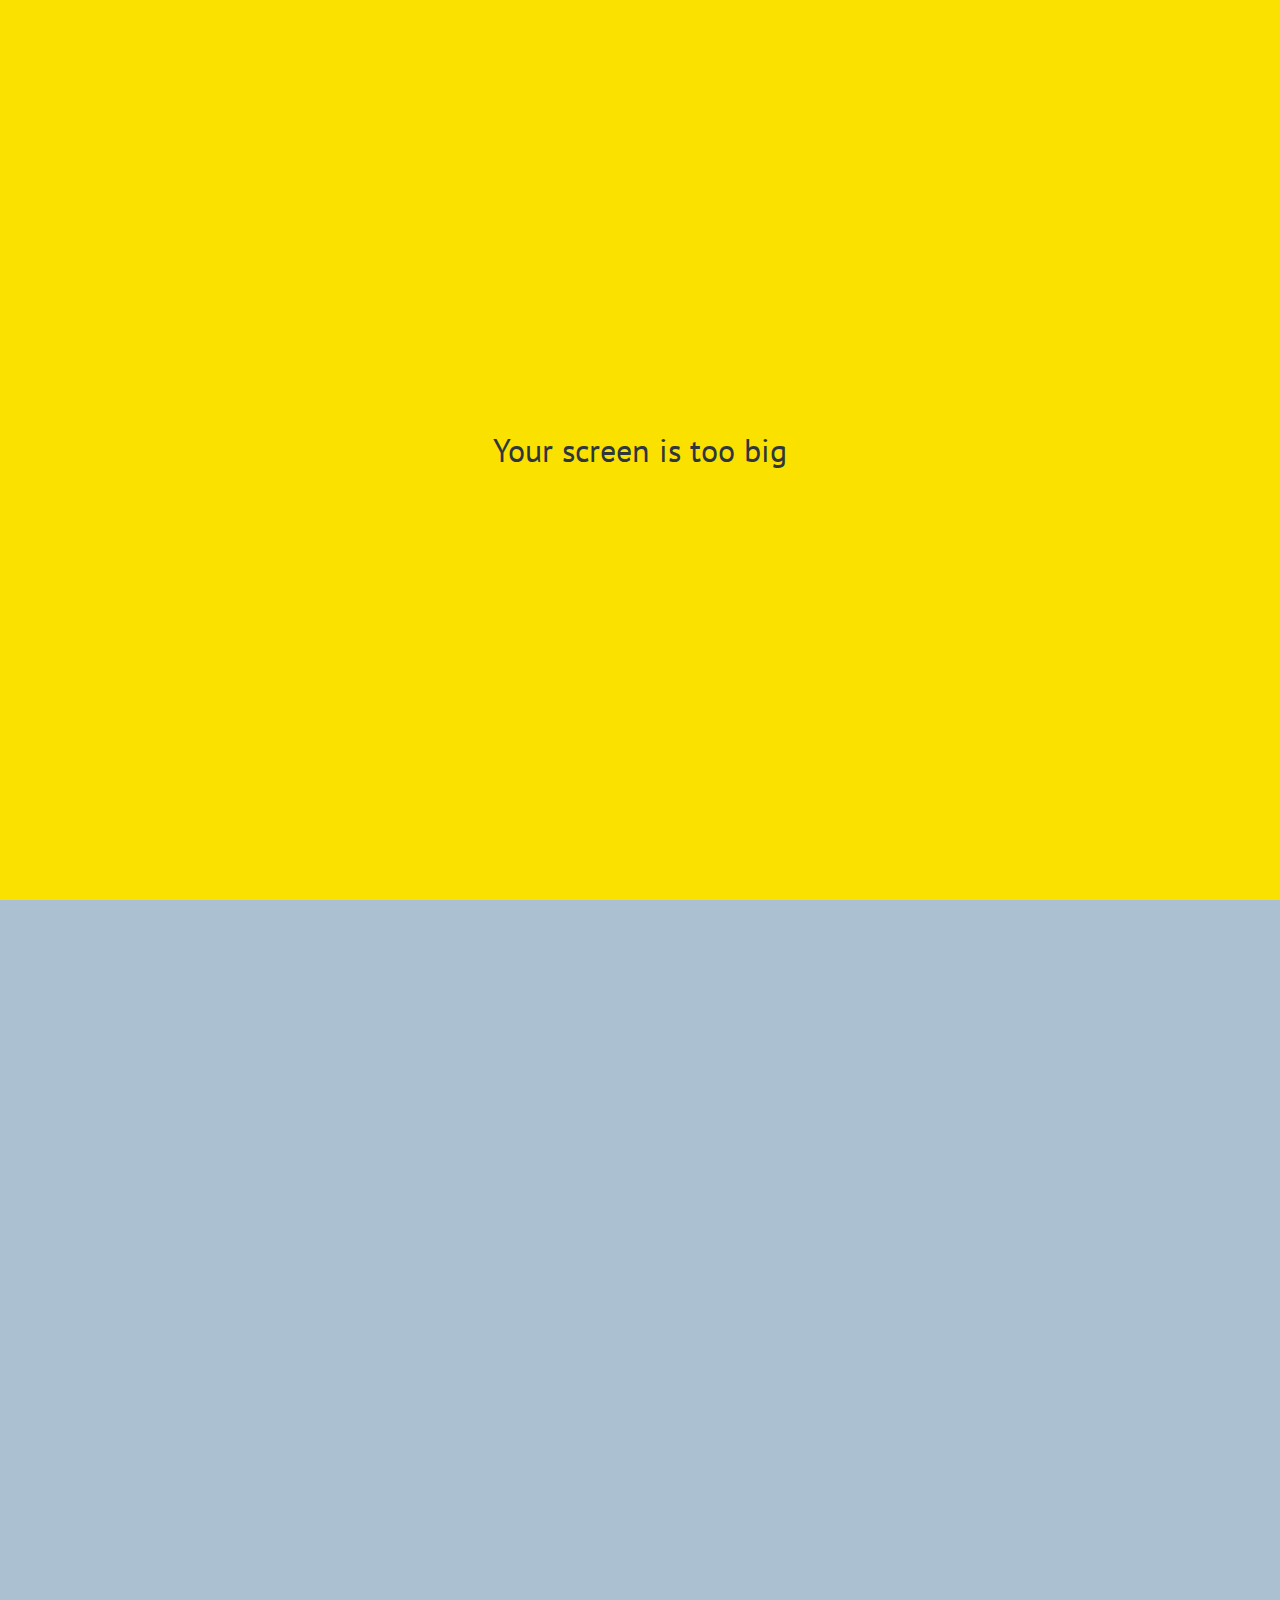
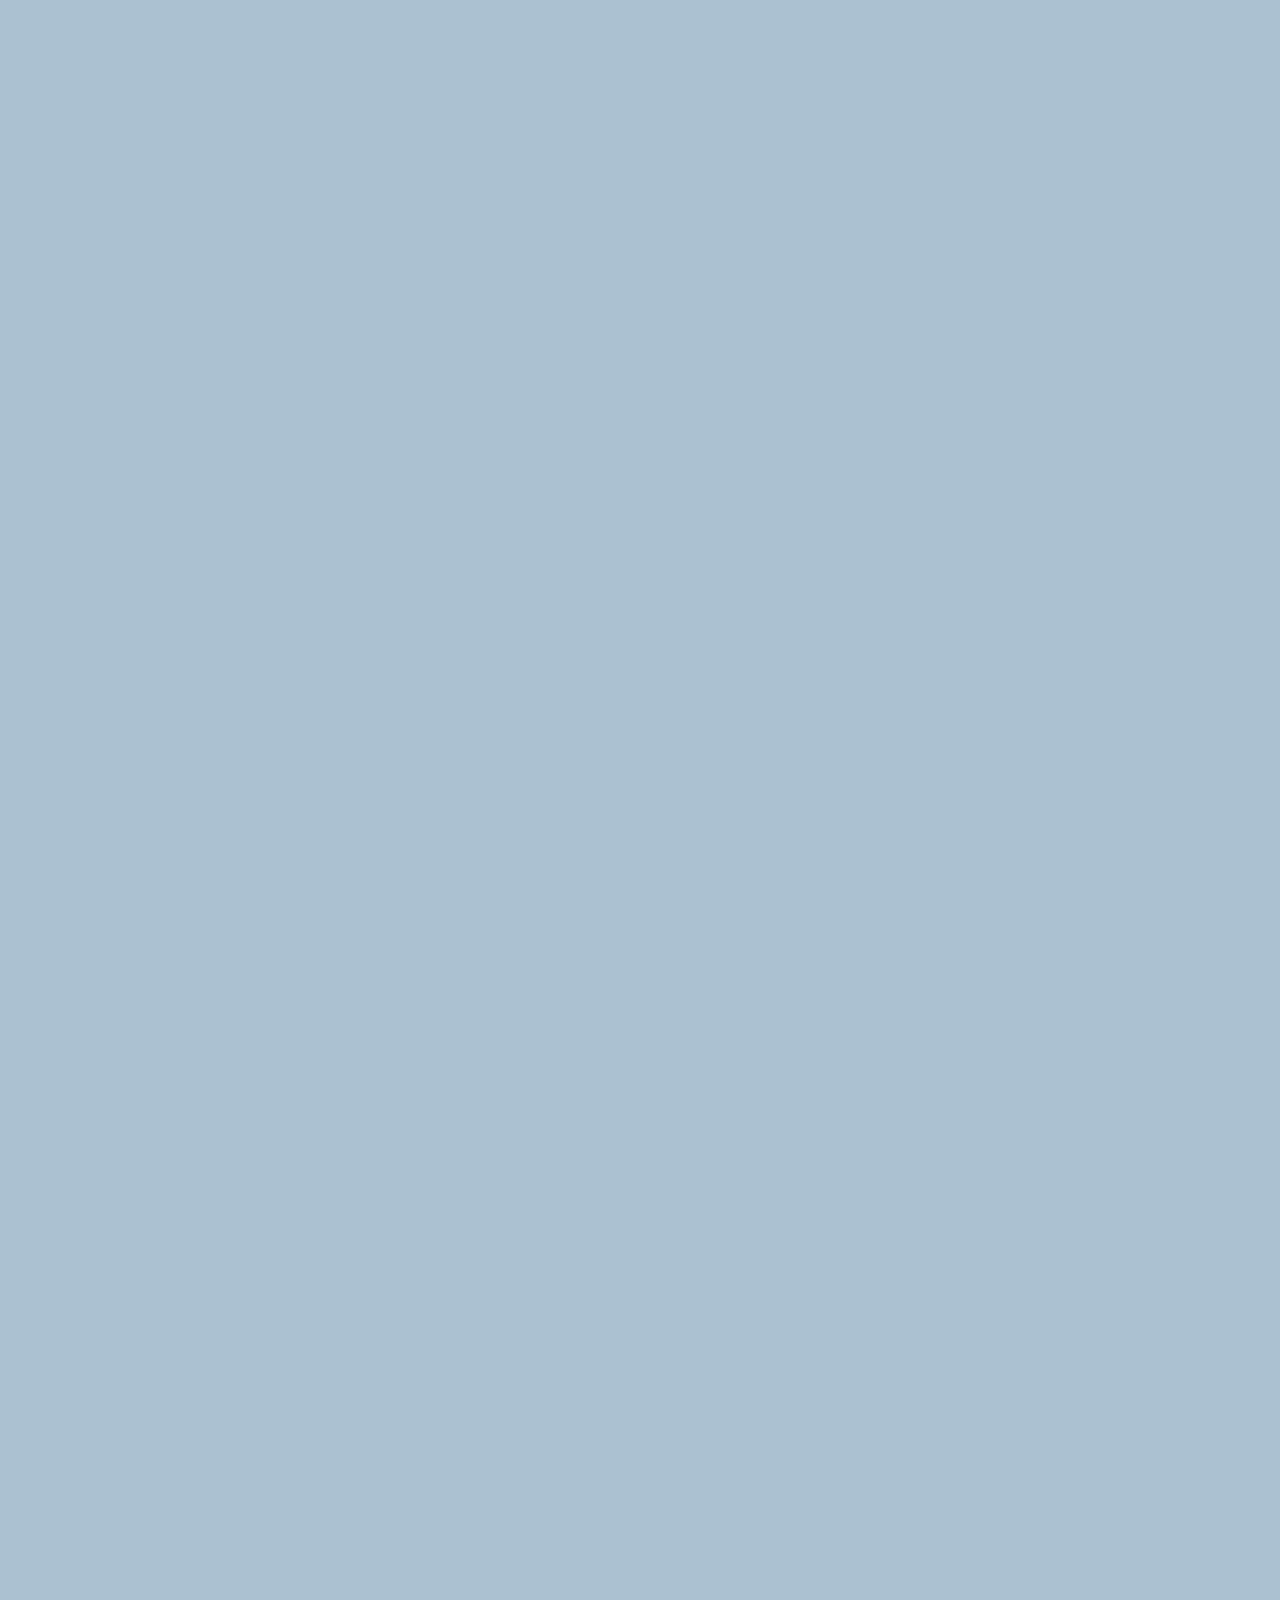
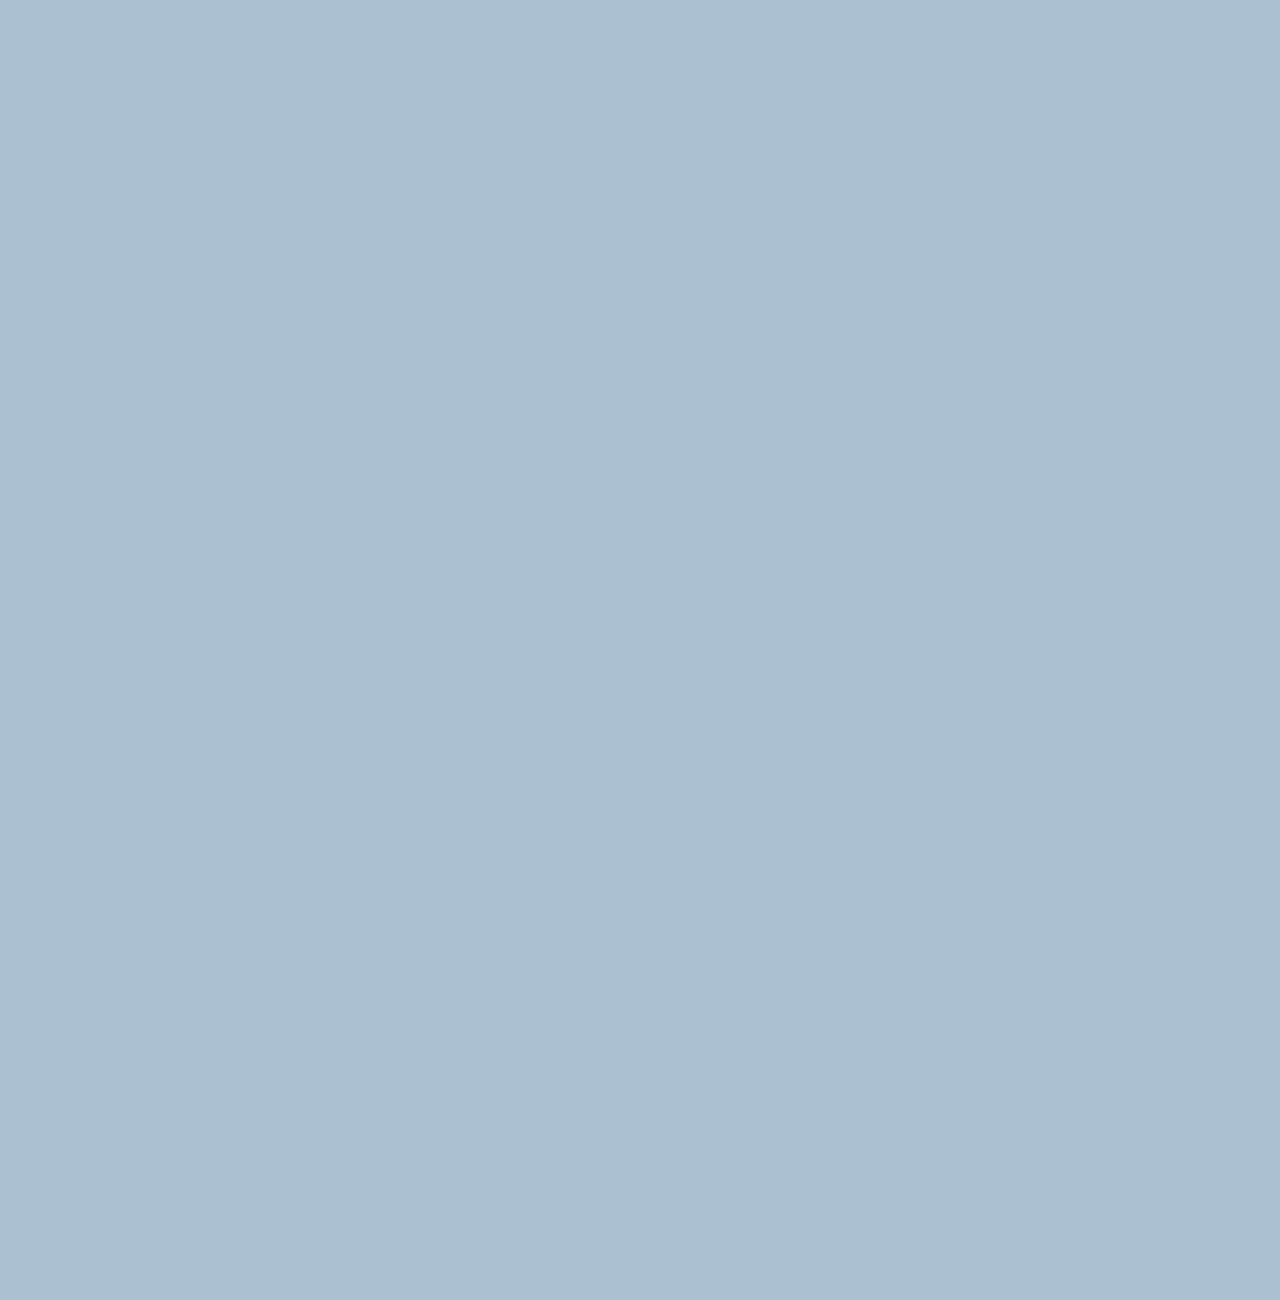
==== commit 5850d2d9: "화면사이즈 크기" ====
--- a/chat.html
+++ b/chat.html
@@ -74,6 +74,10 @@
       </div>
     </form>
 
+    <div id="no-mobile">
+      <span>Your screen is too big</span>
+    </div>
+
     <script
       src="https://kit.fontawesome.com/9091987ebe.js"
       crossorigin="anonymous"
--- a/css/styles.css
+++ b/css/styles.css
@@ -11,6 +11,7 @@
 @import "components/badge.css";
 @import "components/icon-row.css";
 @import "components/alt-screen-header.css";
+@import "components/no-mobile.css";
 
 /* Screens */
 @import "screens/login.css";
